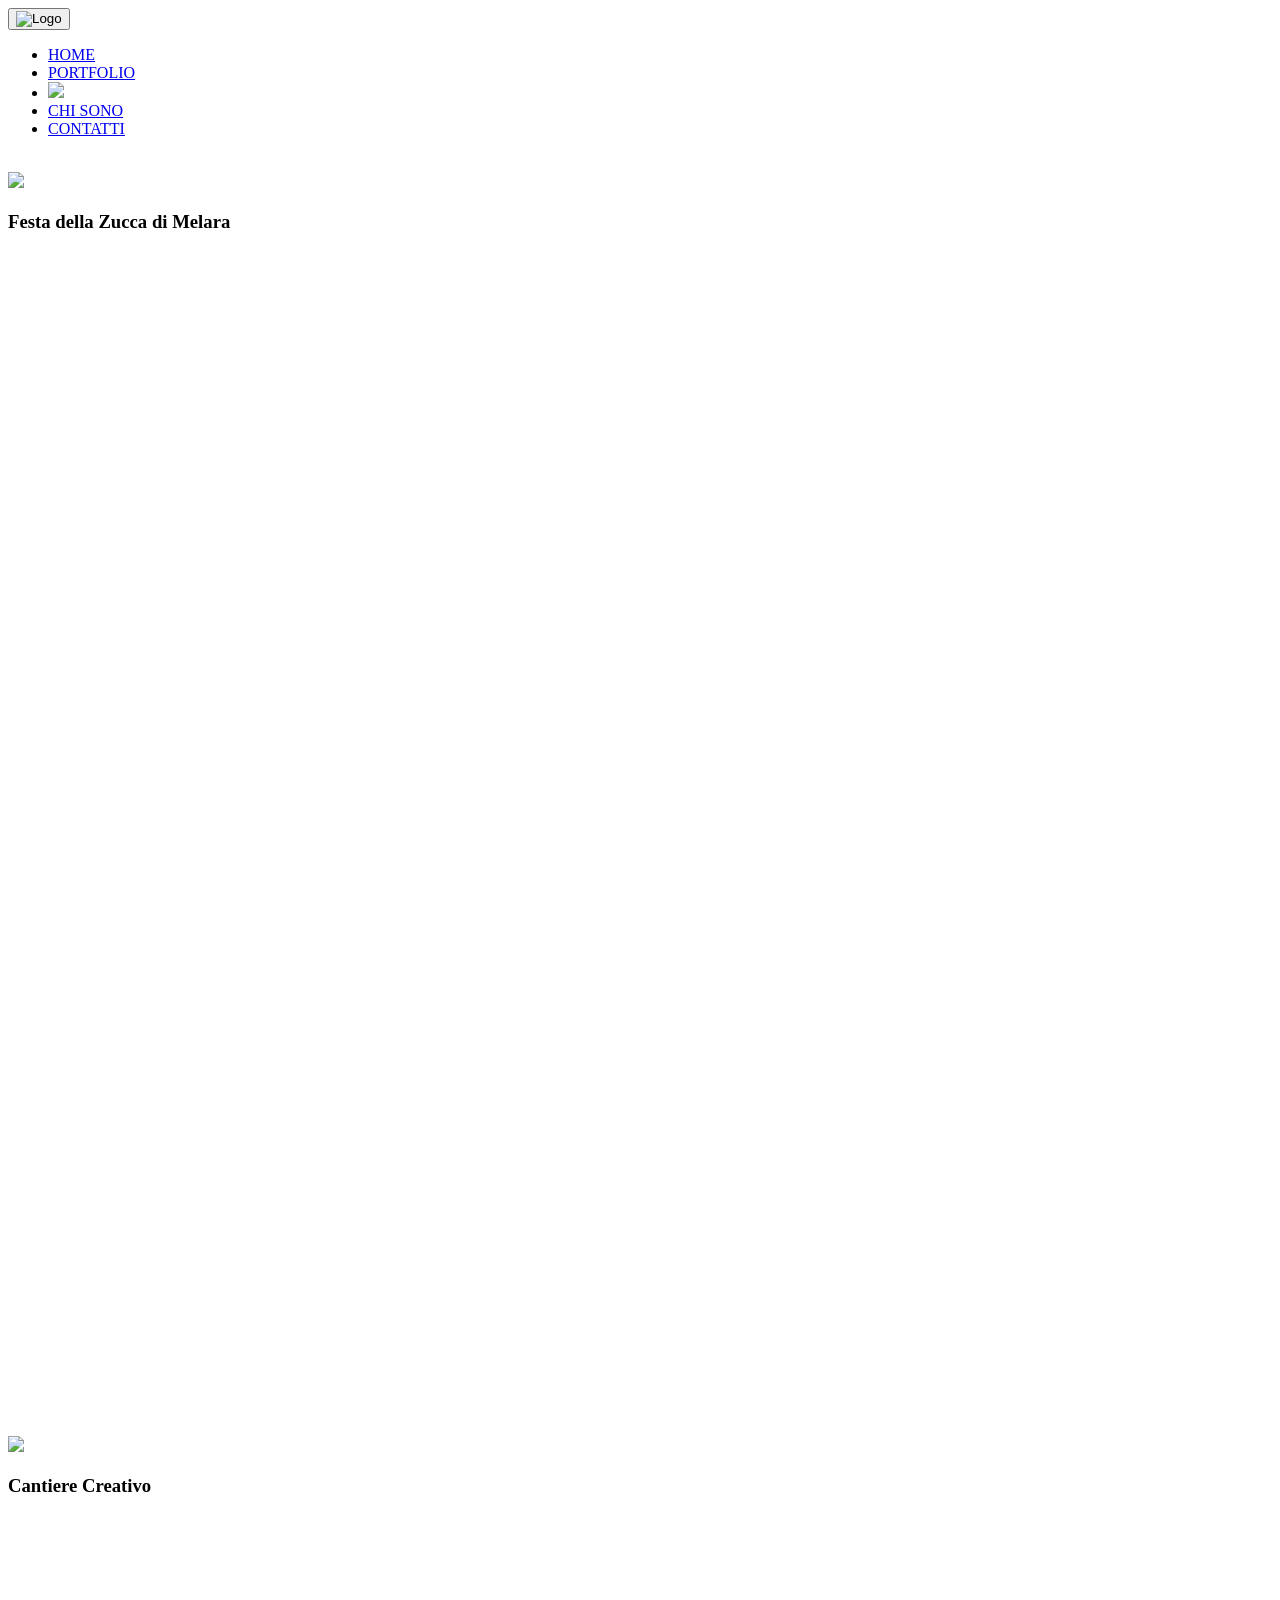
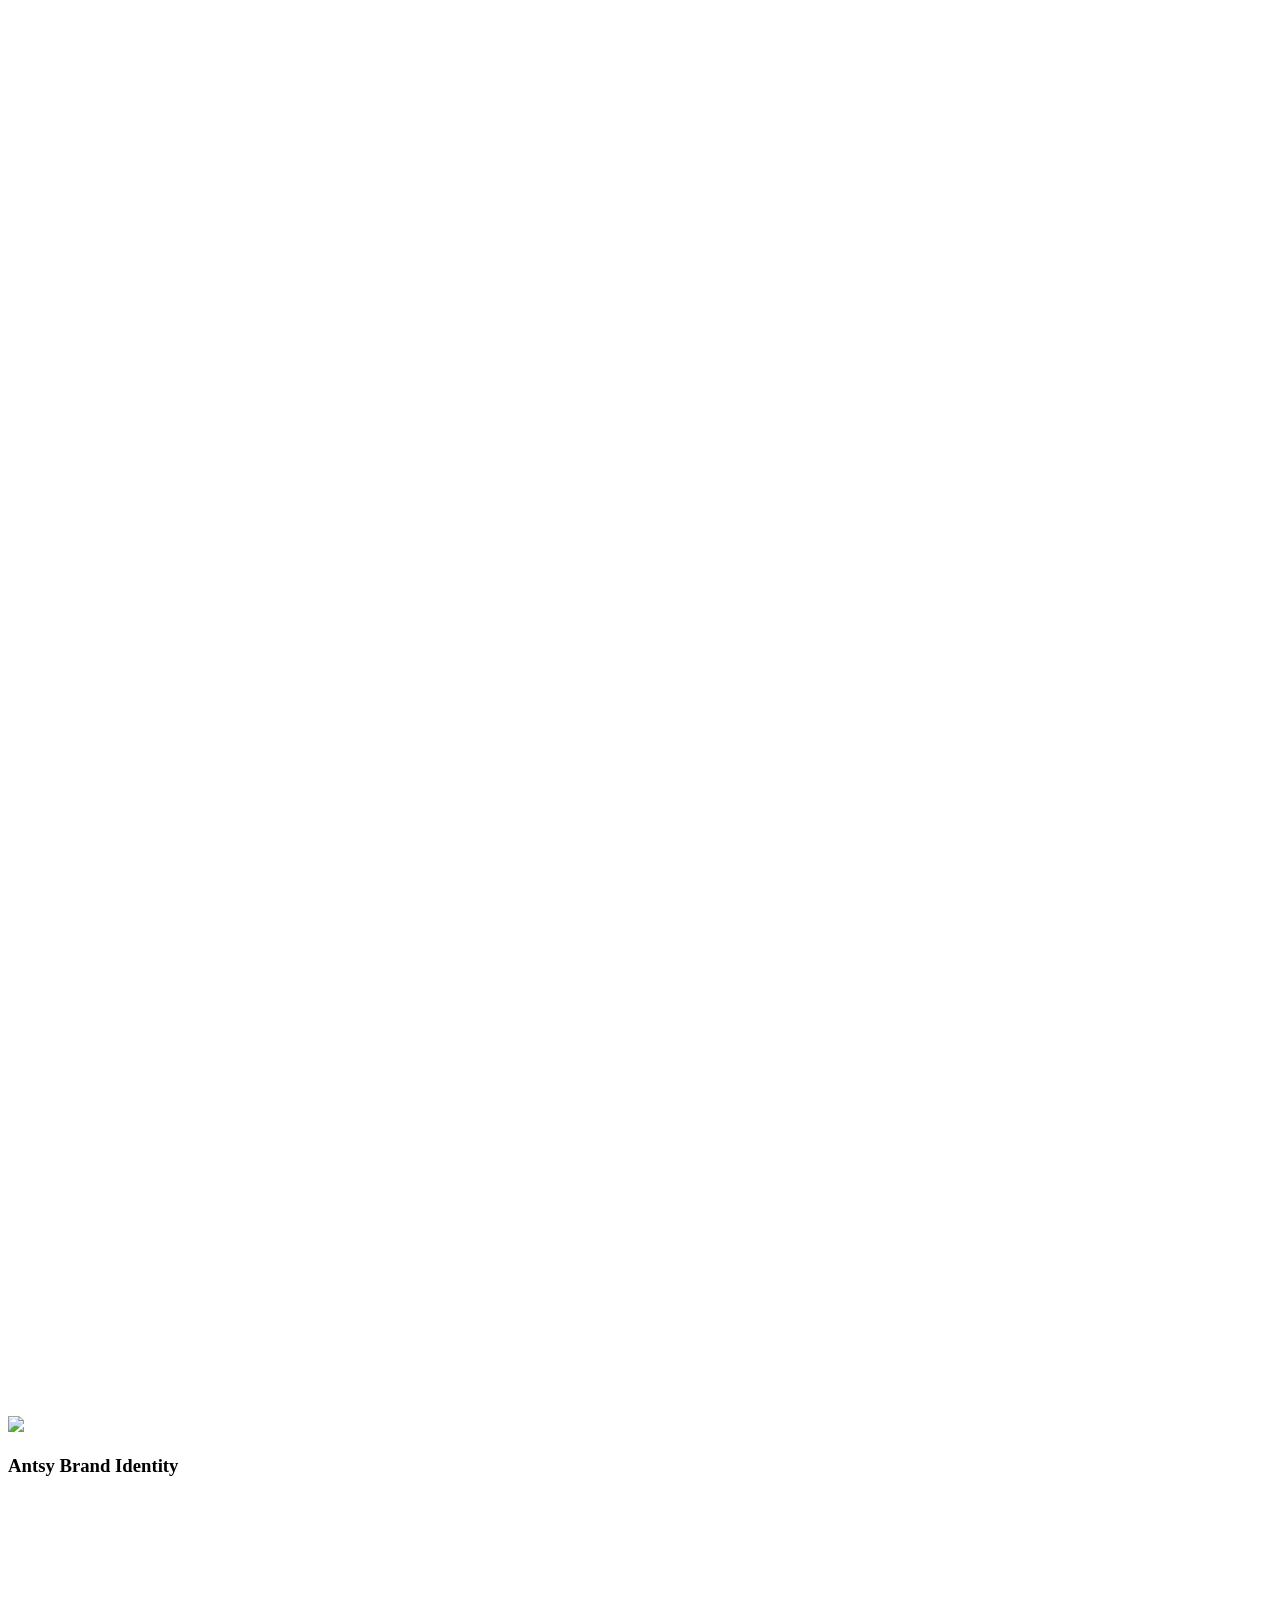
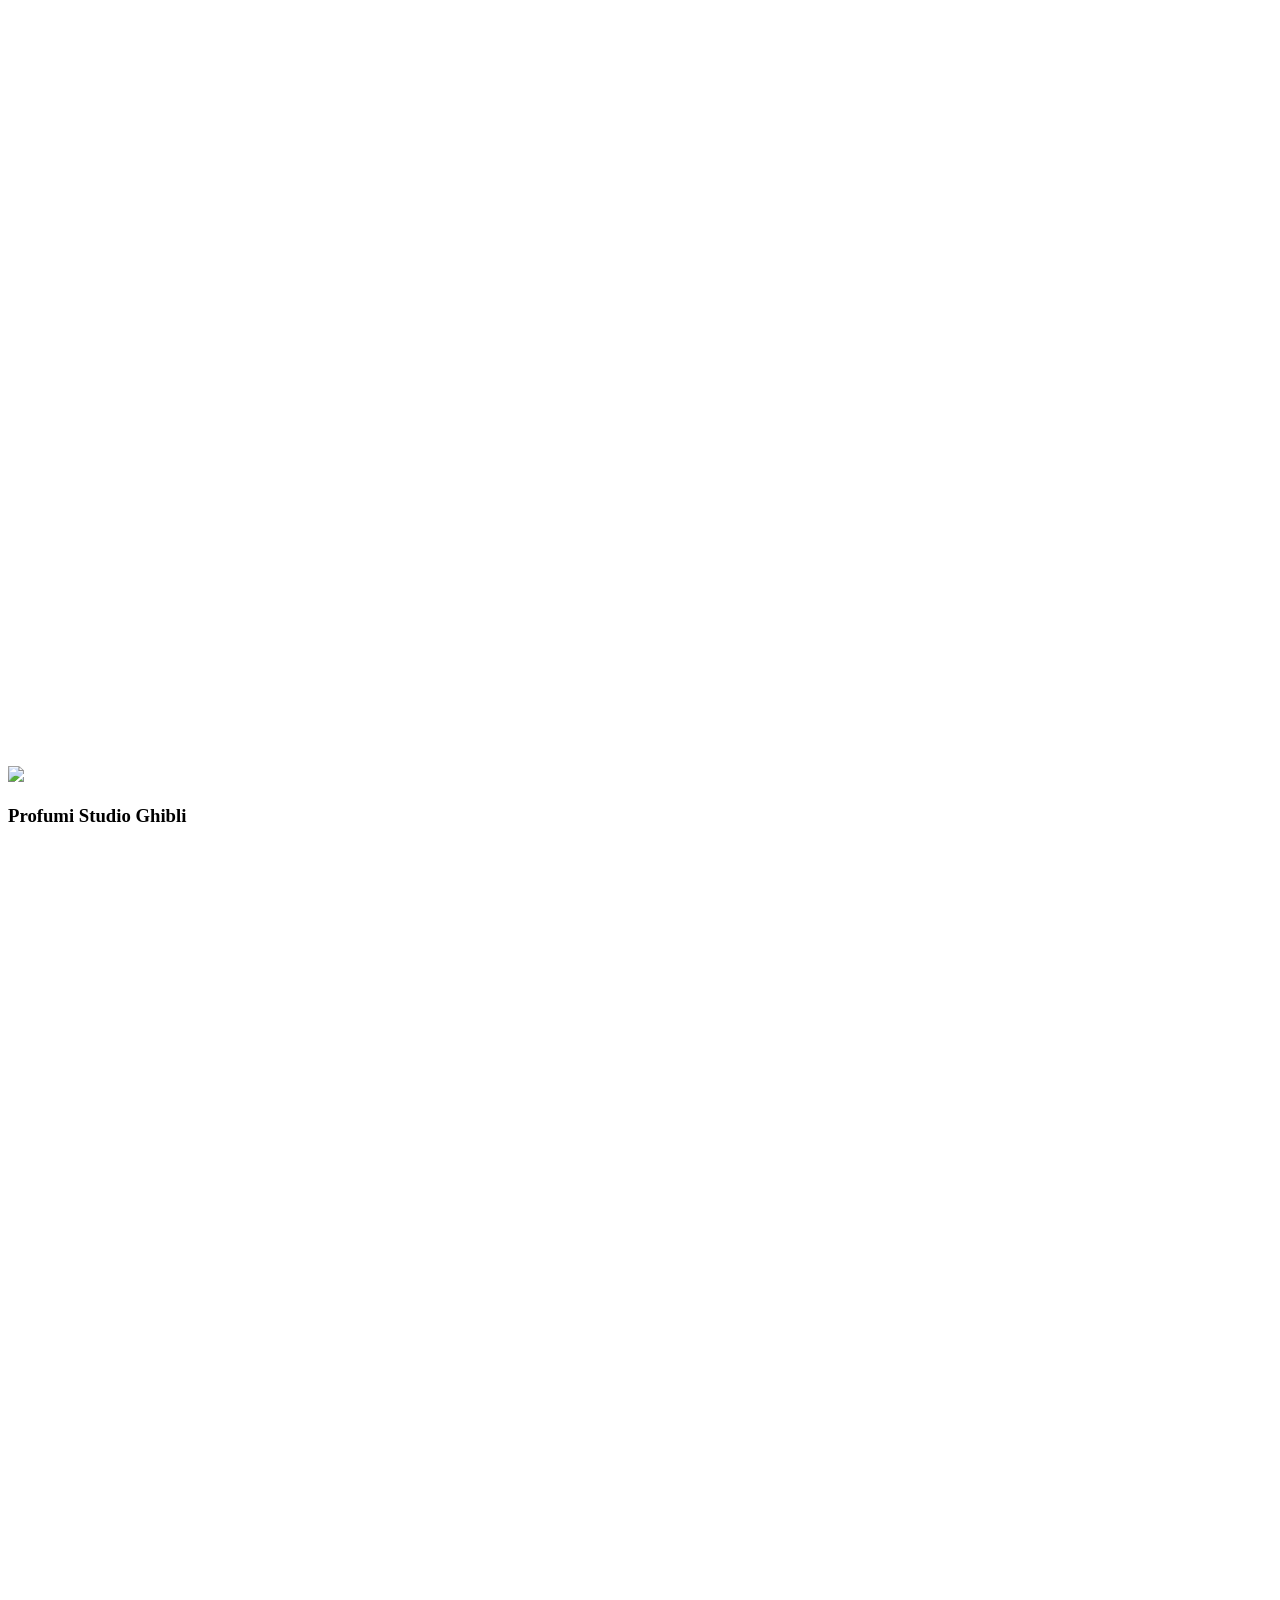
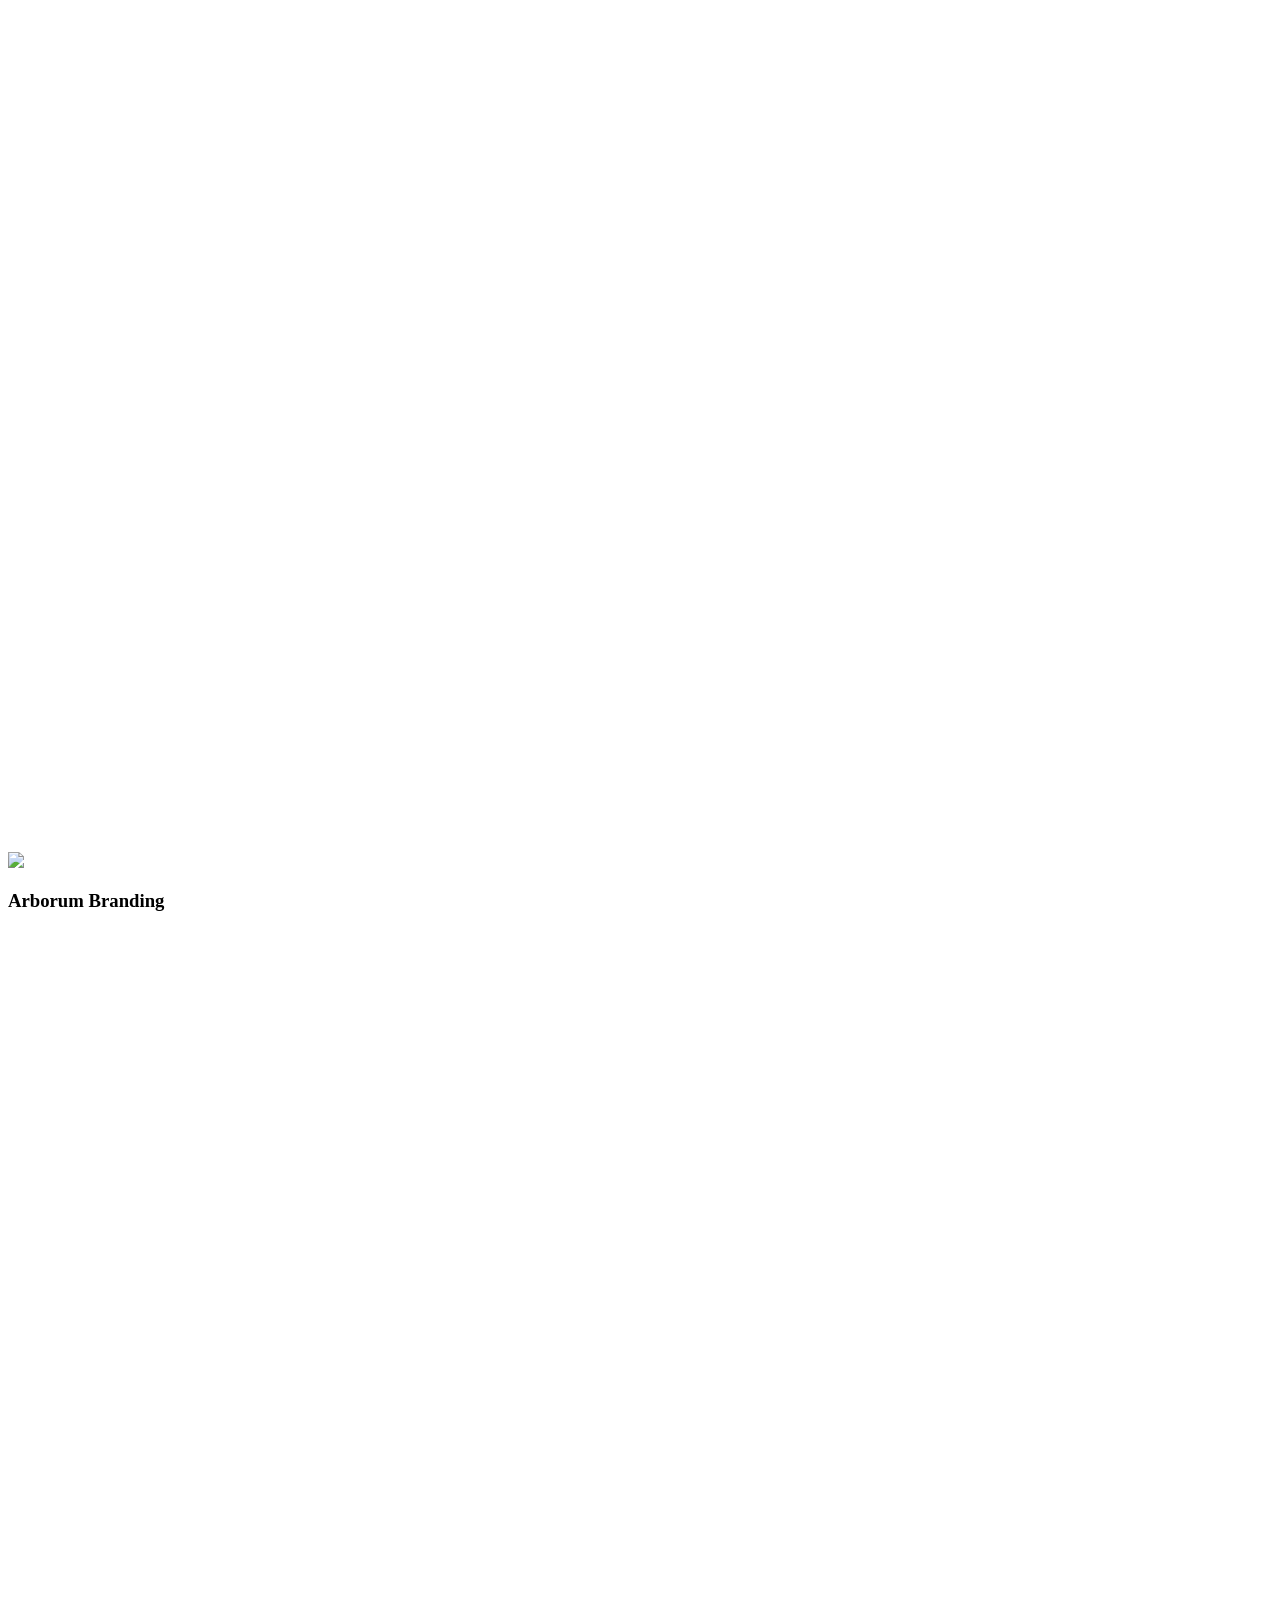
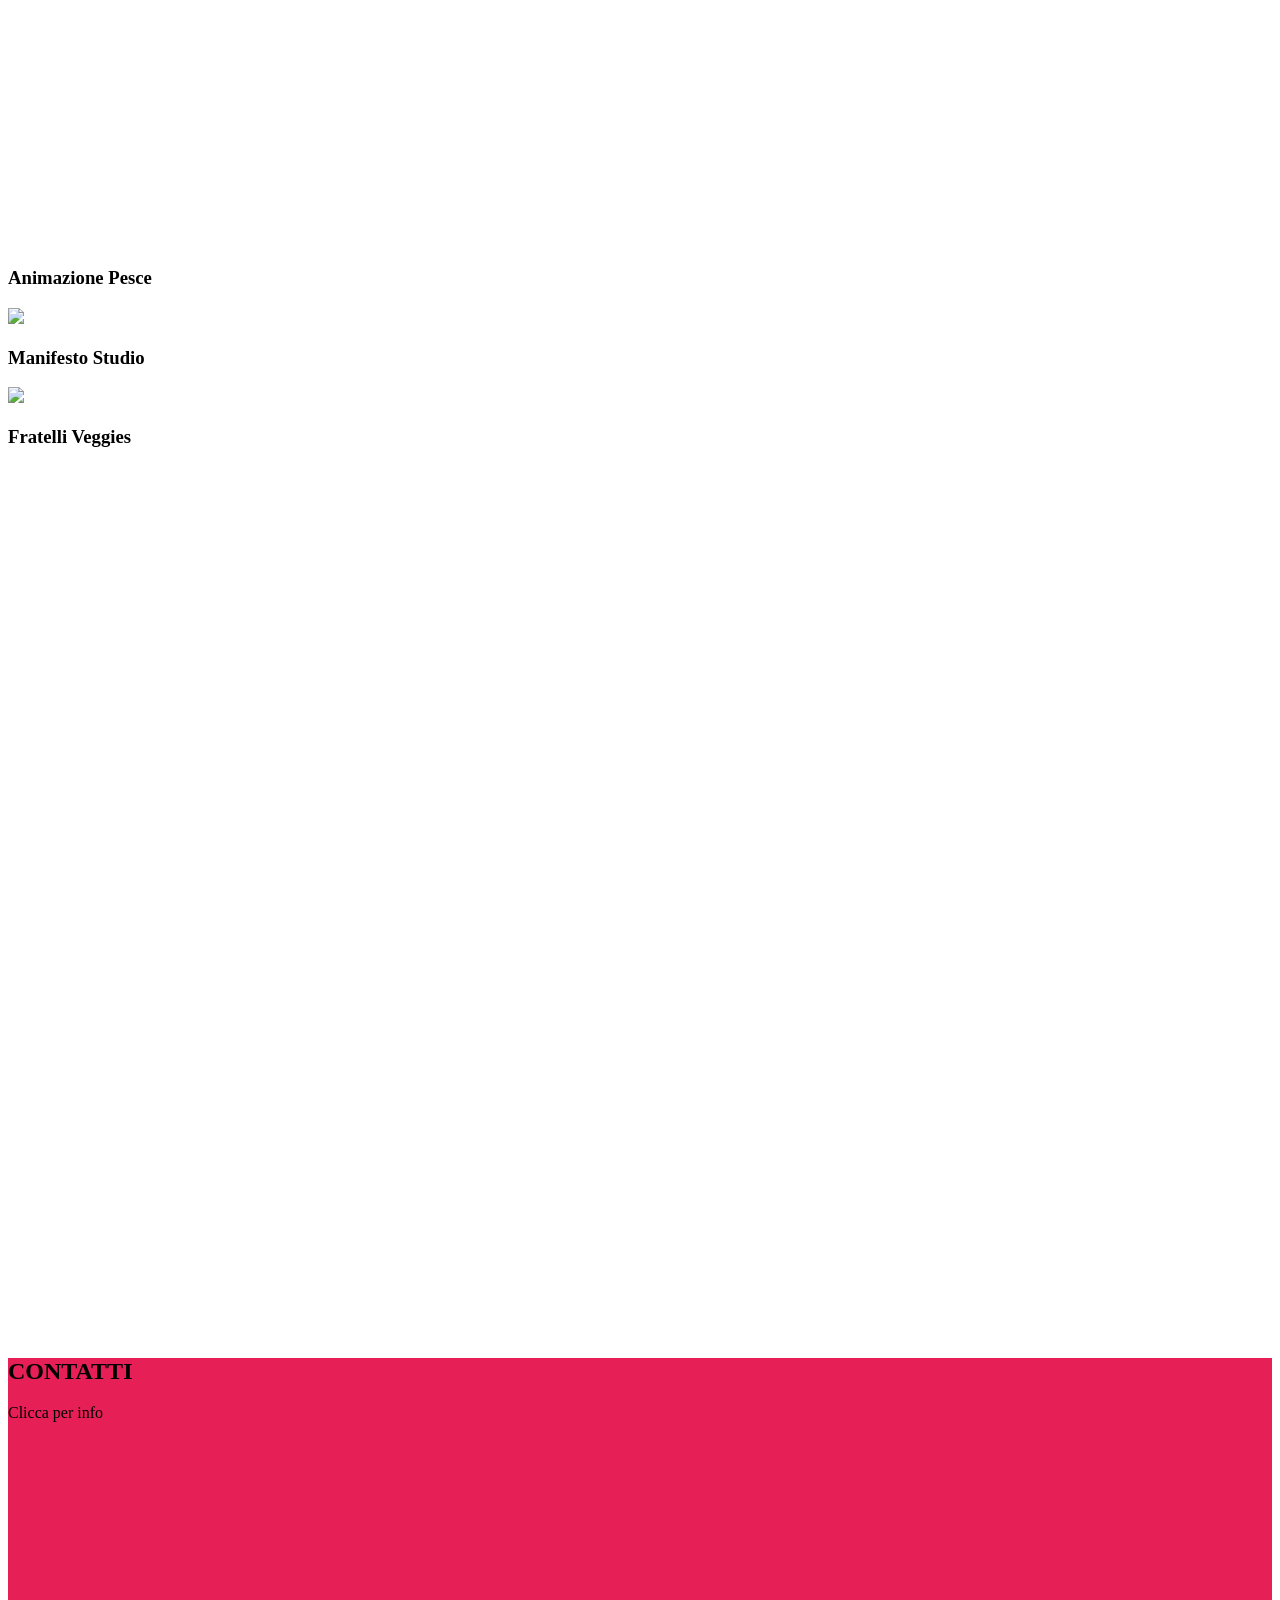
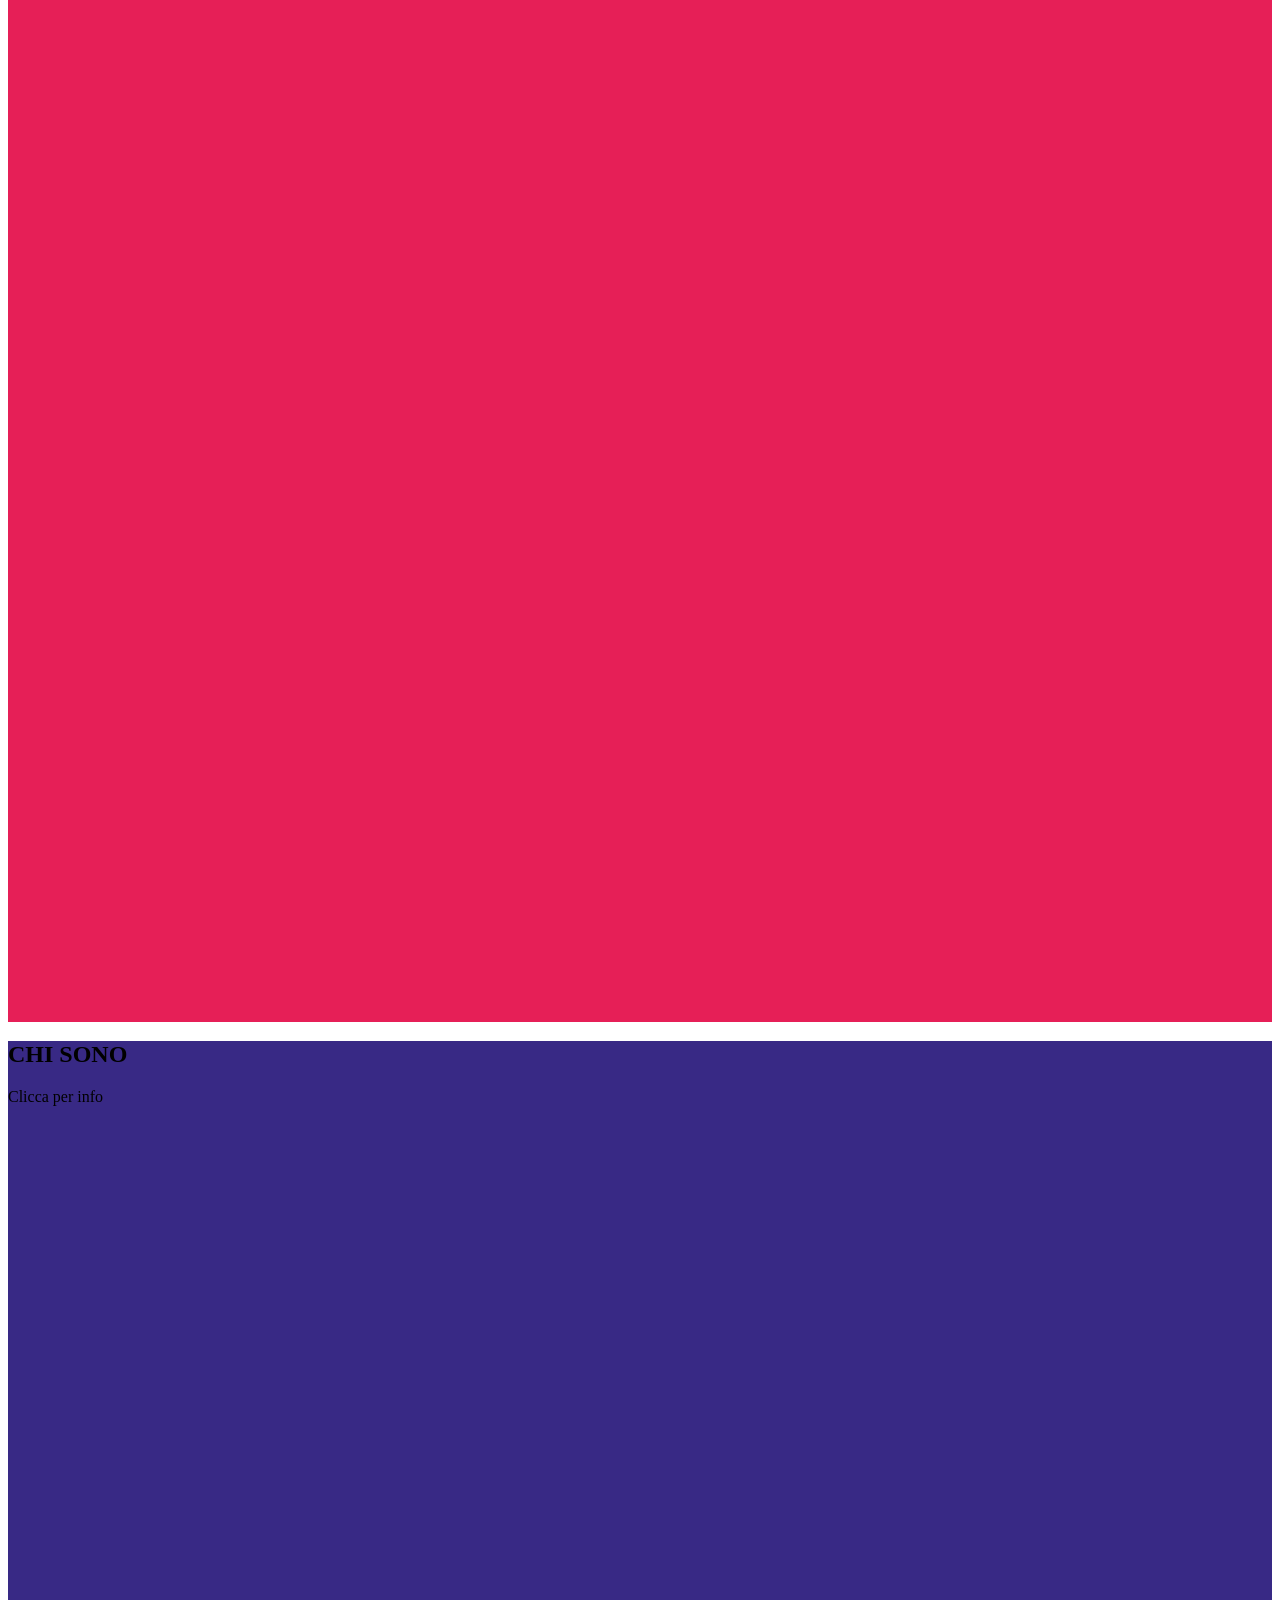
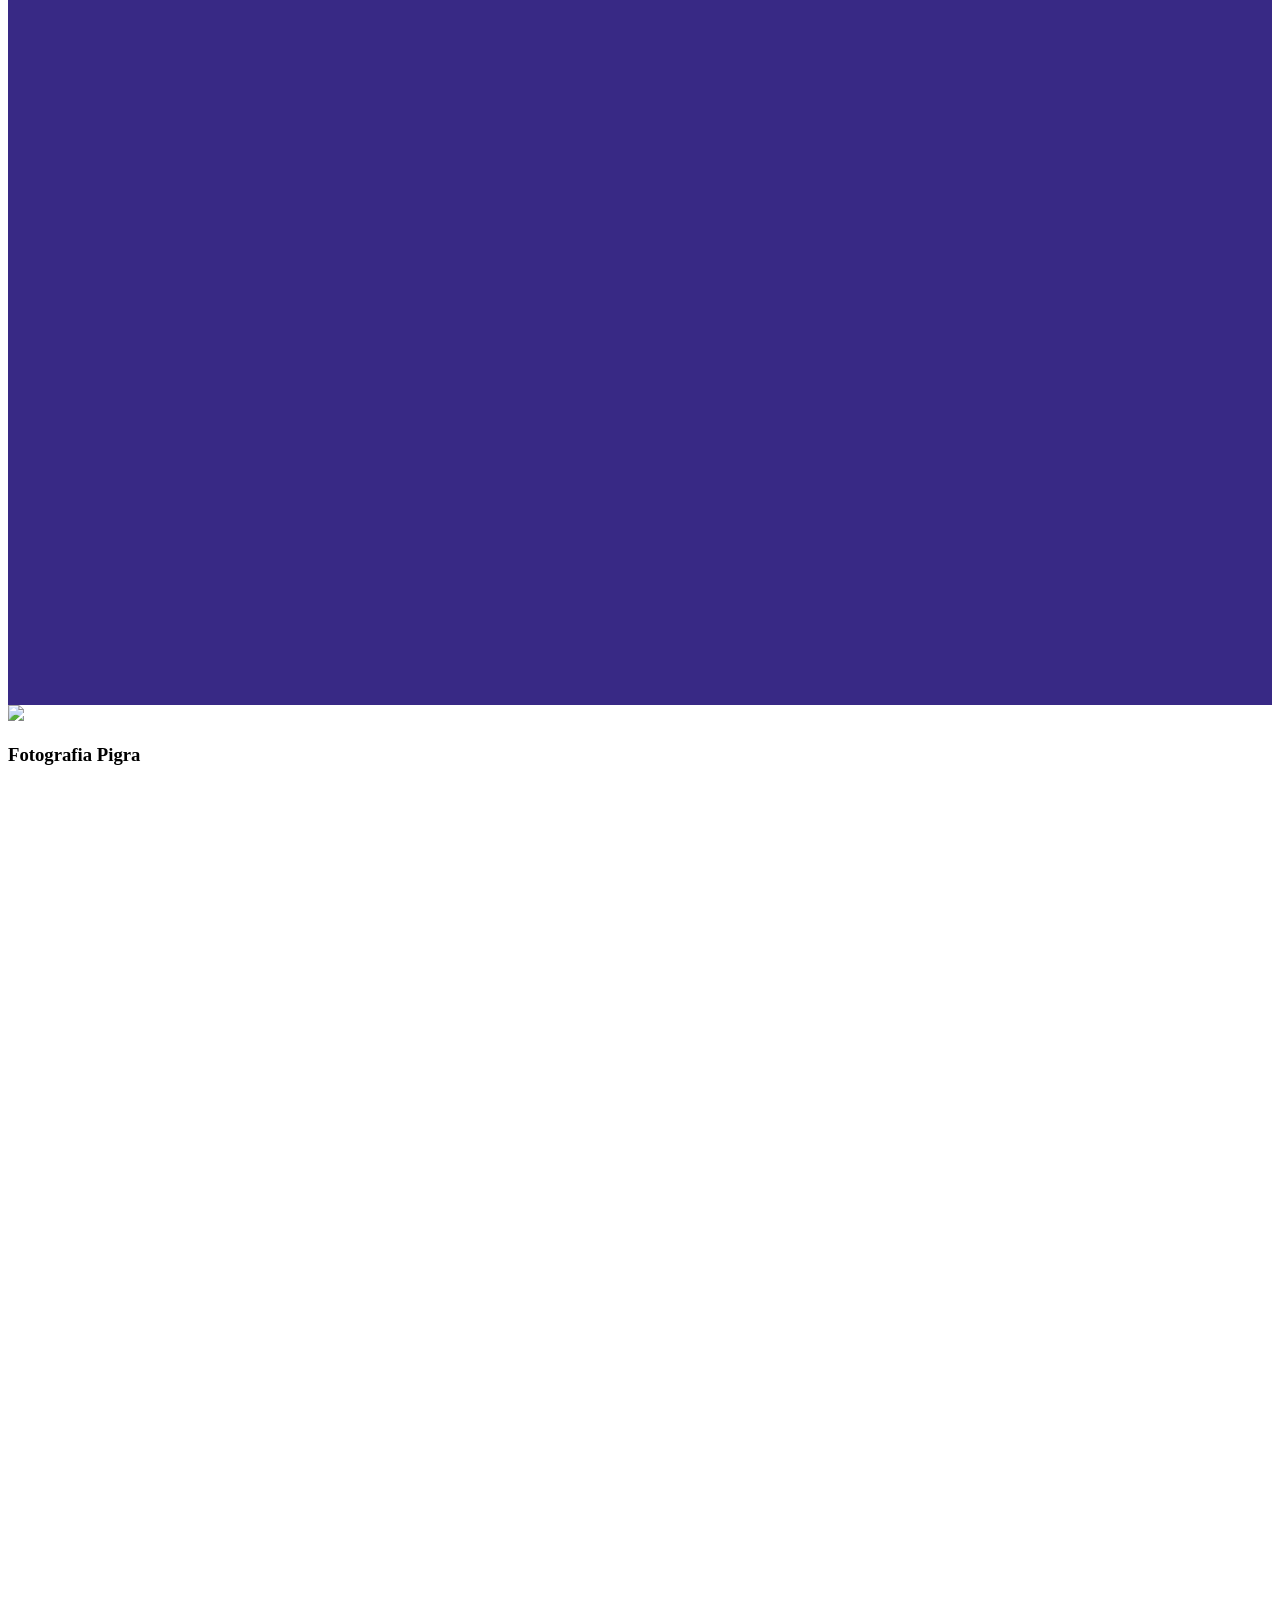
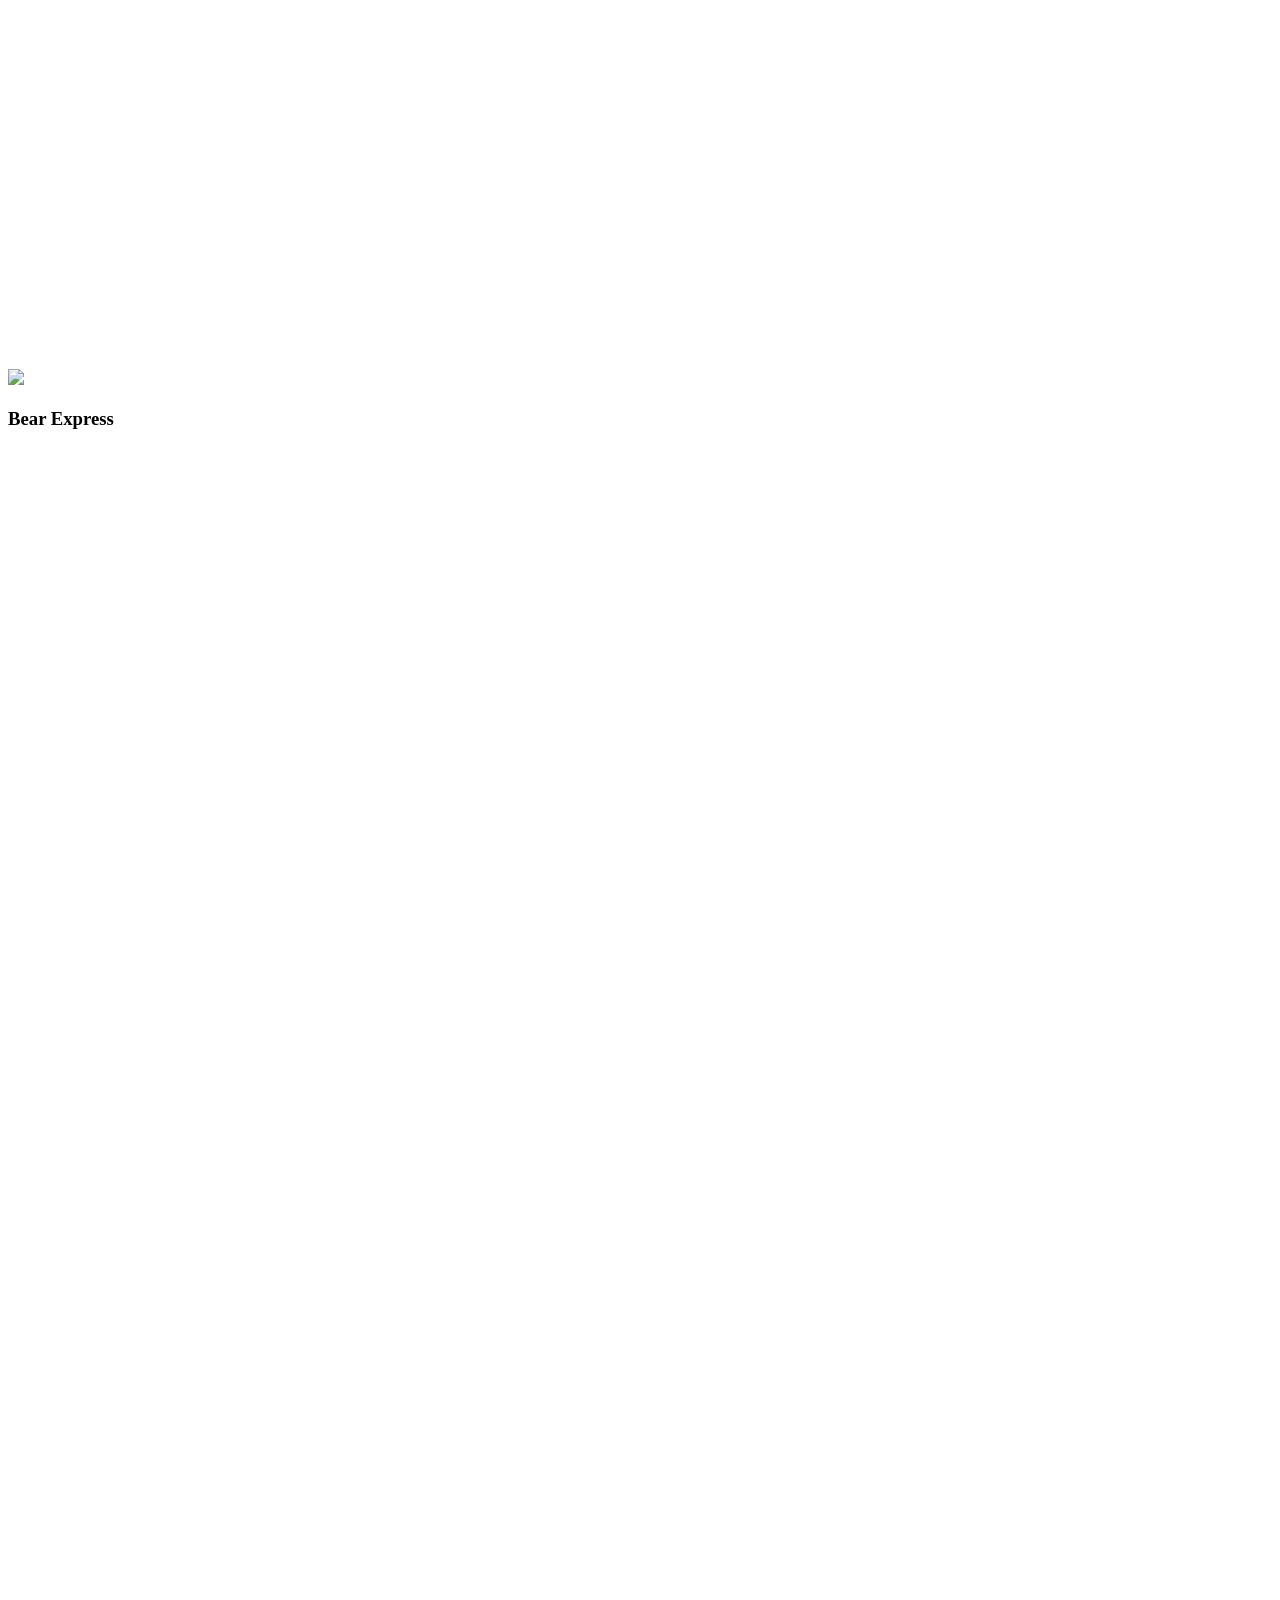
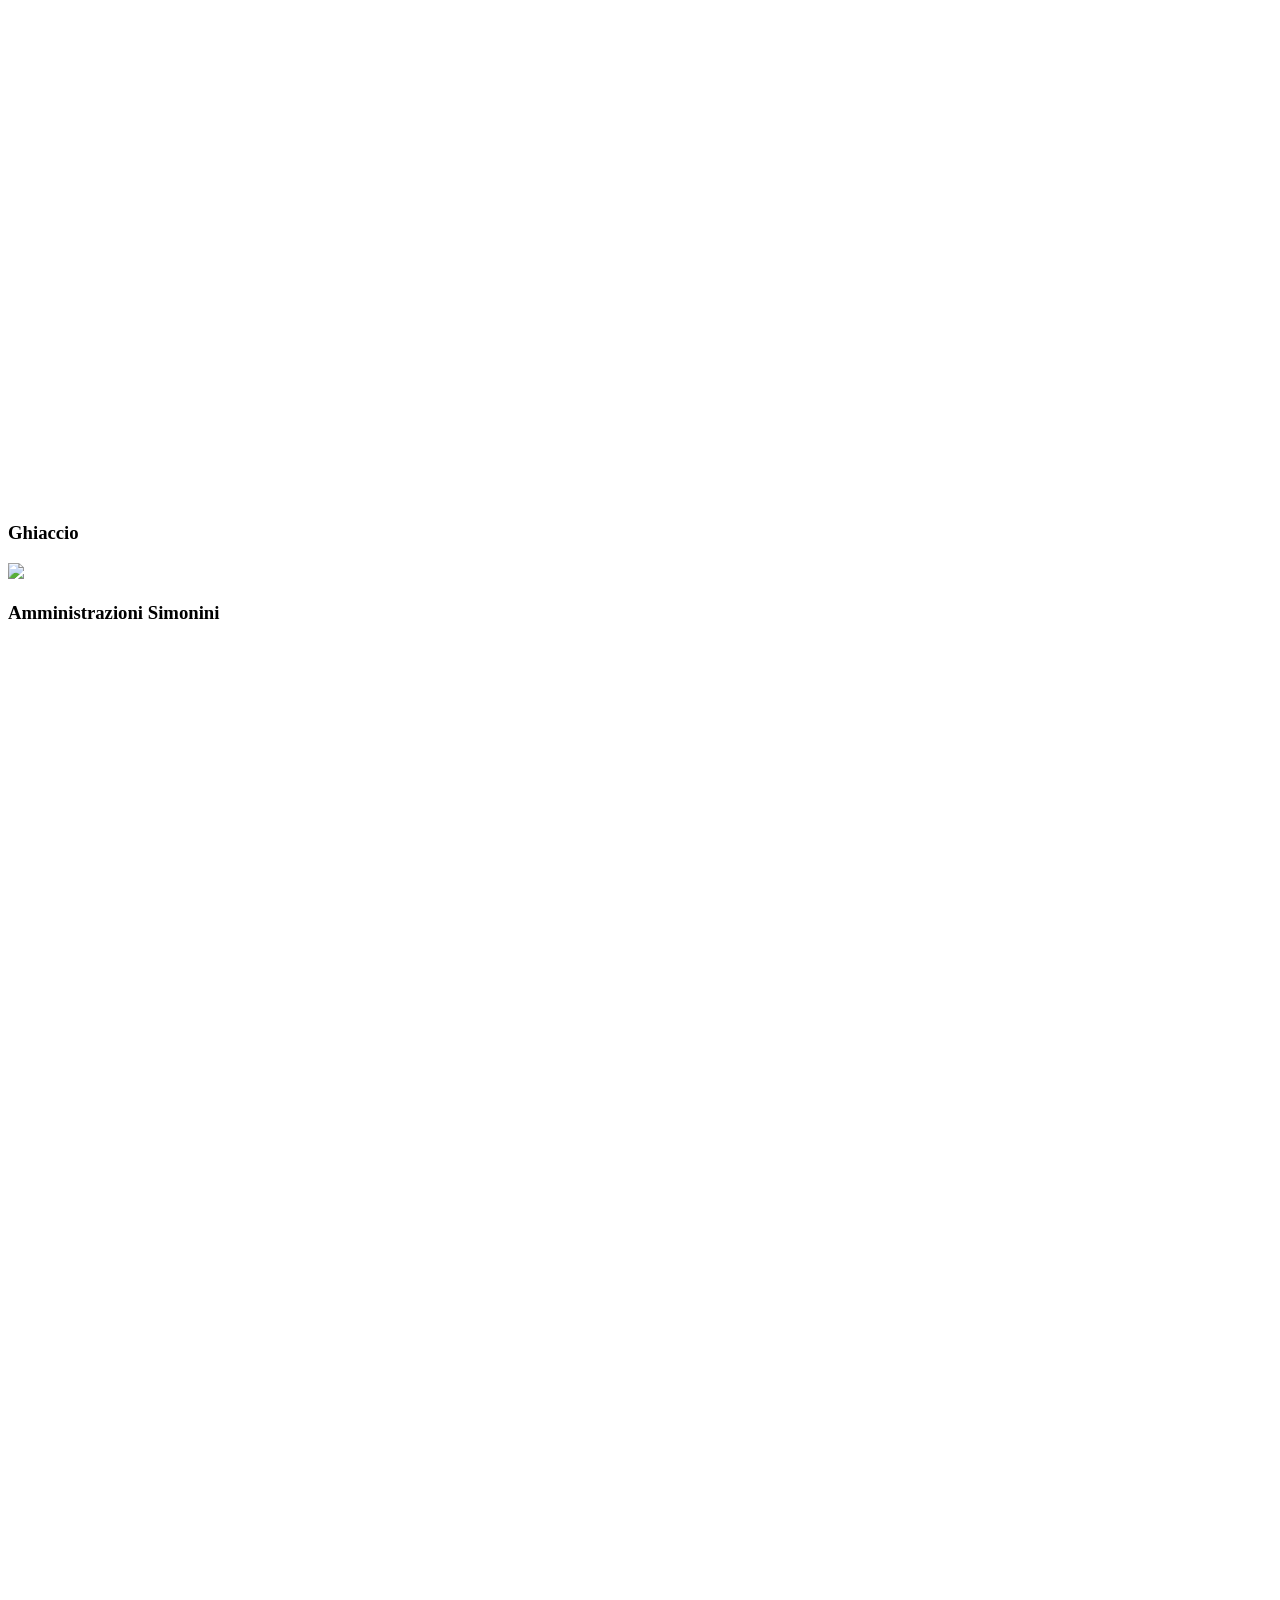
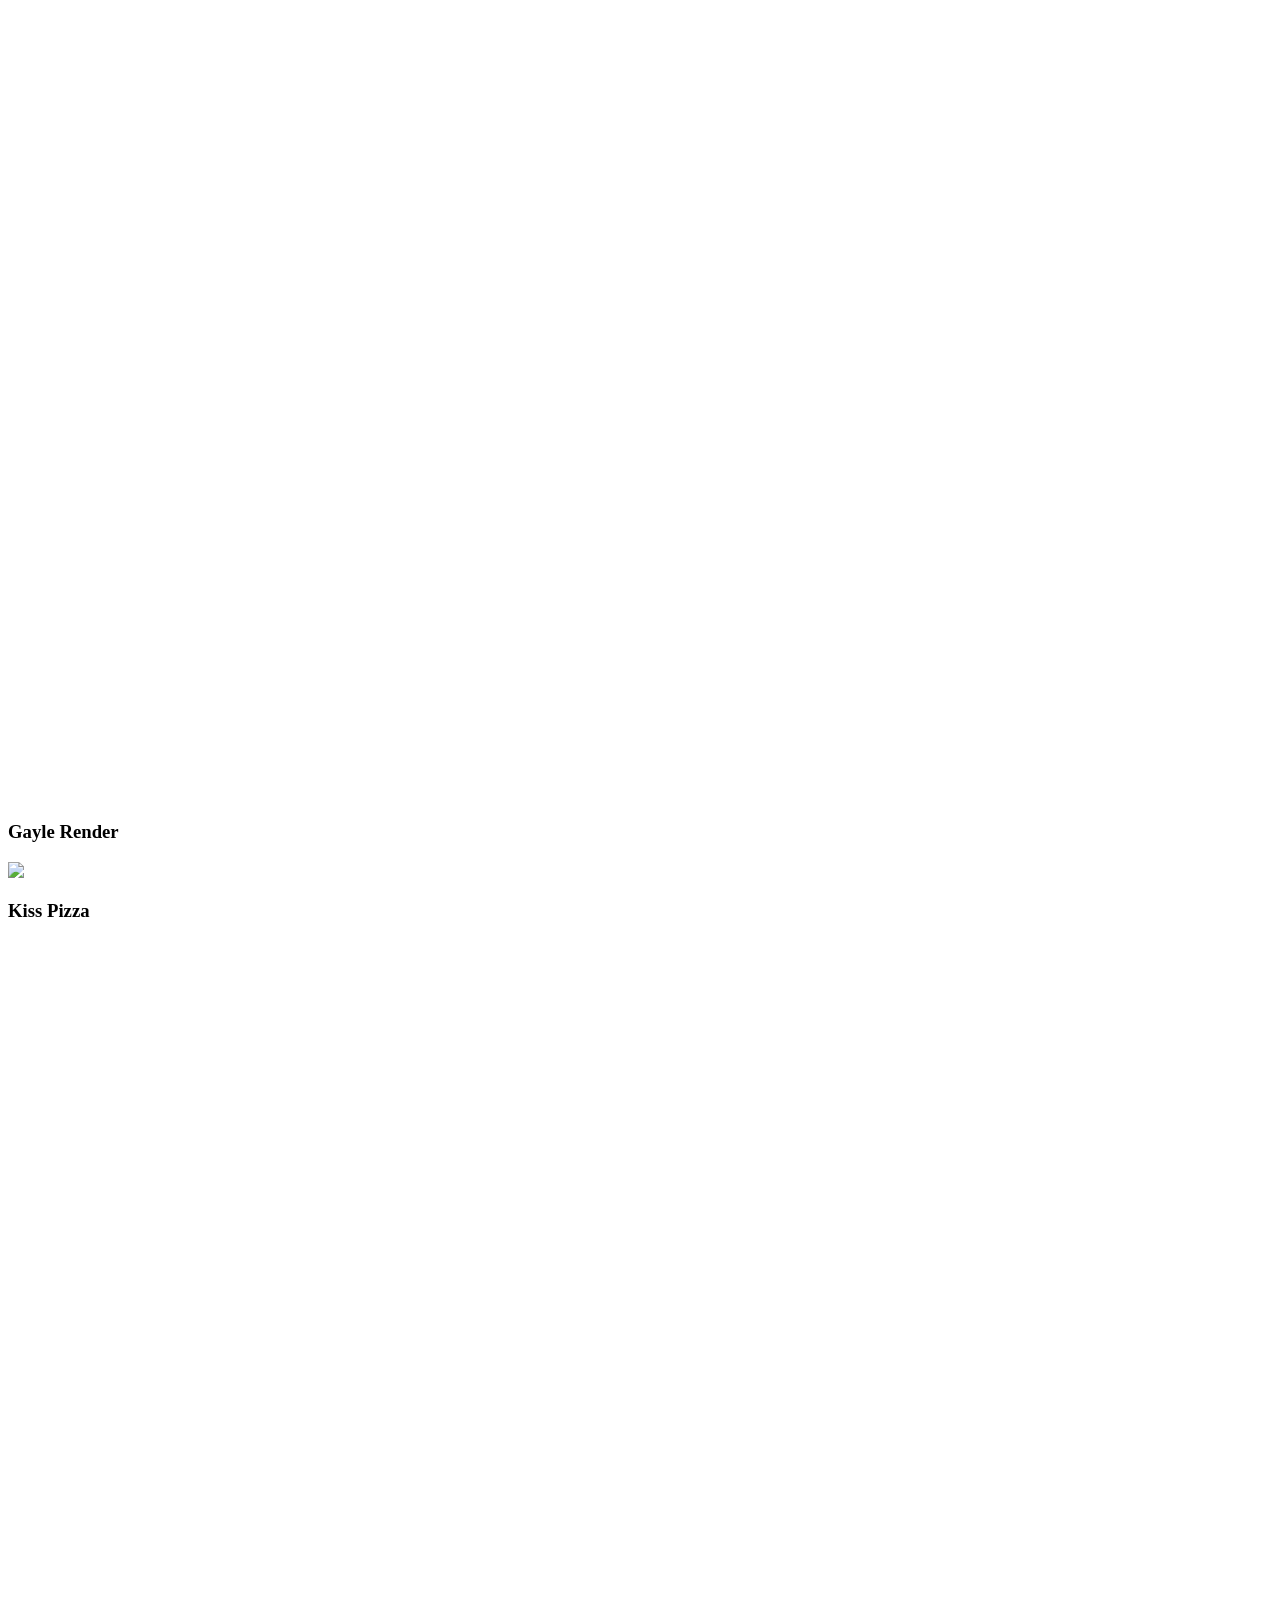
==== index.html @ b1133530 "Modali e pagine contatti nella masonary" ====
<!DOCTYPE html>
<html lang="it">
<head>
    <meta charset="UTF-8">
    <meta name="viewport" content="width=device-width, initial-scale=1.0">
    <title>Oden Graphic Design</title>
    <link rel="stylesheet" href="CSS/style.css">
    <script src="https://cdn.tailwindcss.com"></script>
    <script src="https://cdnjs.cloudflare.com/ajax/libs/gsap/3.12.2/gsap.min.js"></script>
</head>
<body>

    <header>
        <nav id="navbar">
            <button class="hamburger md:hidden block" id="menuBtn">
                <img src="Links/Risorsa 11.svg" alt="Logo" style="width: 32px;">
            </button>

            <ul class="menu" id="toggleMenu">
                <li><a href="index.html">HOME</a></li>
                <li><a href="portfolio.html">PORTFOLIO</a></li>
                <li class="symbol hidden md:block"><img src="Links/Risorsa 11.svg" style="width: 25px;"></li>
                <li><a href="chisono.html">CHI SONO</a></li>
                <li><a href="contatti.html">CONTATTI</a></li>
            </ul>
        </nav>
    </header>
    
        <div id="loading" class="h-screen w-screen absolute bg-white z-20">
            <div class="flex justify-center items-center h-full">
                <img src="/Links/Risorsa 11.svg" style="width: 32px;" alt="">
            </div>
        </div>

        <div class="container-fluid">
            <div class="container mx-auto z-1">
                <div id="columns" class=""></div>
            </div>
        </div>

        <script>
      const loading = document.getElementById('loading');
const columnsContainer = document.getElementById('columns');

// 1. DATABASE PROGETTI (Lavori + Card Speciali)
const myProjects = [
    { url: 'Links/Cantiere Icon.webp', title: 'Cantiere Creativo', link: 'progetto-1.html' },
    { url: '/Links/ANTSY Icon.webp', title: 'Antsy Brand Identity', link: 'progetto-2.html' },
    { url: '/Links/Fratelli Icon.webp', title: 'Fratelli Veggies', link: 'progetto-3.html' },
    { url: '/Links/Bear Express Icon.webp', title: 'Bear Express', link: 'progetto-3.html' },
    { url: '/Links/Kiss Pizza Icon.webp', title: 'Kiss Pizza', link: 'progetto-3.html' },
    { url: '/Links/Pigra Icon.webp', title: 'Fotografia Pigra', link: 'progetto-3.html' },
    { url: '/Links/Zucca Icon.webp', title: 'Festa della Zucca di Melara', link: 'progetto-3.html' },
    { url: '/Links/Manifesto 1.webp', title: 'Manifesto Studio', link: 'progetto-3.html', original: true },
    { url: '/Links/Gayle render.mp4', title: 'Gayle Render', link: 'progetto-3.html', original: true },
    { url: '/Links/Progetto Pesce V1.mp4', title: 'Animazione Pesce', link: 'progetto-3.html', original: true },
    { url: '/Links/Esercizio 3D.mp4', title: 'Ghiaccio', link: 'progetto-3.html', original: true },
    { url: '/Links/Simonini.jpg', title: 'Amministrazioni Simonini', link: 'progetto-3.html' },
    { url: '/Links/Ghibli.png', title: 'Profumi Studio Ghibli', link: 'progetto-3.html' },
    { url: '/Links/Arborum.jpg', title: 'Arborum Branding', link: 'progetto-3.html' },
    
    // CARD SPECIALI (Si mescolano ai lavori)
    { 
        type: 'special', 
        title: 'CHI SONO', 
        content: 'Sono uno studente di design appassionato di comunicazione visiva. Mi piace sperimentare con il 3D e l’animazione per creare esperienze digitali uniche.', 
        bgColor: '#382985' 
    },
    { 
        type: 'special', 
        title: 'CONTATTI', 
        content: 'Lavoriamo insieme! Puoi scrivermi via mail a: info@tuonome.it o cercarmi sui social come @tuousername.', 
        bgColor: '#E61F57' 
    }
];

const proportions = [1, 1.5, 0.75, 1.33, 0.8];

// 2. FUNZIONE PER APRIRE IL POP-UP (MODAL)
const aprireModal = (titolo, contenuto) => {
    const modal = document.createElement('div');
    modal.className = "fixed inset-0 z-[100] bg-black/80 backdrop-blur-md flex items-center justify-center p-4";
    modal.style.animation = "fadeIn 0.3s ease-out";
    
    modal.innerHTML = `
        <div class="bg-[#1a1a1a] p-10 rounded-3xl max-w-lg w-full border border-white/10 shadow-2xl relative">
            <button class="absolute top-5 right-5 text-white/50 hover:text-white text-2xl" id="closeModal">✕</button>
            <h2 class="text-3xl font-bold text-white mb-4 uppercase tracking-tighter font-[gothambold]">${titolo}</h2>
            <p class="text-white/70 leading-relaxed">${contenuto}</p>
        </div>
    `;

    document.body.appendChild(modal);

    // Funzione per chiudere
    const chiudi = () => modal.remove();
    modal.querySelector('#closeModal').onclick = chiudi;
    modal.querySelector('#closeBtn').onclick = chiudi;
    modal.onclick = (e) => { if(e.target === modal) chiudi(); };
};

// 3. FUNZIONE PRINCIPALE (SETUP)
const setup = () => {
    columnsContainer.innerHTML = '';
    myProjects.sort(() => Math.random() - 0.5); // Mischia l'array
    
    const count = Math.ceil(window.innerWidth / 360);

    // Crea le colonne
    for (let i = 0; i < count; i++) {
        const col = document.createElement('div');
        col.className = "flex flex-col gap-4";
        columnsContainer.appendChild(col);
    }

    myProjects.forEach((project, i) => {
        const card = document.createElement('div');
        card.className = "group relative block w-full overflow-hidden rounded-2xl transition-all duration-500 hover:scale-105 z-10 bg-[#1a1a1a] shadow-xl mb-4 cursor-pointer";

        // LOGICA CARD SPECIALE
        if (project.type === 'special') {
            card.style.aspectRatio = "1 / 1";
            card.style.backgroundColor = project.bgColor;
            card.className += " flex flex-col justify-center items-center p-8 text-white text-center";
            card.innerHTML = `<h2 class="font-bold text-2xl mb-2 uppercase font-[gothambold]">${project.title}</h2><p class="text-sm opacity-80">Clicca per info</p>`;
            card.onclick = () => aprireModal(project.title, project.content);
        } 
        
        // LOGICA PROGETTO NORMALE
        else {
            if (!project.original) {
                card.style.aspectRatio = proportions[i % proportions.length];
            }

            let media;
            const isVideo = project.url.toLowerCase().endsWith('.mp4');
            if (isVideo) {
                media = document.createElement('video');
                media.src = project.url;
                media.autoplay = media.loop = media.muted = true;
                media.setAttribute('playsinline', ''); 
            } else {
                media = document.createElement('img');
                media.src = project.url;
            }

            media.className = project.original ? "w-full h-auto block" : "w-full h-full object-cover block";
            media.classList.add("transition-transform", "duration-700", "group-hover:scale-110");

            const overlay = document.createElement('div');
            overlay.className = "absolute inset-0 bg-black/60 opacity-0 group-hover:opacity-100 transition-opacity duration-300 flex items-center justify-center p-6 text-center";
            overlay.innerHTML = `<h3 class="text-white font-bold text-lg uppercase tracking-widest translate-y-4 group-hover:translate-y-0 transition-transform duration-500 font-[gothambold]">${project.title}</h3>`;

            card.appendChild(media);
            card.appendChild(overlay);
            
            // Cliccando su un progetto vai al link
            card.onclick = () => window.location.href = project.link;
        }

        const targetCol = columnsContainer.children[i % count];
        targetCol.appendChild(card);
    });

    columnsContainer.className = `grid grid-cols-${count} gap-4 px-4 md:px-10`;
    loading.style.display = 'none';
};

// 4. AVVIO E RESIZE
setup();

let timer;
window.addEventListener('resize', () => {
    loading.style.display = 'block';
    clearTimeout(timer);
    timer = setTimeout(setup, 300);
});
    </script>
</body>
</html>
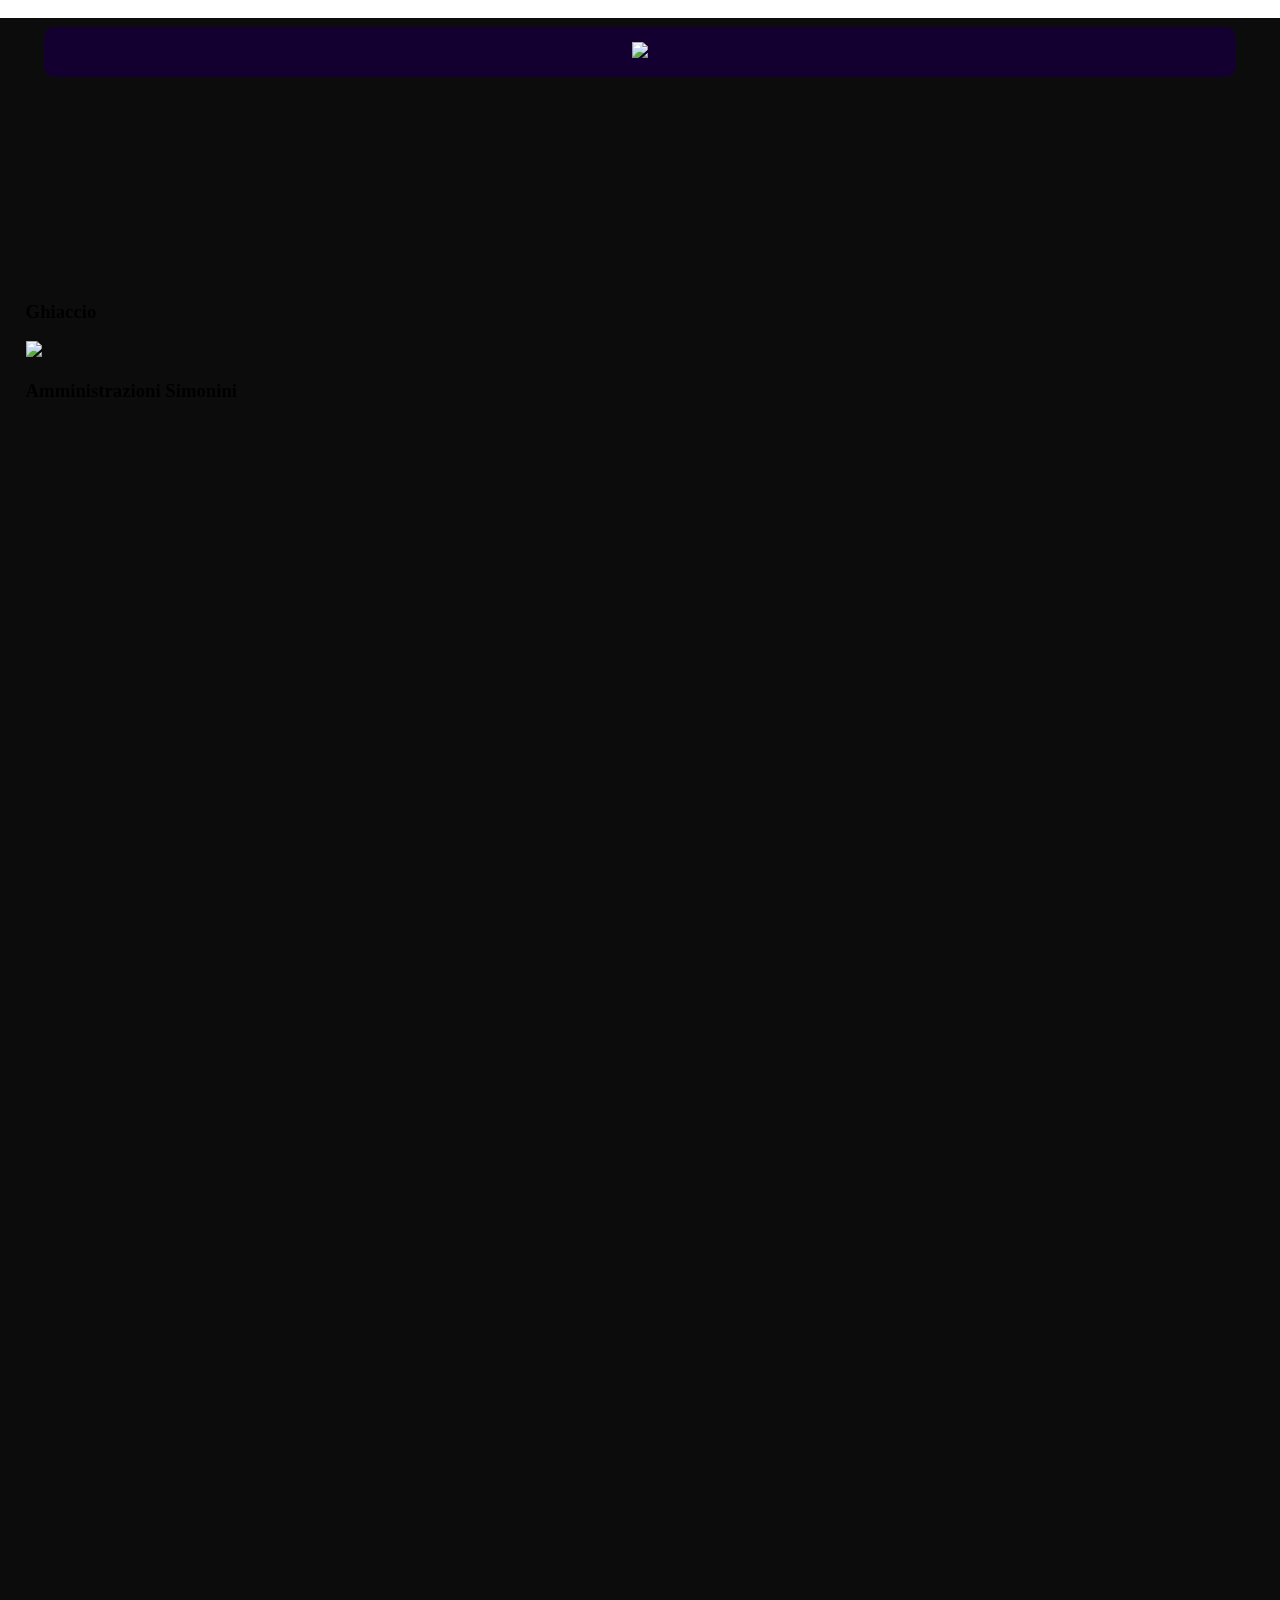
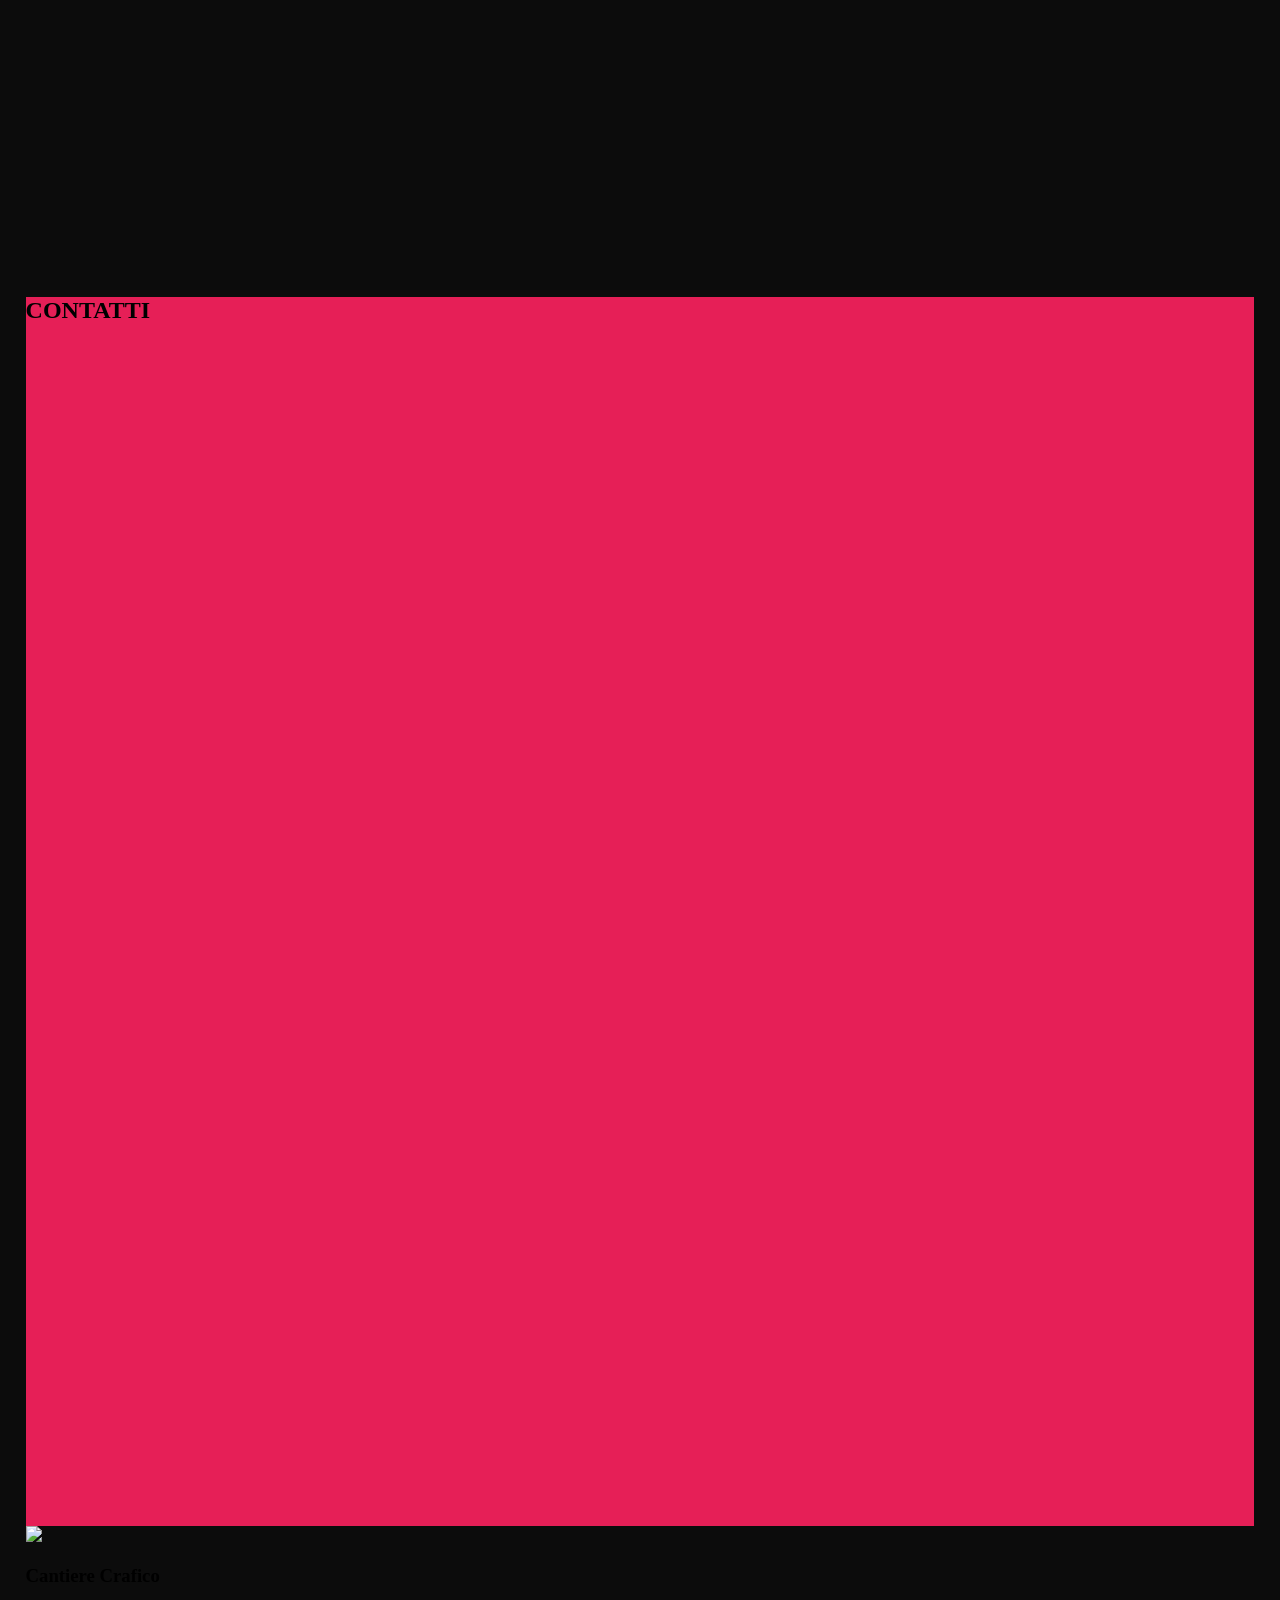
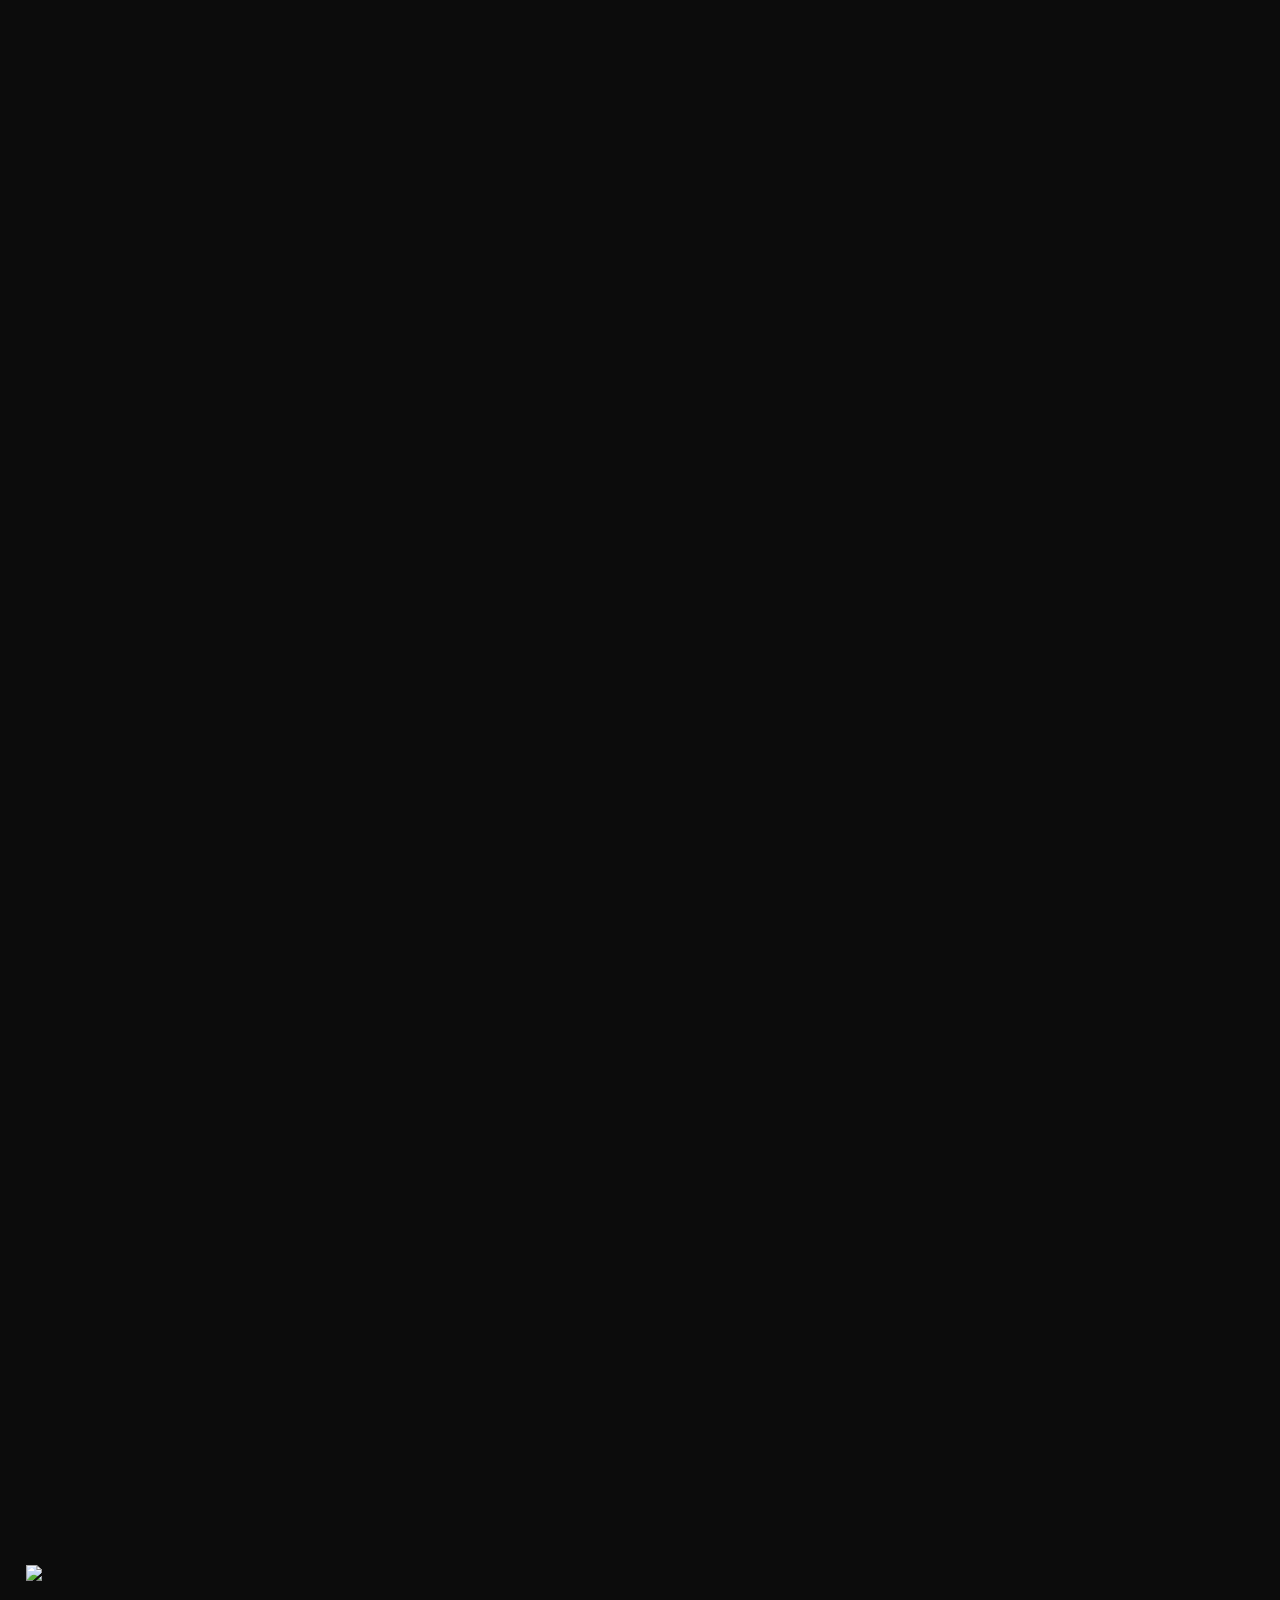
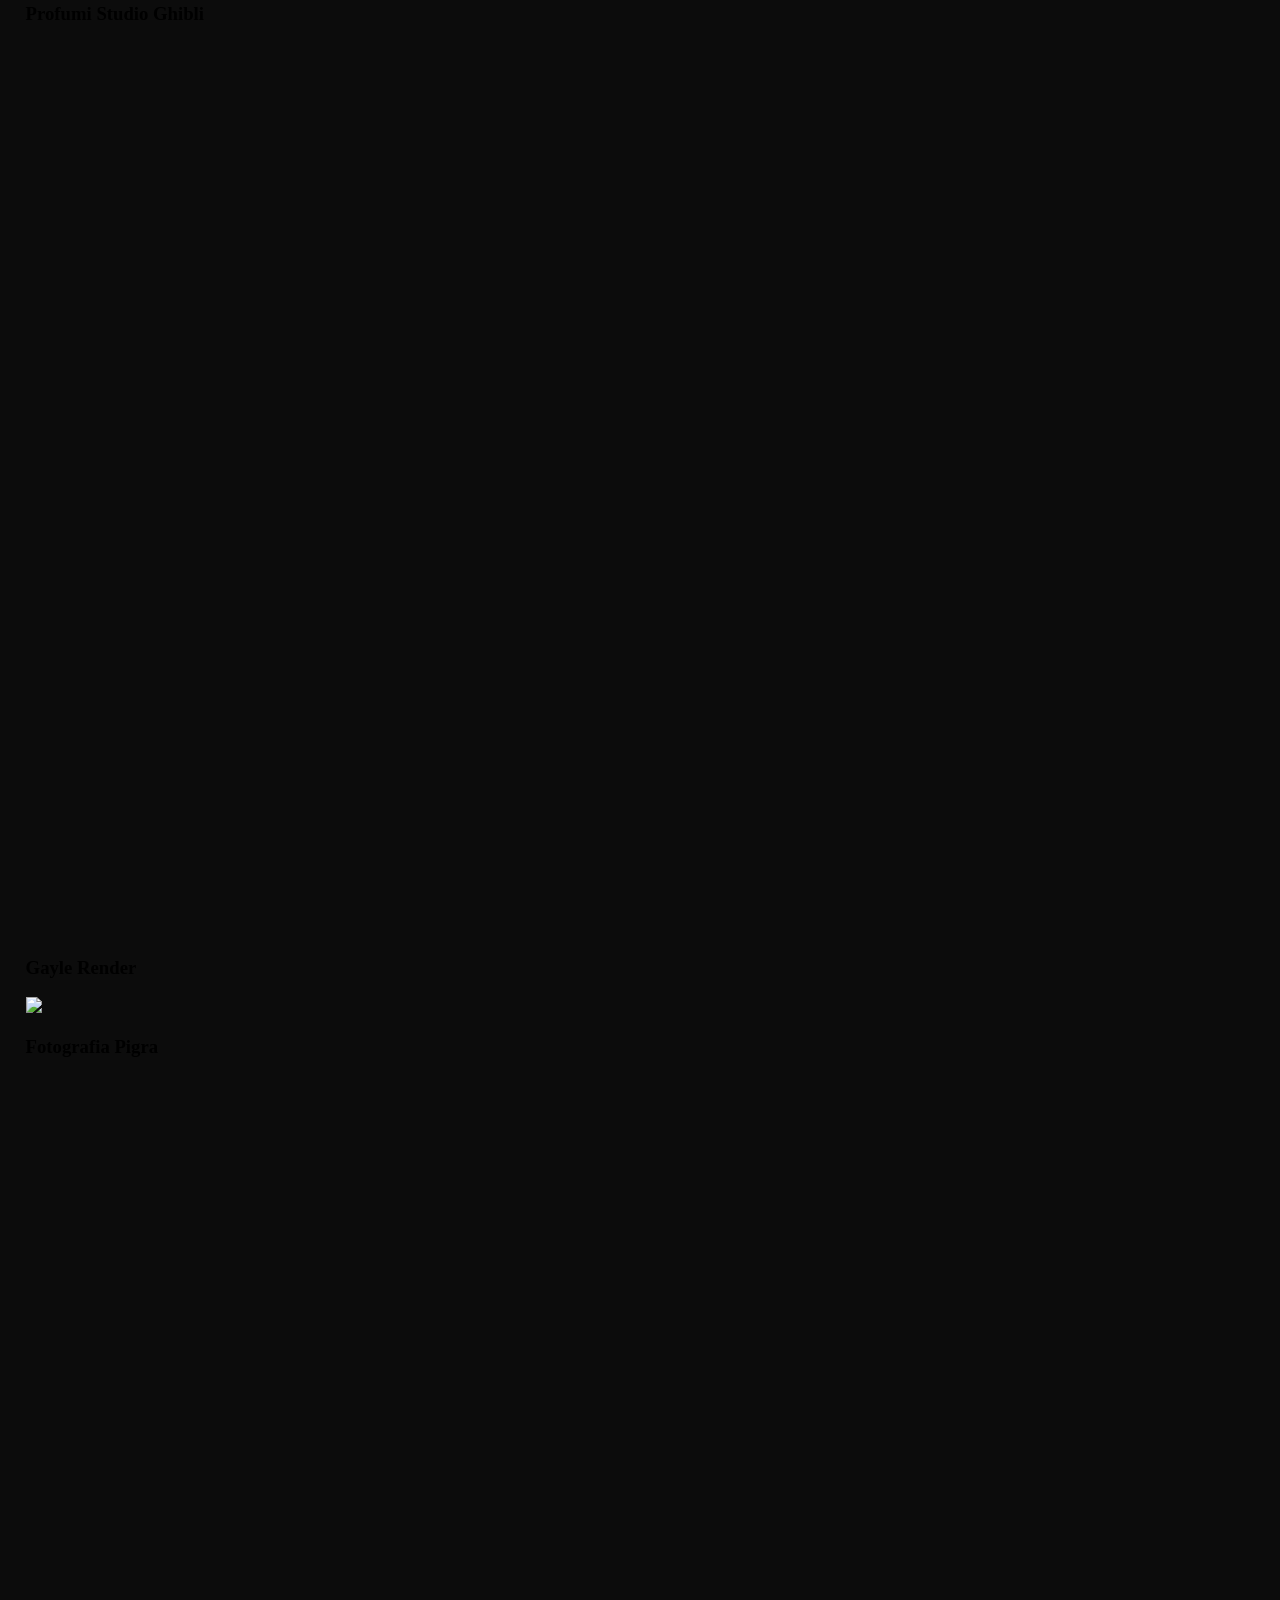
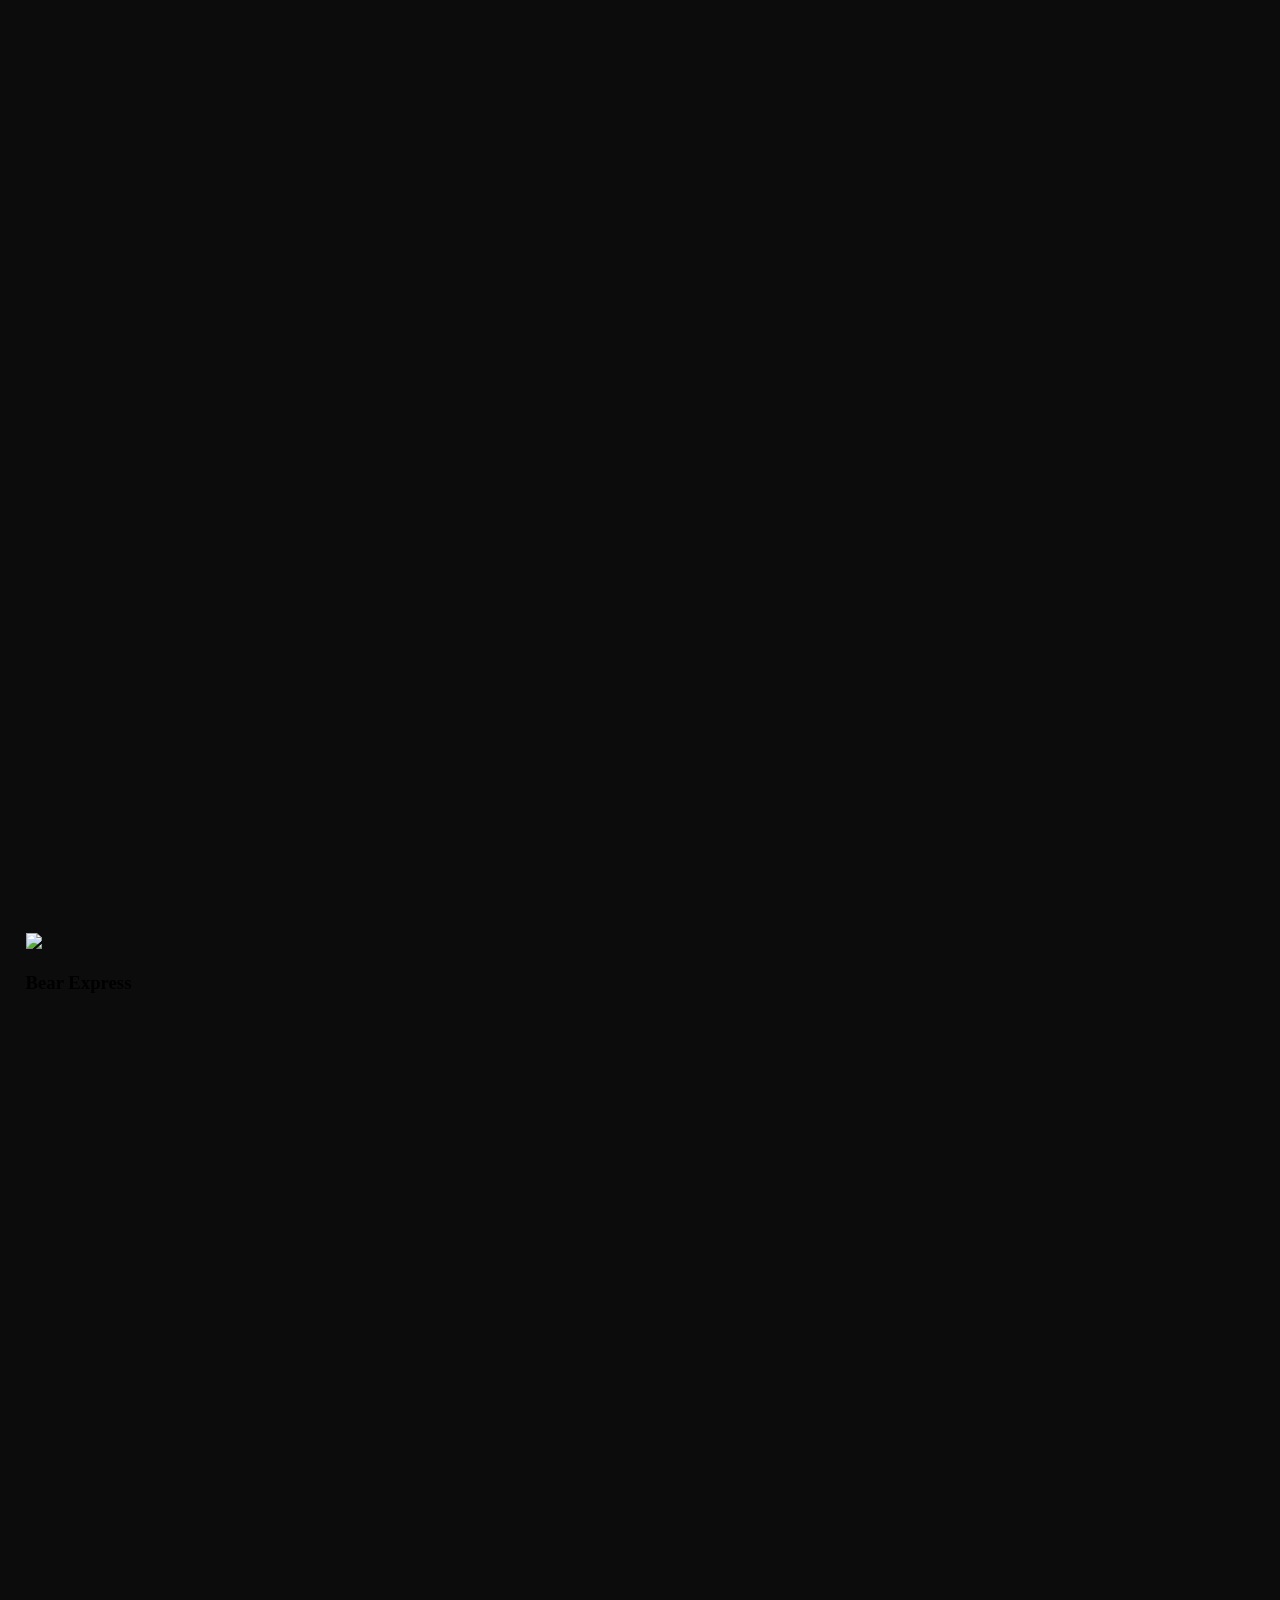
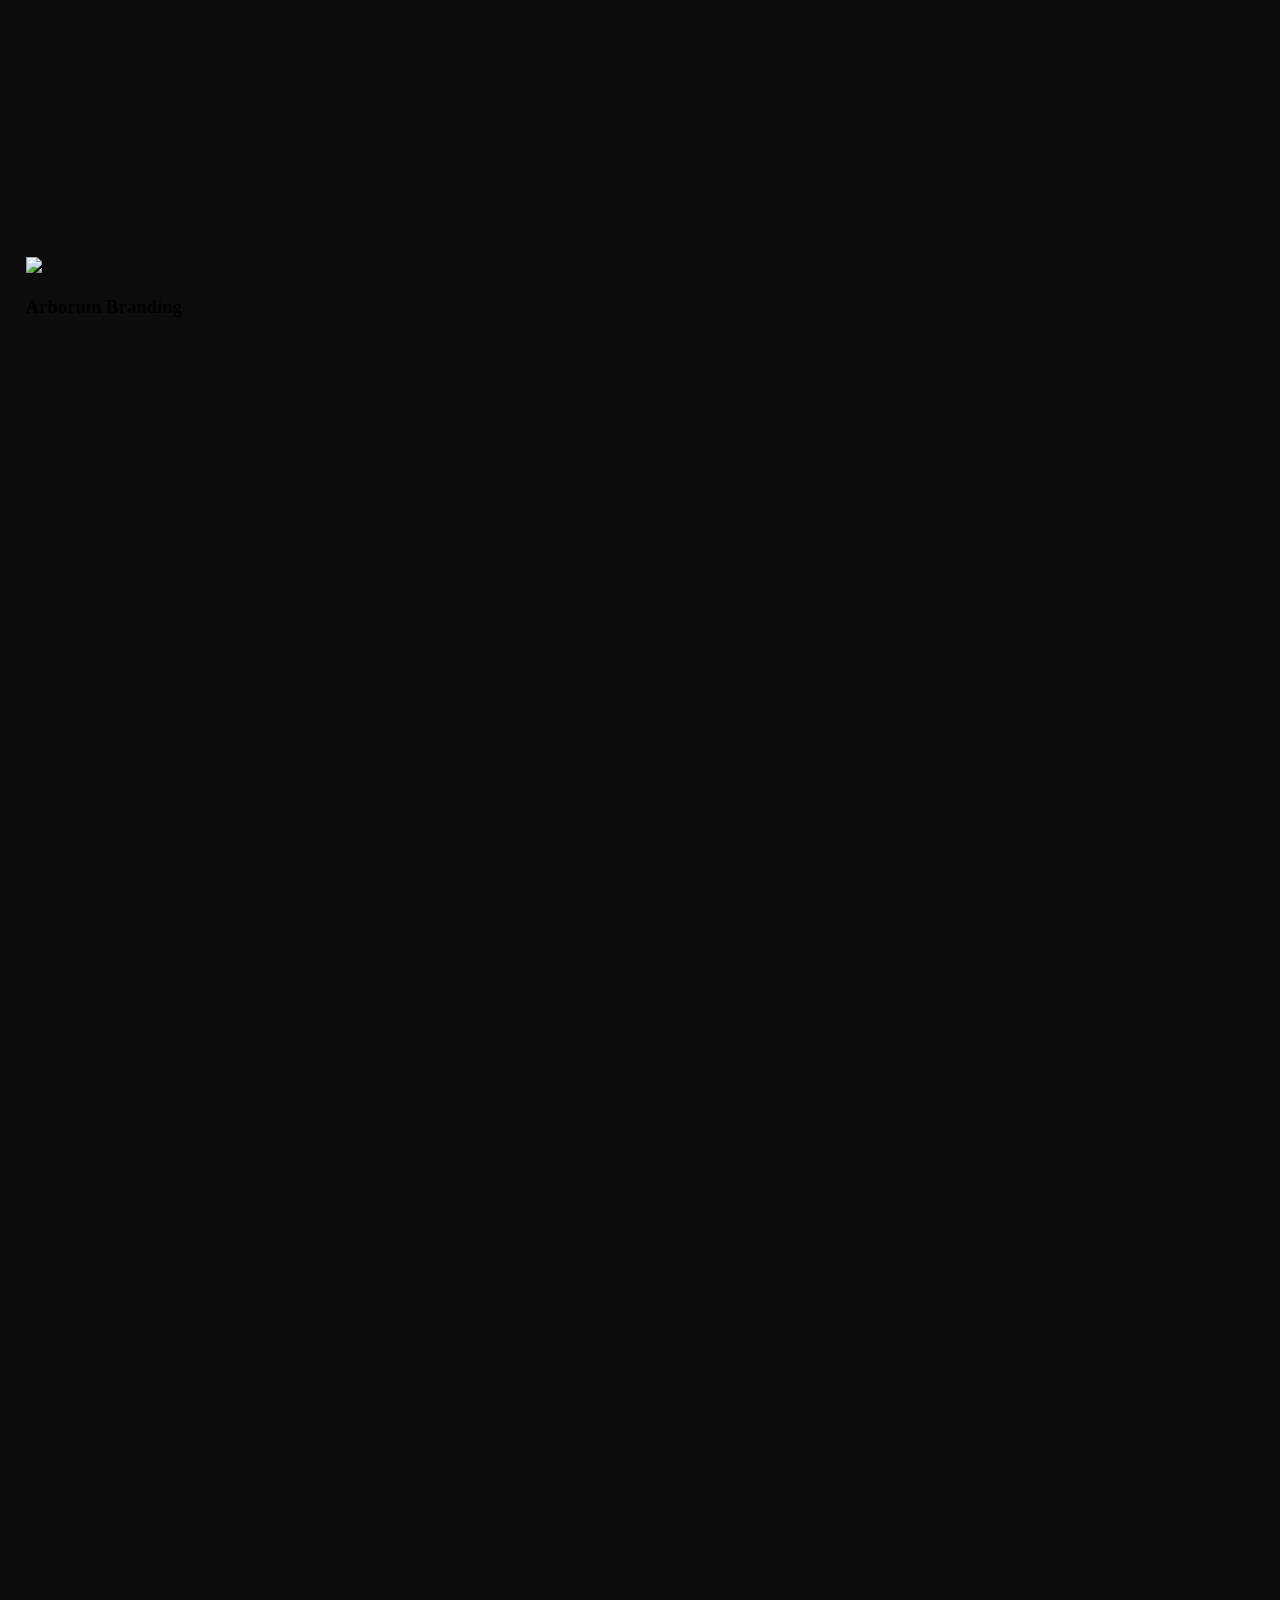
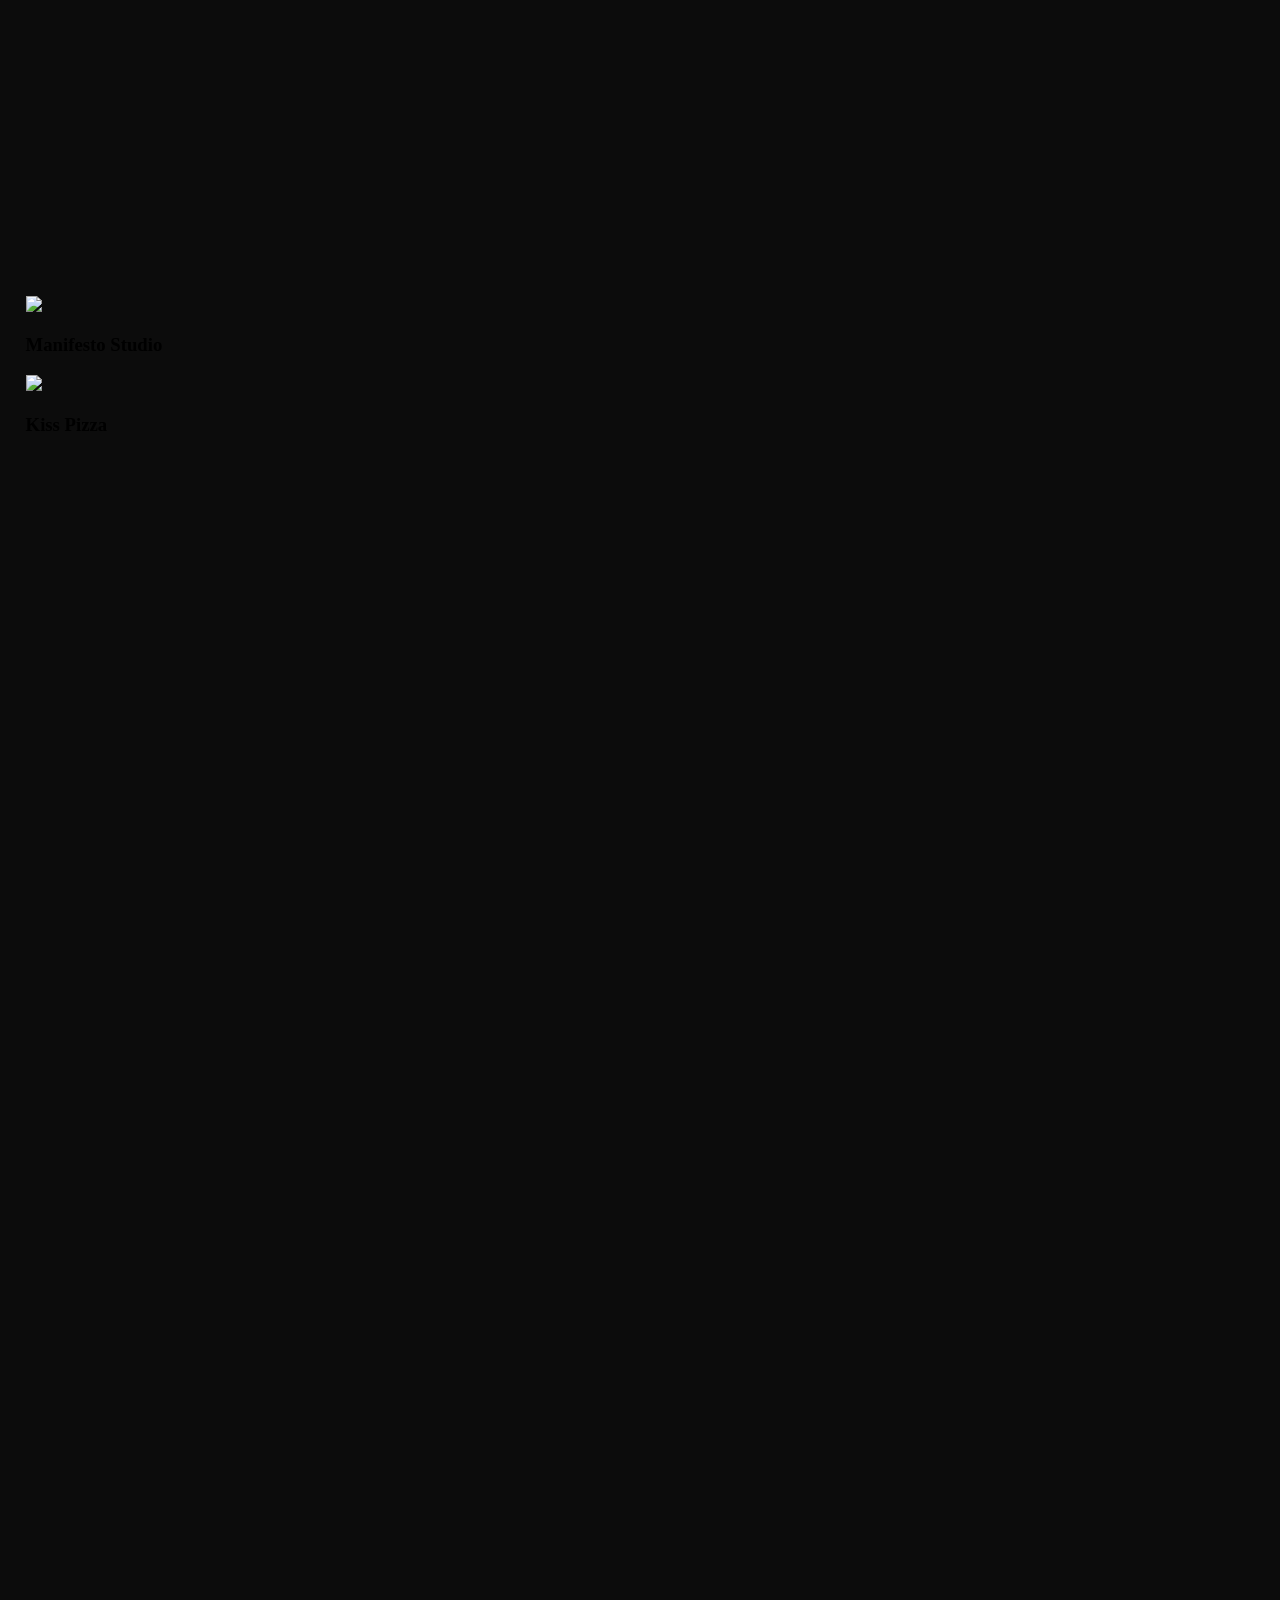
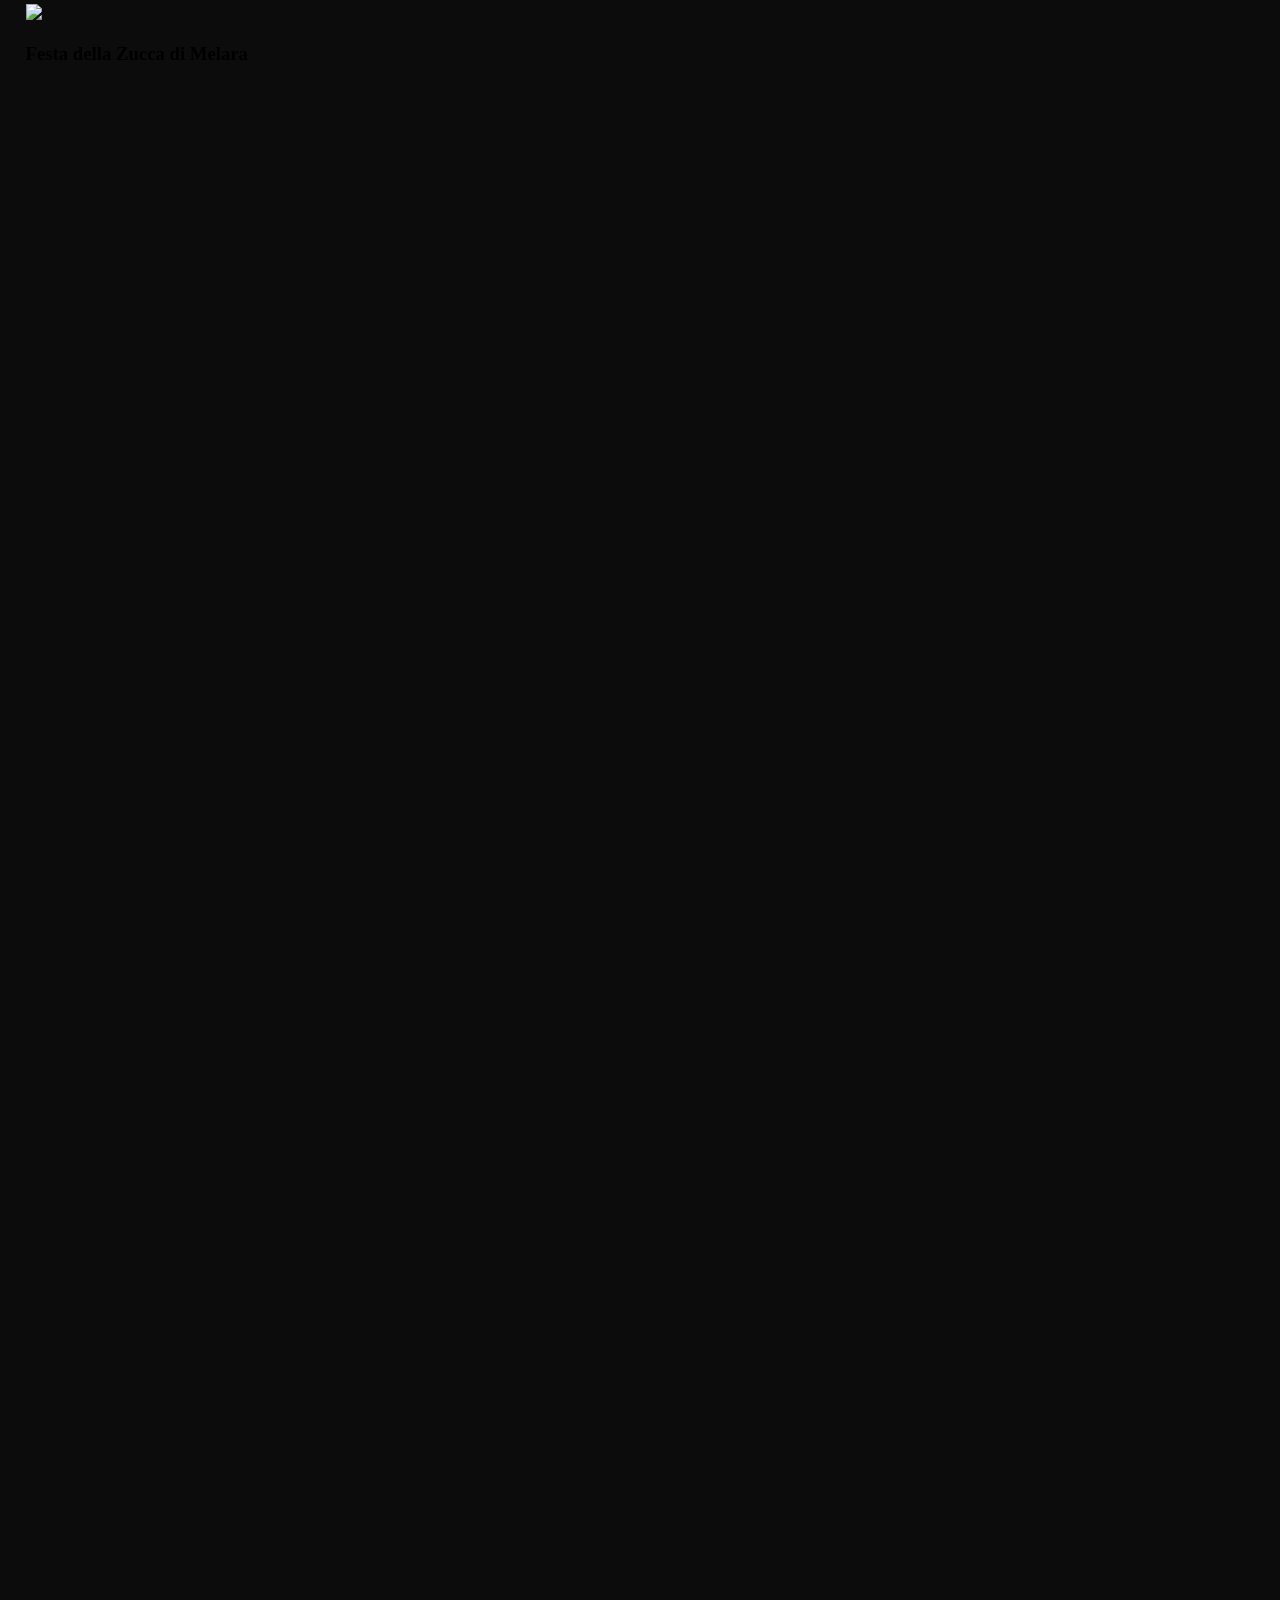
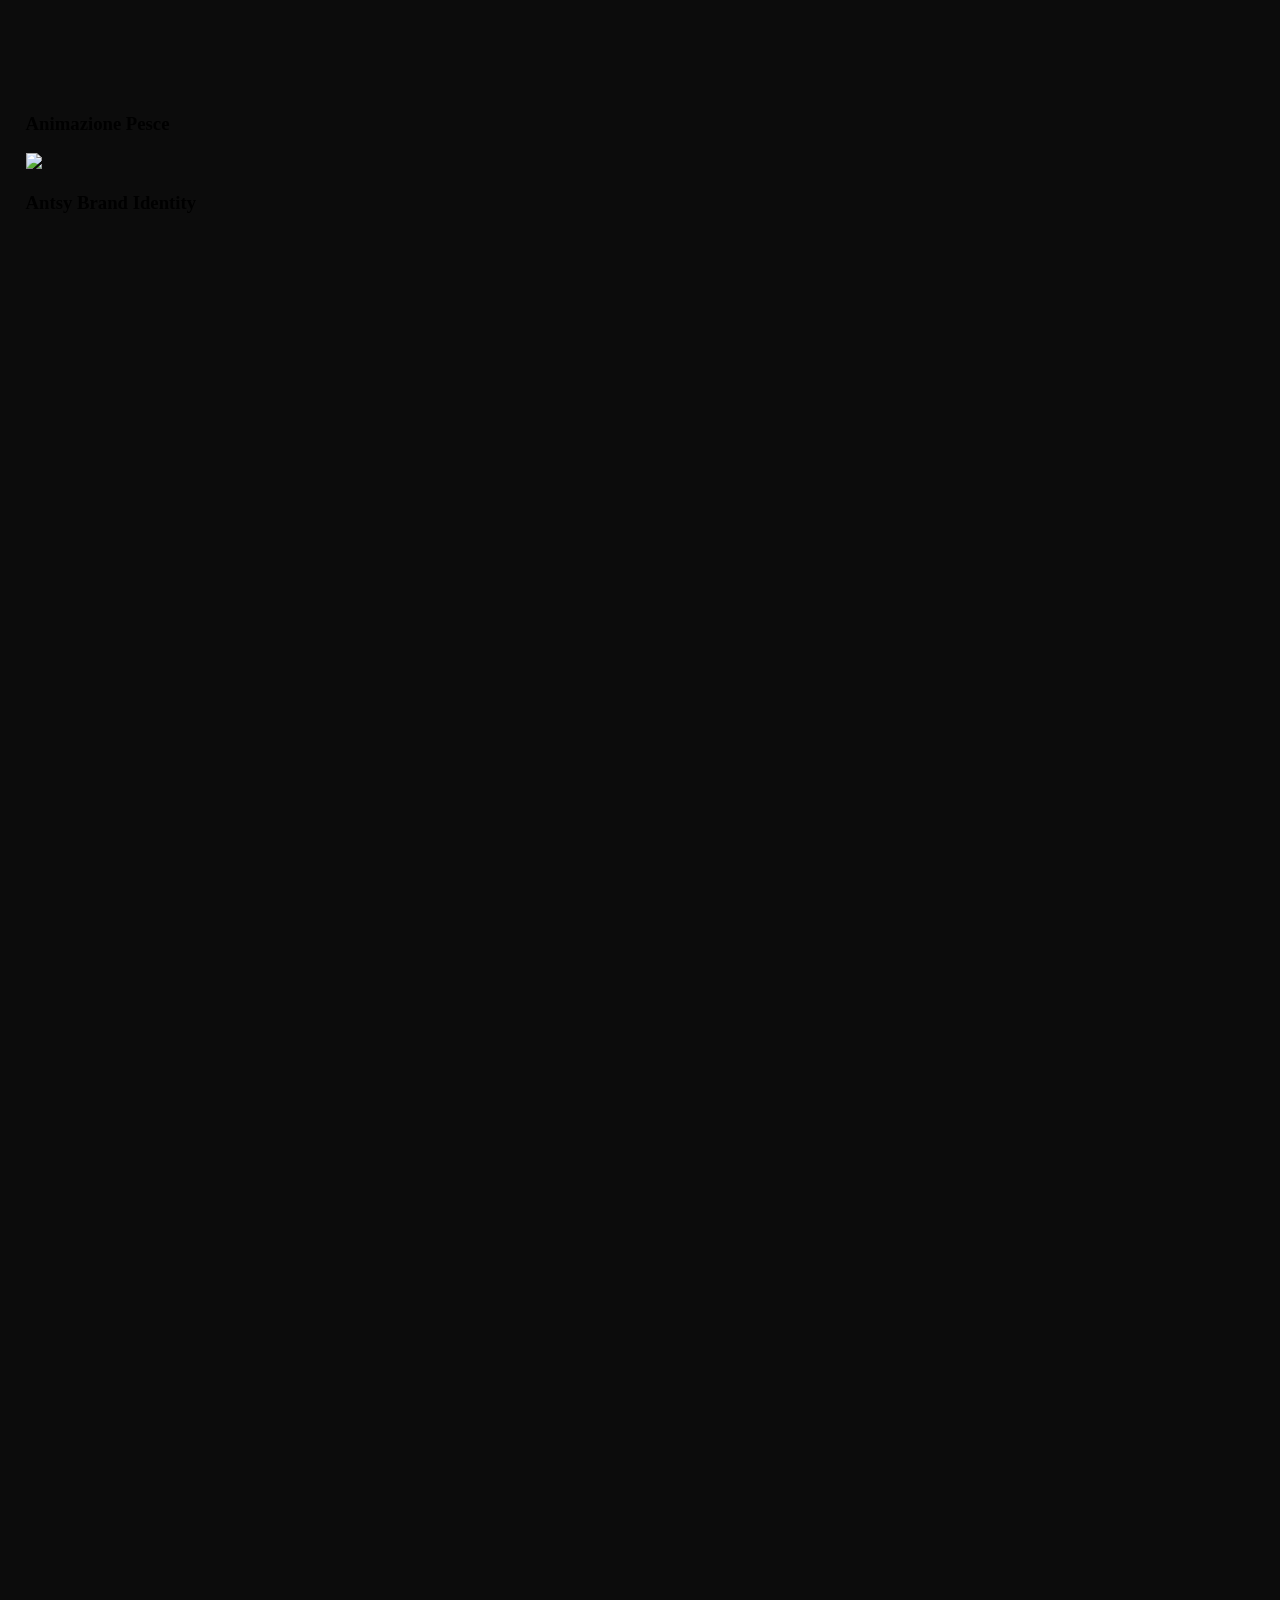
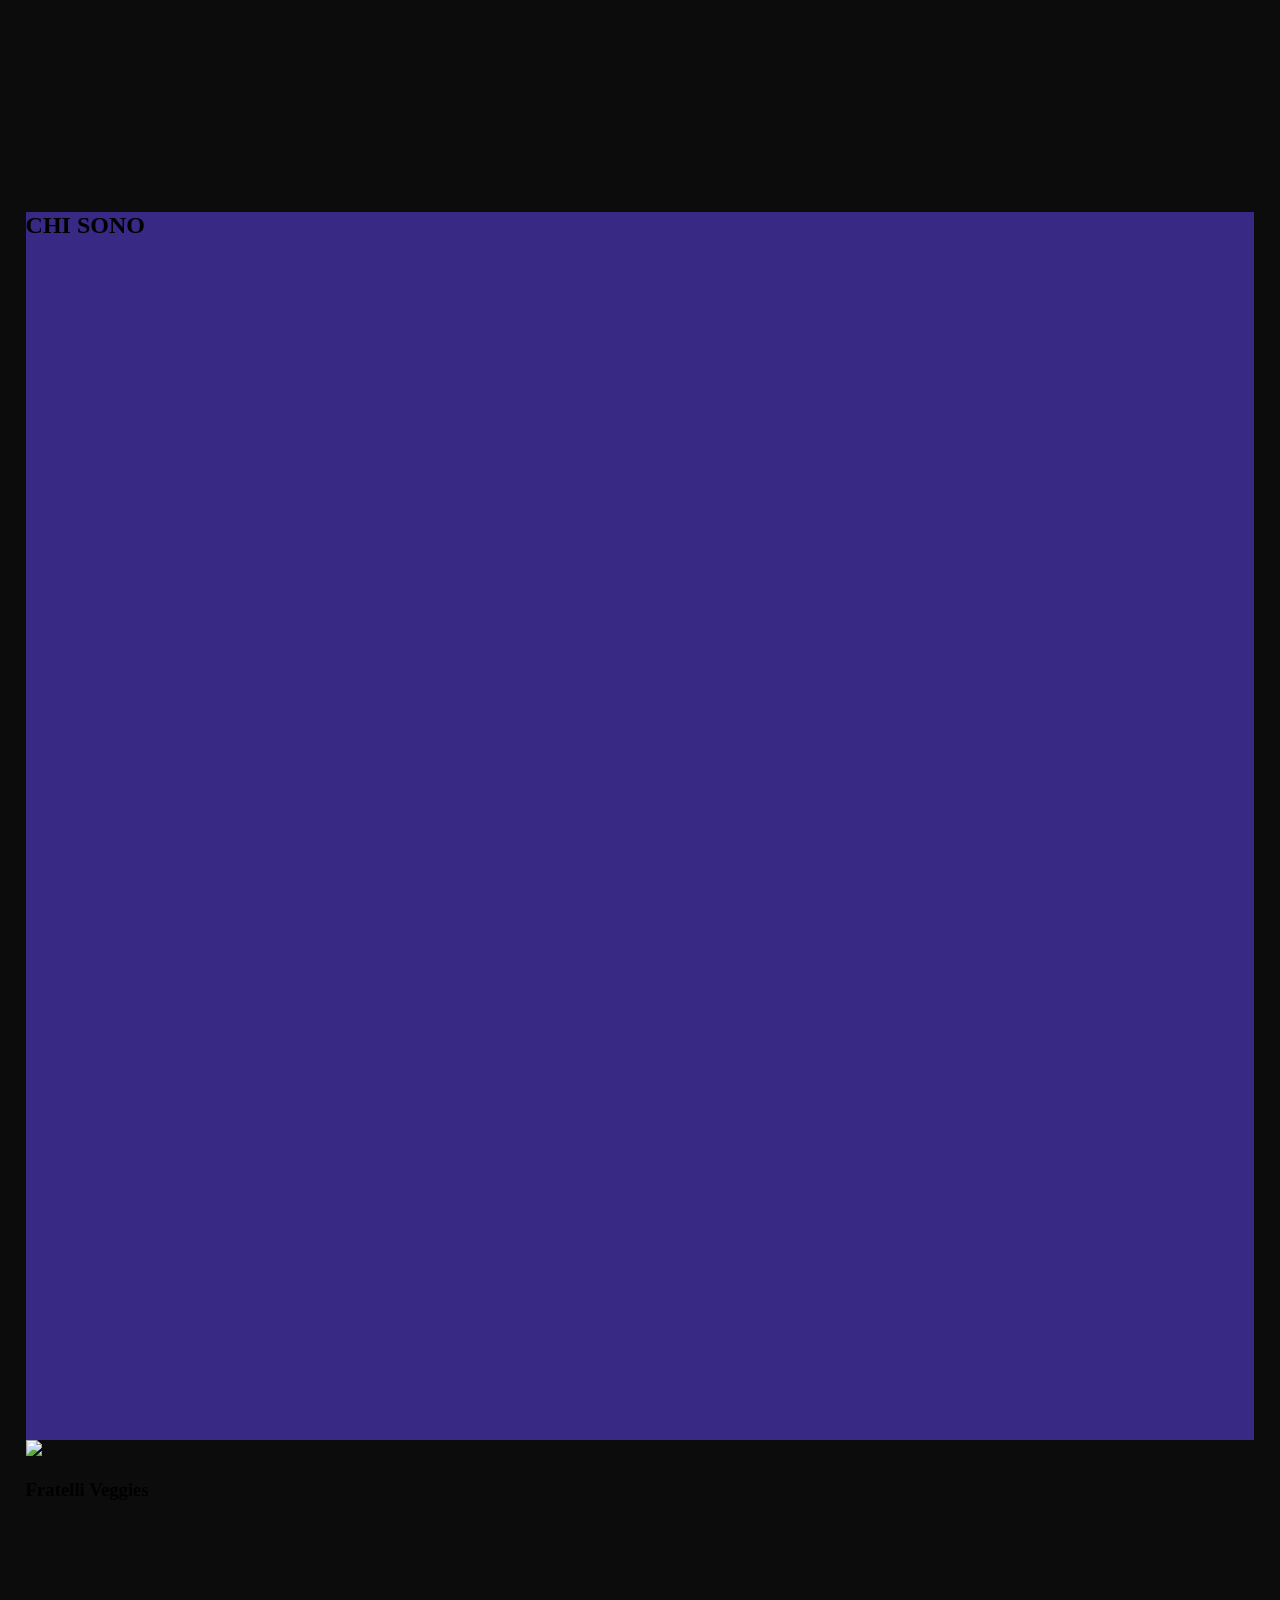
==== commit 9f638c25: "Versione 3" ====
--- a/index.html
+++ b/index.html
@@ -9,172 +9,376 @@
     <script src="https://cdnjs.cloudflare.com/ajax/libs/gsap/3.12.2/gsap.min.js"></script>
 </head>
 <body>
-
     <header>
         <nav id="navbar">
-            <button class="hamburger md:hidden block" id="menuBtn">
-                <img src="Links/Risorsa 11.svg" alt="Logo" style="width: 32px;">
-            </button>
-
-            <ul class="menu" id="toggleMenu">
-                <li><a href="index.html">HOME</a></li>
-                <li><a href="portfolio.html">PORTFOLIO</a></li>
-                <li class="symbol hidden md:block"><img src="Links/Risorsa 11.svg" style="width: 25px;"></li>
-                <li><a href="chisono.html">CHI SONO</a></li>
-                <li><a href="contatti.html">CONTATTI</a></li>
+            <ul class="menu">
+                <li class="symbol"><img src="Links/Risorsa 11.svg" style="width: 25px;"></li>
             </ul>
         </nav>
     </header>
     
-        <div id="loading" class="h-screen w-screen absolute bg-white z-20">
-            <div class="flex justify-center items-center h-full">
-                <img src="/Links/Risorsa 11.svg" style="width: 32px;" alt="">
+    <div id="loading" class="h-screen w-screen absolute bg-white z-20">
+        <div class="flex justify-center items-center h-full">
+            <img src="/Links/Risorsa 11.svg" style="width: 32px;" alt="">
+        </div>
+    </div>
+
+    <div class="container-fluid md:pt-[140px]">
+        <div class="container mx-auto z-1">
+            <div id="columns" class=""></div>
+        </div>
+    </div>
+
+    <script>
+        const loading = document.getElementById('loading');
+        const columnsContainer = document.getElementById('columns');
+
+        // 1. DATABASE PROGETTI
+        // Per ogni progetto puoi definire: url, title, original (true/false) e il tuo HTML/CSS personalizzato
+        const myProjects = [
+            //CANTIERE
+            { 
+                url: 'Links/Cantiere Icon.webp', 
+                title: 'Cantiere Crafico', 
+                original: false,
+                html: `
+                    <img src="Links/Cantiere/Brand Guidlines2.webp"  loading="lazy">
+                <img src="Links/Cantiere/Brand Guidlines3.webp" class="w-full block" loading="lazy">
+                <img src="Links/Cantiere/Brand Guidlines4.webp" class="w-full block" loading="lazy">
+                <img src="Links/Cantiere/Brand Guidlines5.webp" class="w-full block" loading="lazy">
+                <img src="Links/Cantiere/Brand Guidlines6.webp" class="w-full block" loading="lazy">
+                <img src="Links/Cantiere/Brand Guidlines7.webp" class="w-full block" loading="lazy">
+                <img src="Links/Cantiere/Brand Guidlines8.webp" class="w-full block" loading="lazy">
+                <img src="Links/Cantiere/Brand Guidlines9.webp" class="w-full block" loading="lazy">
+                <img src="Links/Cantiere/Brand Guidlines10.webp" class="w-full block" loading="lazy">
+                <img src="Links/Cantiere/Brand Guidlines11.webp" class="w-full block" loading="lazy">
+                <img src="Links/Cantiere/Brand Guidlines12.webp" class="w-full block" loading="lazy">
+                <img src="Links/Cantiere/Brand Guidlines13.webp" class="w-full block" loading="lazy">
+                <img src="Links/Cantiere/Brand Guidlines14.webp" class="w-full block" loading="lazy">
+                <img src="Links/Cantiere/Brand Guidlines15.webp" class="w-full block" loading="lazy">
+                <img src="Links/Cantiere/Brand Guidlines16.webp" class="w-full block" loading="lazy">
+                <img src="Links/Cantiere/Brand Guidlines17.webp" class="w-full block" loading="lazy">
+                <img src="Links/Cantiere/Brand Guidlines18.webp" class="w-full block" loading="lazy">
+                <img src="Links/Cantiere/Brand Guidlines19.webp" class="w-full block" loading="lazy">
+                <img src="Links/Cantiere/Brand Guidlines20.webp" class="w-full block" loading="lazy">
+                <img src="Links/Cantiere/Brand Guidlines21.webp" class="w-full block" loading="lazy">
+                <img src="Links/Cantiere/Brand Guidlines22.webp" class="w-full block" loading="lazy">
+                <img src="Links/Cantiere/Brand Guidlines23.webp" class="w-full block" loading="lazy">
+                <img src="Links/Cantiere/Brand Guidlines24.webp" class="w-full block" loading="lazy">
+                <img src="Links/Cantiere/Brand Guidlines25.webp" class="w-full block" loading="lazy">
+                <img src="Links/Cantiere/Brand Guidlines26.webp" class="w-full block" loading="lazy">
+                <img src="Links/Cantiere/Brand Guidlines27.webp" class="w-full block" loading="lazy">
+                <img src="Links/Cantiere/Brand Guidlines28.webp" class="w-full block" loading="lazy">
+                <img src="Links/Cantiere/Brand Guidlines29.webp" class="w-full block" loading="lazy">
+                <img src="Links/Cantiere/Brand Guidlines30.webp" class="w-full block" loading="lazy">
+                <img src="Links/Cantiere/Brand Guidlines31.webp" class="w-full block" loading="lazy">
+                `
+            },
+            //ANTSY
+            { 
+                url: '/Links/ANTSY Icon.webp', 
+                title: 'Antsy Brand Identity', 
+                original: false,
+                html: `
+                <img src="Links/ANTSY/presentazione_Tavola disegno 1.webp"  loading="lazy">
+                <img src="Links/ANTSY/presentazione_Tavola disegno 1 copia 2.webp"  loading="lazy">
+                <img src="Links/ANTSY/presentazione_Tavola disegno 1 copia 3.webp"  loading="lazy">
+                <img src="Links/ANTSY/presentazione_Tavola disegno 1 copia 4.webp"  loading="lazy">
+                <img src="Links/ANTSY/Free_Stationery_Mockup_2.webp"  loading="lazy">
+                <img src="Links/ANTSY/presentazione_Tavola disegno 1 copia 5.webp"  loading="lazy">
+                <img src="Links/ANTSY/presentazione_Tavola disegno 1 copia 6.webp"  loading="lazy">
+                <img src="Links/ANTSY/presentazione_Tavola disegno 1 copia 7.webp"  loading="lazy">
+                <img src="Links/ANTSY/presentazione_Tavola disegno 1 copia 9.webp"  loading="lazy">
+                <img src="Links/ANTSY/presentazione_Tavola disegno 1 copia 19.webp"  loading="lazy">
+                `
+            },
+            //MANIFESTO
+            { 
+                url: '/Links/Manifesto 1.webp', 
+                title: 'Manifesto Studio', 
+                original: true,
+                html: `<h2>MANIFESTO</h2><p>Dettagli del manifesto...</p>`
+            },
+            //GAYLE
+            { 
+                url: '/Links/Gayle render.mp4', 
+                title: 'Gayle Render', 
+                original: true,
+                html: `
+            <div class="flex justify-center items-center">
+                <video width="320" height="240" class="rounded-xl" autoplay loop>
+                    <source src="/Links/Gayle render.mp4" type="video/mp4">
+                </video>
             </div>
-        </div>
-
-        <div class="container-fluid">
-            <div class="container mx-auto z-1">
-                <div id="columns" class=""></div>
-            </div>
-        </div>
-
-        <script>
-      const loading = document.getElementById('loading');
-const columnsContainer = document.getElementById('columns');
-
-// 1. DATABASE PROGETTI (Lavori + Card Speciali)
-const myProjects = [
-    { url: 'Links/Cantiere Icon.webp', title: 'Cantiere Creativo', link: 'progetto-1.html' },
-    { url: '/Links/ANTSY Icon.webp', title: 'Antsy Brand Identity', link: 'progetto-2.html' },
-    { url: '/Links/Fratelli Icon.webp', title: 'Fratelli Veggies', link: 'progetto-3.html' },
-    { url: '/Links/Bear Express Icon.webp', title: 'Bear Express', link: 'progetto-3.html' },
-    { url: '/Links/Kiss Pizza Icon.webp', title: 'Kiss Pizza', link: 'progetto-3.html' },
-    { url: '/Links/Pigra Icon.webp', title: 'Fotografia Pigra', link: 'progetto-3.html' },
-    { url: '/Links/Zucca Icon.webp', title: 'Festa della Zucca di Melara', link: 'progetto-3.html' },
-    { url: '/Links/Manifesto 1.webp', title: 'Manifesto Studio', link: 'progetto-3.html', original: true },
-    { url: '/Links/Gayle render.mp4', title: 'Gayle Render', link: 'progetto-3.html', original: true },
-    { url: '/Links/Progetto Pesce V1.mp4', title: 'Animazione Pesce', link: 'progetto-3.html', original: true },
-    { url: '/Links/Esercizio 3D.mp4', title: 'Ghiaccio', link: 'progetto-3.html', original: true },
-    { url: '/Links/Simonini.jpg', title: 'Amministrazioni Simonini', link: 'progetto-3.html' },
-    { url: '/Links/Ghibli.png', title: 'Profumi Studio Ghibli', link: 'progetto-3.html' },
-    { url: '/Links/Arborum.jpg', title: 'Arborum Branding', link: 'progetto-3.html' },
-    
-    // CARD SPECIALI (Si mescolano ai lavori)
-    { 
-        type: 'special', 
-        title: 'CHI SONO', 
-        content: 'Sono uno studente di design appassionato di comunicazione visiva. Mi piace sperimentare con il 3D e l’animazione per creare esperienze digitali uniche.', 
-        bgColor: '#382985' 
-    },
-    { 
-        type: 'special', 
-        title: 'CONTATTI', 
-        content: 'Lavoriamo insieme! Puoi scrivermi via mail a: info@tuonome.it o cercarmi sui social come @tuousername.', 
-        bgColor: '#E61F57' 
-    }
-];
-
-const proportions = [1, 1.5, 0.75, 1.33, 0.8];
-
-// 2. FUNZIONE PER APRIRE IL POP-UP (MODAL)
-const aprireModal = (titolo, contenuto) => {
-    const modal = document.createElement('div');
-    modal.className = "fixed inset-0 z-[100] bg-black/80 backdrop-blur-md flex items-center justify-center p-4";
-    modal.style.animation = "fadeIn 0.3s ease-out";
-    
-    modal.innerHTML = `
-        <div class="bg-[#1a1a1a] p-10 rounded-3xl max-w-lg w-full border border-white/10 shadow-2xl relative">
-            <button class="absolute top-5 right-5 text-white/50 hover:text-white text-2xl" id="closeModal">✕</button>
-            <h2 class="text-3xl font-bold text-white mb-4 uppercase tracking-tighter font-[gothambold]">${titolo}</h2>
-            <p class="text-white/70 leading-relaxed">${contenuto}</p>
-        </div>
-    `;
-
-    document.body.appendChild(modal);
-
-    // Funzione per chiudere
-    const chiudi = () => modal.remove();
-    modal.querySelector('#closeModal').onclick = chiudi;
-    modal.querySelector('#closeBtn').onclick = chiudi;
-    modal.onclick = (e) => { if(e.target === modal) chiudi(); };
-};
-
-// 3. FUNZIONE PRINCIPALE (SETUP)
-const setup = () => {
-    columnsContainer.innerHTML = '';
-    myProjects.sort(() => Math.random() - 0.5); // Mischia l'array
-    
-    const count = Math.ceil(window.innerWidth / 360);
-
-    // Crea le colonne
-    for (let i = 0; i < count; i++) {
-        const col = document.createElement('div');
-        col.className = "flex flex-col gap-4";
-        columnsContainer.appendChild(col);
-    }
-
-    myProjects.forEach((project, i) => {
-        const card = document.createElement('div');
-        card.className = "group relative block w-full overflow-hidden rounded-2xl transition-all duration-500 hover:scale-105 z-10 bg-[#1a1a1a] shadow-xl mb-4 cursor-pointer";
-
-        // LOGICA CARD SPECIALE
-        if (project.type === 'special') {
-            card.style.aspectRatio = "1 / 1";
-            card.style.backgroundColor = project.bgColor;
-            card.className += " flex flex-col justify-center items-center p-8 text-white text-center";
-            card.innerHTML = `<h2 class="font-bold text-2xl mb-2 uppercase font-[gothambold]">${project.title}</h2><p class="text-sm opacity-80">Clicca per info</p>`;
-            card.onclick = () => aprireModal(project.title, project.content);
-        } 
-        
-        // LOGICA PROGETTO NORMALE
-        else {
-            if (!project.original) {
-                card.style.aspectRatio = proportions[i % proportions.length];
+                `
+            },
+            // CONTATTI
+            { 
+                type: 'special', 
+                title: 'CHI SONO', 
+                bgColor: '#382985',
+                html: `
+                
+                <div class="hero-wrapper" id="hero">
+                <img src="Links/DAN1906-1.webp" class="heroimage rounded-xl" alt="Immagine Hero">
+                    <div class="home-content pb-20">
+                        <div class="grid grid-cols-1 md:grid-cols-2">
+                            <div>
+                                <h2>TRASFORMO <br> LE TUE IDEE <br> IN GRAFICHE ACCATTIVANTI</h2>
+                                <a href="mailto:danielgraosi@gmail.com" class="home-btn">SCRIVIMI</a>
+                            </div>
+                        </div>
+                    </div>
+                </div>
+
+                <div class="container-fluid p-0 bg-transparent">
+                    <h1 class="section-title text-blue"  id="target">CHI SONO</h1>
+                    <div class="grid grid-cols-1 md:grid-cols-2 gap-10 items-center">
+                        <div>
+                            <p style="font-size: 1.1rem; line-height: 1.6;">
+                                Ciao, sono un creativo appassionato di design e tecnologia. In questo spazio puoi scoprire chi sono, cosa faccio e dare uno sguardo al mio portfolio.
+                            </p>
+                        </div>
+                        <div class="profilebox">
+                            <img src="Links/DAN1906-1.webp" alt="Profilo">
+                        </div>
+                    </div>
+                </div>
+
+                <div class="container-fluid p-0 bg-transparent">
+                    <h1 class="section-title text-red">COSA OFFRO</h1>
+                    <div class="grid grid-cols-1 md:grid-cols-3 gap-8">
+                        <div class="service-card bg-branding">
+                            <h2>BRANDING</h2>
+                        </div>
+                        <div class="service-card bg-grafica">
+                            <h2>GRAFICA</h2>
+                        </div>
+                        <div class="service-card bg-web">
+                            <h2>WEB DESIGN</h2>
+                        </div>
+                    </div>
+                </div>`
+            },
+            { 
+                type: 'special', 
+                title: 'CONTATTI', 
+                bgColor: '#E61F57',
+                html: `
+                <div id="contatti" class="container-fluid p-0 bg-transparent">
+                <h1 class="section-title text-red">CONTATTI</h1>
+                <p style="margin-bottom: 40px; line-height: 1.8;">
+                    <strong>ODEN GRAPHIC DESIGN</strong> <br>
+                    Via Saletto 11, 45037, Melara (RO)<br>
+                    @odengraphicdesign<br>
+                    www.odengraphicdesign.it<br>
+                    +39 3483116936
+                </p>
+
+                <div class="mapsbox">
+                    <iframe src="https://www.google.com/maps/embed?pb=!1m18!1m12!1m3!1d1184.8263575027556!2d11.197453493091478!3d45.06535145640218!2m3!1f0!2f0!3f0!3m2!1i1024!2i768!4f13.1!3m3!1m2!1s0x477f75468d77579d%3A0x7a33b452793780be!2sVia%20Saletto%2C%2011%2C%2045037%20Melara%20RO!5e0!3m2!1sit!2sit!4v1743078629594!5m2!1sit!2sit" allowfullscreen="" loading="lazy"></iframe>
+                </div>
+
+                <form action="https://formspree.io/f/mpwpjvew" method="POST" class="form-group">
+                    <div class="grid grid-cols-1 md:grid-cols-2 gap-6">
+                        <input type="text" name="name" reequired placeholder="Inserisci il tuo nome">
+                        <input type="email" name="email" placeholder="Inserisci la tua mail">
+                    </div>
+                    <textarea name="messagge" placeholder="Scrivi qui il tuo messaggio" id="textarea"></textarea>
+                    <button type="submit" class="submit-btn">INVIA MAIL</button>
+                </form>
+            </div>`
+            },
+            // FRATELLI VEGGIES
+            { 
+            url: '/Links/Fratelli.png', 
+            title: 'Fratelli Veggies', 
+            link: 'progetto-1.html',
+            html: `
+                <img src="Links/Fratelli Veggies/pres1_Tavola disegno 1.webp"  loading="lazy">
+                <img src="Links/Fratelli Veggies/pres1_Tavola disegno 1 copia.webp" loading="lazy">
+                <img src="Links/Fratelli Veggies/pres1_Tavola disegno 1 copia 2.webp"  loading="lazy">
+                <img src="Links/Fratelli Veggies/pres1_Tavola disegno 1 copia 5.webp"  loading="lazy">
+                <img src="Links/Fratelli Veggies/pres1_Tavola disegno 1 copia 6.webp"  loading="lazy">
+                <img src="Links/Fratelli Veggies/pres1_Tavola disegno 1 copia 7.webp"  loading="lazy">
+                <img src="Links/Fratelli Veggies/pres1_Tavola disegno 1 copia 8.webp"  loading="lazy">
+                <img src="Links/Fratelli Veggies/pres1_Tavola disegno 1 copia 9.webp"  loading="lazy">
+                <img src="Links/Fratelli Veggies/pres1-12.webp"  loading="lazy">
+                <img src="Links/Fratelli Veggies/pres1-13.webp"  loading="lazy">
+                <img src="Links/Fratelli Veggies/pres1-14.webp"  loading="lazy">
+                <img src="Links/Fratelli Veggies/pres1-16.webp"  loading="lazy">
+                <img src="Links/Fratelli Veggies/pres1-18.webp"  loading="lazy">
+                <img src="Links/Fratelli Veggies/pres1-11.webp"  loading="lazy">
+                <img src="Links/Fratelli Veggies/pres1-17.webp"  loading="lazy">
+            `
+            },
+            // BEAR EXPRESS
+            { 
+                url: '/Links/Bear Express Icon.webp', 
+                title: 'Bear Express', 
+                link: 'progetto-3.html',
+                html: `
+                <img src="Links/Bear Express/pRESENTAZIONE.webp"  loading="lazy" class="w-full block rounded-t-2xl">
+                <img src="Links/Bear Express/pRESENTAZIONE5.webp" class="w-full block" loading="lazy">
+                <img src="Links/Bear Express/pRESENTAZIONE6.webp" class="w-full block" loading="lazy">
+                <img src="Links/Bear Express/pRESENTAZIONE7.webp" class="w-full block" loading="lazy">
+                <img src="Links/Bear Express/pRESENTAZIONE8.webp" class="w-full block" loading="lazy">
+                <img src="Links/Bear Express/pRESENTAZIONE9.webp" class="w-full block" loading="lazy">
+                <img src="Links/Bear Express/pRESENTAZIONE10.webp" class="w-full block" loading="lazy">
+                <img src="Links/Bear Express/pRESENTAZIONE11.webp" class="w-full block" loading="lazy">
+                <img src="Links/Bear Express/pRESENTAZIONE12.webp" class="w-full block" loading="lazy">
+                <img src="Links/Bear Express/pRESENTAZIONE13.webp" class="w-full block" loading="lazy">
+                <img src="Links/Bear Express/pRESENTAZIONE14.webp" class="w-full block" loading="lazy">
+                <img src="Links/Bear Express/pRESENTAZIONE15.webp" class="w-full block" loading="lazy">
+                <img src="Links/Bear Express/pRESENTAZIONE16.webp" class="w-full block" loading="lazy">
+                <img src="Links/Bear Express/pRESENTAZIONE17.webp" class="w-full block rounded-b-2xl" loading="lazy">
+                `
+
+            },
+            // KISS PIZZA
+            { 
+                url: '/Links/Kiss Pizza Icon.webp', 
+                title: 'Kiss Pizza', 
+                link: 'progetto-3.html',
+                html:  ` `,
+            },
+            { url: '/Links/Pigra Icon.webp', title: 'Fotografia Pigra', link: 'progetto-3.html' },
+            { url: '/Links/Zucca Icon.webp', title: 'Festa della Zucca di Melara', link: 'progetto-3.html' },
+            //PROGETTO PESCE
+            { 
+                url: '/Links/Progetto Pesce V1.mp4', 
+                title: 'Animazione Pesce', 
+                link: 'progetto-3.html', 
+                original: true,
+                html: `
+                <video autoplay class="w-full h-auto rounded-xl">
+                    <source src="/Links/Progetto Pesce V1.mp4" type="video/mp4">
+                </video>
+                `
+            },
+            //ESERCIZIO 3D
+            { 
+                url: '/Links/Esercizio 3D.mp4', 
+                title: 'Ghiaccio', 
+                link: 'progetto-3.html', 
+                original: true,
+                html: `
+                <video autoplay class="w-full h-auto rounded-xl">
+                    <source src="/Links/Esercizio 3D.mp4" type="video/mp4">
+                </video>
+                `
+            },
+            { url: '/Links/Simonini.jpg', title: 'Amministrazioni Simonini', link: 'progetto-3.html'},
+            { url: '/Links/Ghibli.png', title: 'Profumi Studio Ghibli', link: 'progetto-3.html'},
+            { url: '/Links/Arborum.jpg', title: 'Arborum Branding', link: 'progetto-3.html'},
+        ];
+
+        const proportions = [1, 1.5, 0.75, 1.33, 0.8];
+
+        // 2. FUNZIONE PER APRIRE IL MODALE UNIVERSALE
+        const aprireModal = (contenutoHtml) => {
+            const modal = document.createElement('div');
+            modal.className = "fixed inset-0 z-[100] bg-black/95 backdrop-blur-xl flex items-center justify-center p-4 md:p-10";
+            modal.style.animation = "fadeIn 0.4s ease-out";
+            
+            modal.innerHTML = `
+                <div class="bg-[#0a0a0a] text-white w-full max-w-6xl max-h-[90vh] overflow-y-auto rounded-[2.5rem] border border-white/5 shadow-2xl relative mt-[150px]">
+                    <button id="closeModal" class="sticky top-6 float-right mr-6 z-50 bg-white/10 hover:bg-white text-white hover:text-black p-3 rounded-full transition-all">
+                        <svg width="24" height="24" viewBox="0 0 24 24" fill="none" stroke="currentColor" stroke-width="2.5"><path d="M18 6L6 18M6 6l12 12"/></svg>
+                    </button>
+                    
+                    <div class="p-10 md:p-20">
+                        ${contenutoHtml}
+                    </div>
+                </div>
+            `;
+
+            document.body.appendChild(modal);
+            document.body.style.overflow = 'hidden';
+
+            const chiudi = () => {
+                modal.remove();
+                document.body.style.overflow = 'auto';
+            };
+
+            modal.querySelector('#closeModal').onclick = chiudi;
+            modal.onclick = (e) => { if(e.target === modal) chiudi(); };
+        };
+
+        // 3. FUNZIONE SETUP GRIGLIA
+        const setup = () => {
+            columnsContainer.innerHTML = '';
+            myProjects.sort(() => Math.random() - 0.5);
+            
+            const count = Math.ceil(window.innerWidth / 360);
+
+            for (let i = 0; i < count; i++) {
+                const col = document.createElement('div');
+                col.className = "flex flex-col gap-4";
+                columnsContainer.appendChild(col);
             }
 
-            let media;
-            const isVideo = project.url.toLowerCase().endsWith('.mp4');
-            if (isVideo) {
-                media = document.createElement('video');
-                media.src = project.url;
-                media.autoplay = media.loop = media.muted = true;
-                media.setAttribute('playsinline', ''); 
-            } else {
-                media = document.createElement('img');
-                media.src = project.url;
-            }
-
-            media.className = project.original ? "w-full h-auto block" : "w-full h-full object-cover block";
-            media.classList.add("transition-transform", "duration-700", "group-hover:scale-110");
-
-            const overlay = document.createElement('div');
-            overlay.className = "absolute inset-0 bg-black/60 opacity-0 group-hover:opacity-100 transition-opacity duration-300 flex items-center justify-center p-6 text-center";
-            overlay.innerHTML = `<h3 class="text-white font-bold text-lg uppercase tracking-widest translate-y-4 group-hover:translate-y-0 transition-transform duration-500 font-[gothambold]">${project.title}</h3>`;
-
-            card.appendChild(media);
-            card.appendChild(overlay);
-            
-            // Cliccando su un progetto vai al link
-            card.onclick = () => window.location.href = project.link;
-        }
-
-        const targetCol = columnsContainer.children[i % count];
-        targetCol.appendChild(card);
-    });
-
-    columnsContainer.className = `grid grid-cols-${count} gap-4 px-4 md:px-10`;
-    loading.style.display = 'none';
-};
-
-// 4. AVVIO E RESIZE
-setup();
-
-let timer;
-window.addEventListener('resize', () => {
-    loading.style.display = 'block';
-    clearTimeout(timer);
-    timer = setTimeout(setup, 300);
-});
+            myProjects.forEach((project, i) => {
+                const card = document.createElement('div');
+                card.className = "group relative block w-full overflow-hidden rounded-2xl transition-all duration-500 hover:scale-105 z-10 bg-[#0c0c0c] shadow-xl cursor-pointer";
+
+                // Se è una card speciale (Chi sono / Contatti)
+                if (project.type === 'special') {
+                    card.style.aspectRatio = "1 / 1";
+                    card.style.backgroundColor = project.bgColor;
+                    card.className += " flex flex-col justify-center items-center p-8 text-white text-center";
+                    card.innerHTML = `<h2 class="font-bold text-2xl uppercase" style="font-family:'gothambold'">${project.title}</h2>`;
+                    card.onclick = () => aprireModal(project.html);
+                } 
+                // Se è un progetto normale (Media)
+                else {
+                    if (!project.original) {
+                        card.style.aspectRatio = proportions[i % proportions.length];
+                    }
+
+                    let media;
+                    const isVideo = project.url.toLowerCase().endsWith('.mp4');
+                    if (isVideo) {
+                        media = document.createElement('video');
+                        media.src = project.url;
+                        media.autoplay = media.loop = media.muted = true;
+                        media.setAttribute('playsinline', ''); 
+                    } else {
+                        media = document.createElement('img');
+                        media.src = project.url;
+                    }
+
+                    media.className = project.original ? "w-full h-auto block" : "w-full h-full object-cover block";
+                    media.classList.add("transition-transform", "duration-700", "group-hover:scale-110");
+
+                    const overlay = document.createElement('div');
+                    overlay.className = "absolute inset-0 bg-black/60 opacity-0 group-hover:opacity-100 transition-opacity duration-300 flex items-center justify-center p-6 text-center";
+                    overlay.innerHTML = `<h3 class="text-white font-bold text-lg uppercase tracking-widest translate-y-4 group-hover:translate-y-0 transition-transform duration-500" style="font-family:'gothambold'">${project.title}</h3>`;
+
+                    card.appendChild(media);
+                    card.appendChild(overlay);
+                    
+                    // Ogni card apre il modale
+                    card.onclick = () => aprireModal(project.html);
+                }
+
+                const targetColumn = columnsContainer.children[i % count];
+                targetColumn.appendChild(card);
+            });
+
+            columnsContainer.className = `grid grid-cols-${count} gap-4 px-4 md:px-10`;
+            loading.style.display = 'none';
+        };
+
+        // 4. ESECUZIONE
+        setup();
+
+        let timer;
+        window.addEventListener('resize', () => {
+            loading.style.display = 'block';
+            clearTimeout(timer);
+            timer = setTimeout(setup, 300);
+        });
     </script>
 </body>
 </html>
--- a/CSS/style.css
+++ b/CSS/style.css
@@ -0,0 +1,289 @@
+
+/* --- FONT --- */
+@font-face { font-family: gothamblack; src: url('../Fonts/Gotham-Black.otf'); }
+@font-face { font-family: gothambook; src: url('../Fonts/GothamBook.ttf'); }
+@font-face { font-family: gothambold; src: url('../Fonts/Gotham-Bold.otf'); }
+@font-face { font-family: mon; src: url('../Fonts/Montserrat-Regular.ttf'); }
+@font-face { font-family: monmed; src: url('../Fonts/Montserrat-Medium.ttf'); }
+
+html, body {
+    scroll-behavior: smooth;
+    margin: 0;
+    box-sizing: border-box;
+    font-family: mon, sans-serif;
+}
+
+a { 
+    text-decoration: none; 
+    color: rgb(240, 240, 240); 
+}
+ul { 
+    list-style: none; 
+    padding: 0; 
+    margin: 0; 
+}
+
+/* --- HEADER & NAV --- */
+
+header {
+    position: fixed;
+    top: 3%;
+    width: 100%;
+    z-index: 1000;
+    display: flex;
+    justify-content: center;
+}
+
+nav {
+    background-color: rgb(20, 0, 48);
+    padding: 15px 20px;
+    width: 90%;
+    border-radius: 10px;
+    transition: background-color 0.3s ease-in-out;
+    display: flex;
+    justify-content: center; 
+    align-items: center;
+}
+
+/* Gestione Menu Desktop */
+.menu {
+    display: flex;
+    align-items: center;
+    gap: 30px; 
+}
+
+.menu li a {
+    font-family: gothambold;
+    font-size: 1rem;
+    transition: 0.2s;
+    color:#f5f5f5;
+}
+
+.menu li a:hover { 
+    color: #FBBC0D; 
+}
+
+
+/* --- SEZIONI GENERALI --- */
+.container-fluid {
+    padding: 110px 2%;
+    background: #0c0c0c;
+    overflow: hidden;
+}
+
+/* Titoli sezioni */
+.section-title {
+    font-family: gothamblack;
+    font-size: 2.3rem;
+    margin-bottom: 30px;
+    text-align: left; 
+}
+
+/* Colori titoli */
+.text-blue { color: #382985; }
+.text-red { color: #E61F57; }
+.text-yellow { color: #FBBC0D; }
+
+/* --- HERO SECTION --- */
+.hero-wrapper {
+    position: relative;
+    width: 100%;
+    height: 100vh; 
+    min-height: 600px;
+}
+
+.heroimage {
+    width: 100%;
+    height: 100%;
+    object-fit: cover;
+    object-position: top;
+    filter: brightness(0.8); 
+}
+
+.home-content {
+    position: absolute;
+    top: 50%;
+    transform: translateY(-50%); 
+    left: 10%; 
+    width: 80%; 
+    color: white;
+}
+
+.home-content h2 {
+    font-family: gothamblack;
+    font-size: 3rem;
+    line-height: 1.2;
+    margin-bottom: 40px;
+}
+
+/* --- BOTTONI --- */
+.home-btn {
+    background-color: #E61F57;
+    color: white;
+    padding: 40px 0; 
+    border: none;
+    border-radius: 10px;
+    cursor: pointer;
+    font-size: 1.2rem;
+    width: 400px; 
+    display: inline-block;
+    text-align: center;
+    font-family: gothamblack;
+    transition: ease 0.2s;
+}
+.home-btn:hover { background-color: #c21949; color: white; }
+
+.submit-btn {
+    background-color: #382985;
+    color: white;
+    padding: 25px 0;
+    border: none;
+    border-radius: 10px;
+    font-size: 1rem;
+    width: 100%; 
+    display: block;
+    text-align: center;
+    font-family: gothamblack;
+    cursor: pointer;
+    transition: ease-in-out 0.2s;
+}
+.submit-btn:hover { background-color: #281b64; }
+
+.branding-btn {
+    background-color: #FBBC0D;
+    color: white;
+    padding: 25px 0;
+    border: none;
+    border-radius: 10px;
+    font-size: 1rem;
+    width: 100%; 
+    display: block;
+    text-align: center;
+    font-family: gothamblack;
+    cursor: pointer;
+    transition: ease-in-out 0.2s;
+}
+.branding-btn:hover { background-color: #d9a30e; }
+
+.poster-btn {
+    background-color: #E61F57;
+    color: white;
+    padding: 25px 0;
+    border: none;
+    border-radius: 10px;
+    font-size: 1rem;
+    width: 100%; 
+    display: block;
+    text-align: center;
+    font-family: gothamblack;
+    cursor: pointer;
+    transition: ease-in-out 0.2s;
+}
+.poster-btn:hover { background-color: #b3113f; }
+
+
+/* --- SERVIZI CARDS --- */
+.service-card {
+    display: flex;
+    justify-content: center;
+    align-items: center;
+    height: 25vw; 
+    max-height: 400px;
+    min-height: 250px;
+    border-radius: 15px;
+    transition: transform 0.2s;
+}
+.service-card:hover { transform: scale(1.03); }
+
+.service-card h2 {
+    font-family: gothamblack;
+    font-size: 1.5rem;
+    color: white;
+    margin: 0;
+}
+/* Colori background specifici */
+.bg-branding { background-color: #E61F57; }
+.bg-web { background-color: #FBBC0D; }
+.bg-grafica { background-color: #382985; }
+
+.project-link {
+    color: white;
+    font-family: gothambold;
+    font-size: 1.5rem;
+    display: block;
+}
+
+/* --- FORM & CONTATTI --- */
+.profilebox img { width: 100%; border-radius: 15px; }
+
+.form-group input, .form-group textarea {
+    width: 100%;
+    padding: 15px;
+    border-radius: 10px;
+    background-color: #FBBC0D;
+    border: none;
+    color:  #382985;
+    box-sizing: border-box; 
+    margin-bottom: 20px;
+    font-family: mon;
+}
+.form-group textarea { height: 150px; resize: none; }
+.form-group input:focus, .form-group textarea:focus {
+    outline: 3px solid #382985;
+    transition: ease-in-out 0.1s;
+}
+
+input[type=email]::placeholder, input[type=text]::placeholder { color:#382985; }
+textarea::placeholder { color:#382985; }
+
+.mapsbox iframe {
+    width: 100%;
+    height: 400px;
+    border: none;
+    border-radius: 15px;
+    margin-bottom: 30px;
+}
+
+/* width */
+::-webkit-scrollbar {
+  width: 10px;
+  border-radius: 10px; 
+}
+
+/* Track */
+::-webkit-scrollbar-track {
+  background: #141414; 
+}
+ 
+/* Handle */
+::-webkit-scrollbar-thumb {
+  background: rgb(20, 0, 48); 
+  border-radius: 10px;
+  transition: ease-in-out 0.2s;
+}
+
+/* Handle on hover */
+::-webkit-scrollbar-thumb:hover {
+  background: #210032; 
+
+}
+
+/* --- RESPONSIVE MOBILE --- */
+@media (max-width: 768px) {
+    header {
+        top:2%; 
+        padding: 10px 0; 
+        background: transparent; }
+    nav { 
+        width: 90%; 
+     }
+    
+    .container-fluid { padding: 25% 2%; }
+    .home-content h2 { font-size: 2rem; }
+    .home-btn { width: 100%; } 
+    .service-card, .portfolio-item { height: 80vw; } 
+}
+
+
+
+
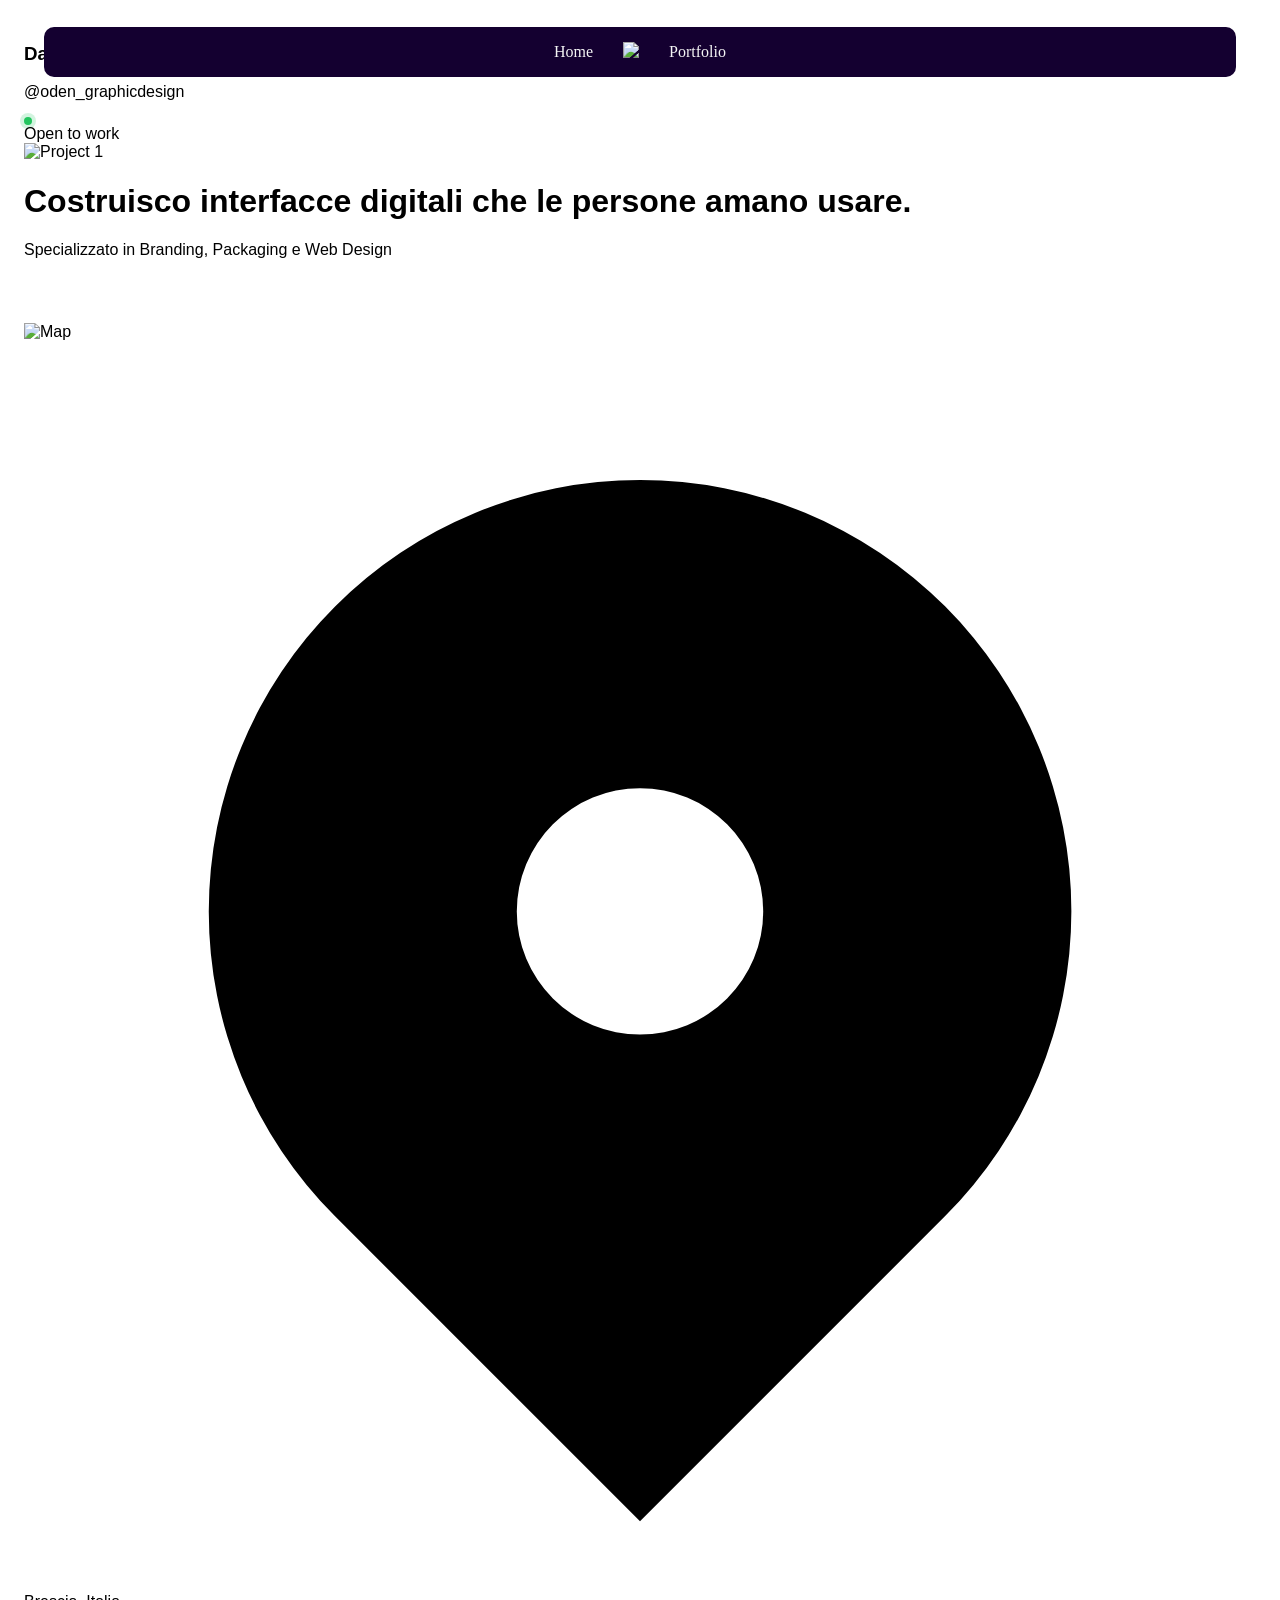
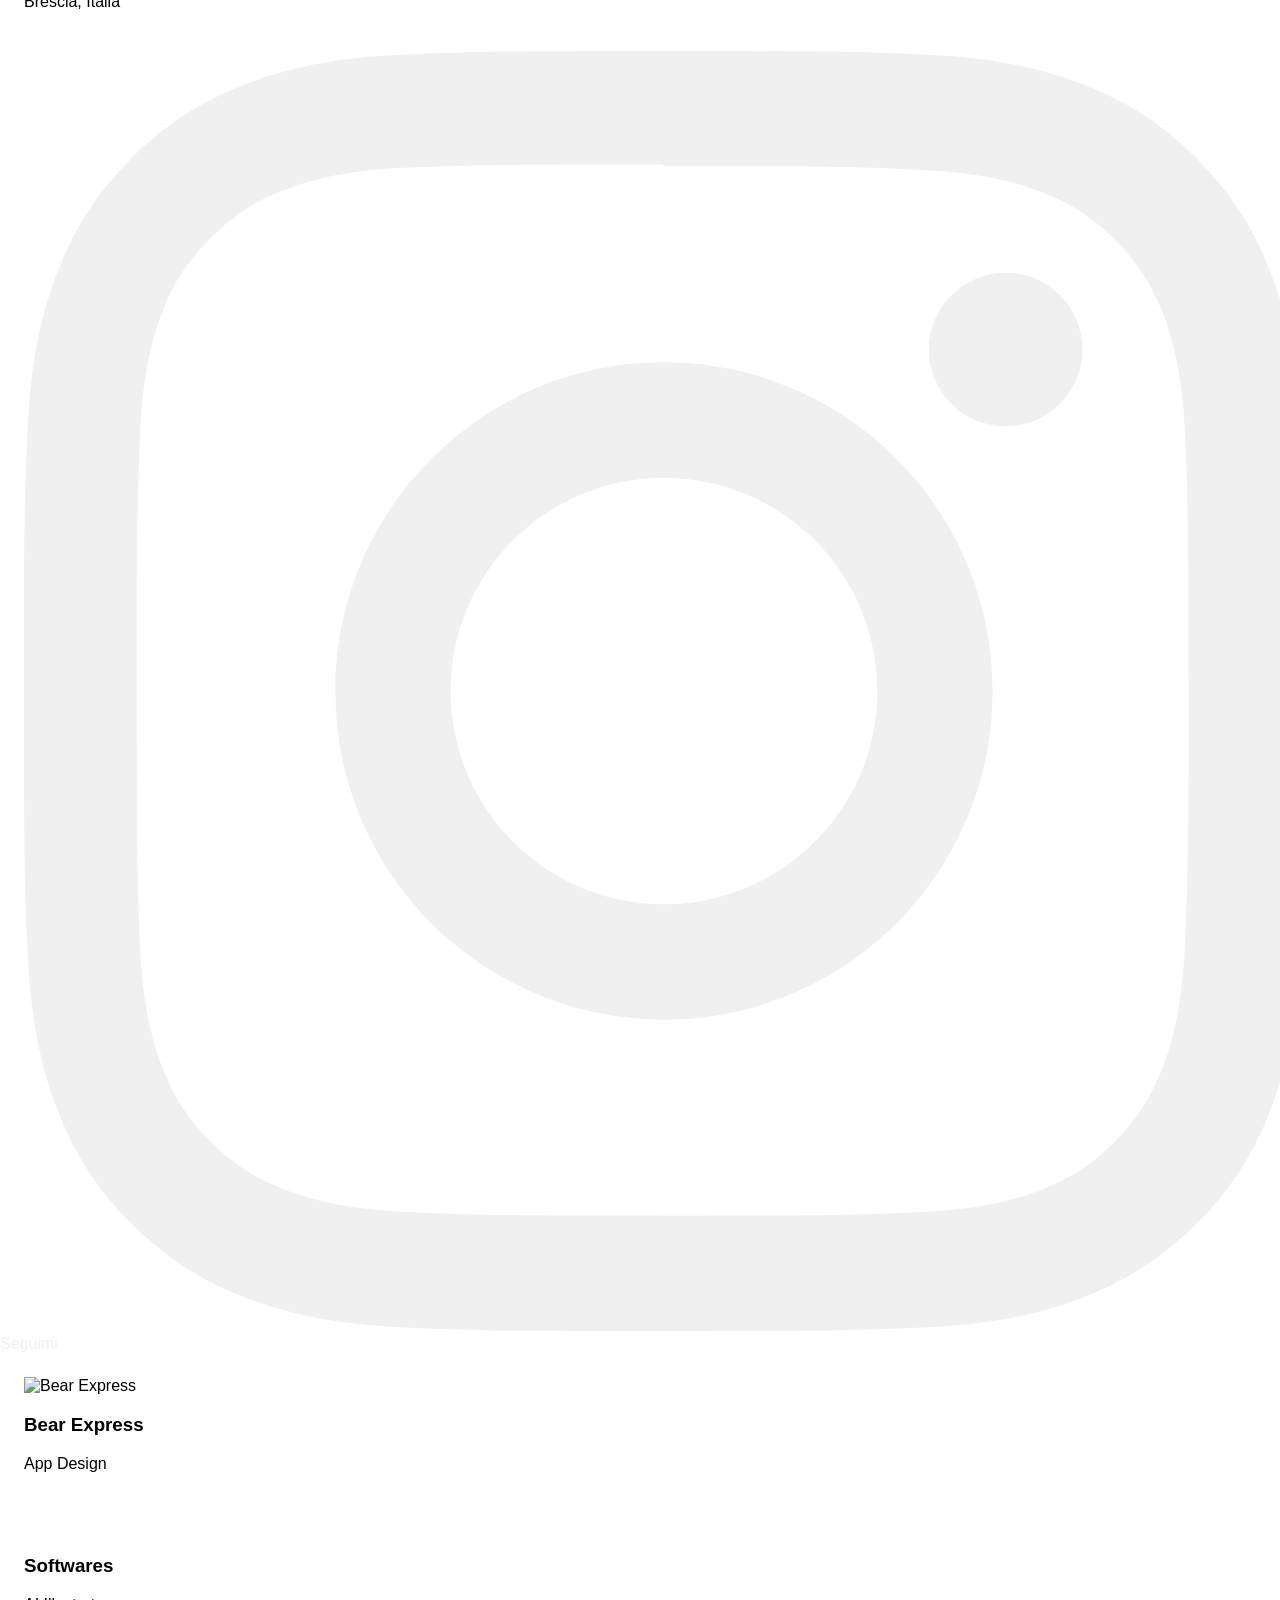
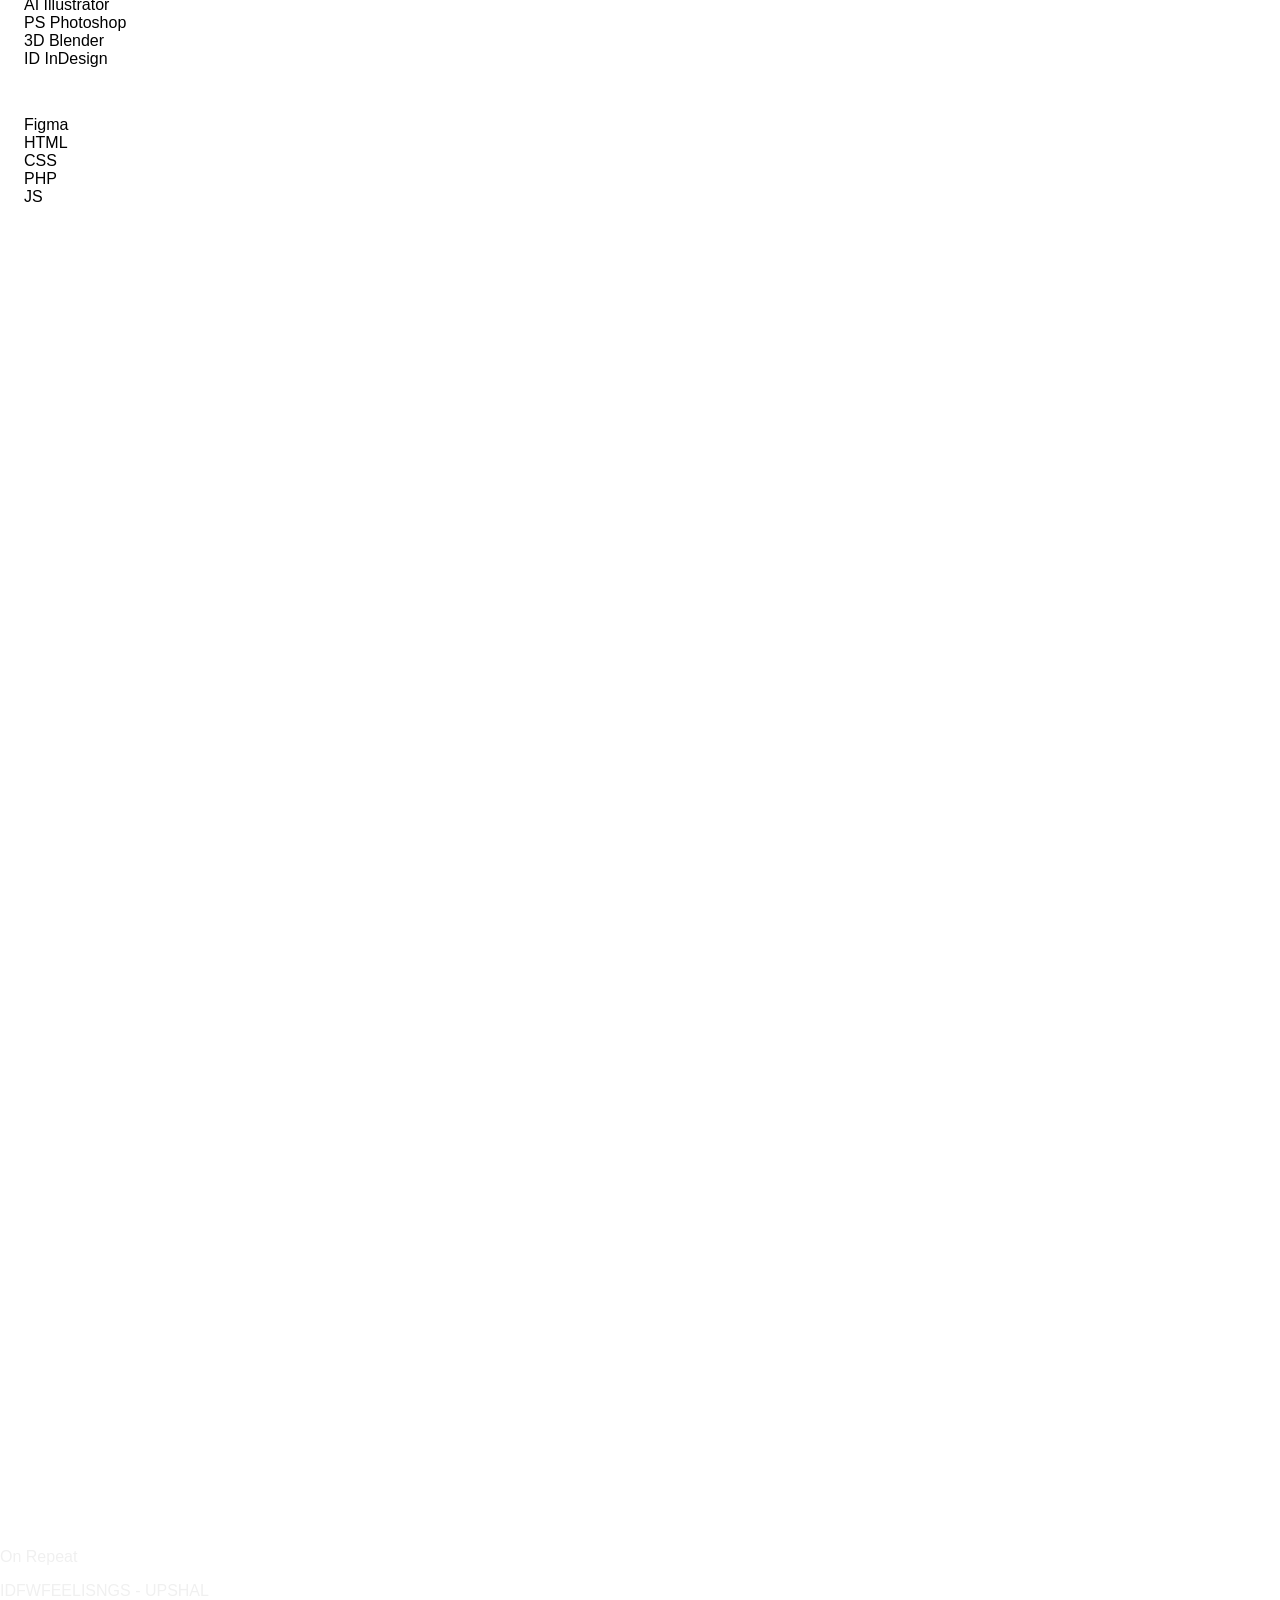
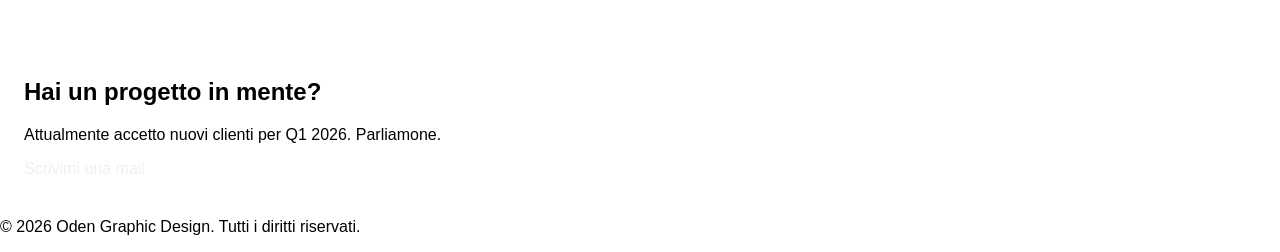
==== commit 27fa1807: "V5" ====
--- a/index.html
+++ b/index.html
@@ -7,288 +7,226 @@
     <link rel="stylesheet" href="CSS/style.css">
     <script src="https://cdn.tailwindcss.com"></script>
     <script src="https://cdnjs.cloudflare.com/ajax/libs/gsap/3.12.2/gsap.min.js"></script>
+    <style>
+        /* Classe base per le celle della griglia (Cards) */
+        .bento-card {
+            border-radius: 1.5rem;
+            padding: 1.5rem;
+            transition: all 0.3s cubic-bezier(0.25, 0.8, 0.25, 1);
+            overflow: hidden;
+            position: relative;
+        }
+
+        .card-img {
+            width: 100%;
+            height: 100%;
+            object-fit: cover;
+            border-radius: 1rem;
+        }
+
+        /* Badge di stato */
+        .status-dot {
+            height: 8px; width: 8px; background-color: #22c55e; border-radius: 50%;
+            box-shadow: 0 0 0 4px rgba(34, 197, 94, 0.2);
+            animation: pulse 2s infinite;
+        }
+        
+        @keyframes pulse {
+            0% { box-shadow: 0 0 0 0 rgba(34, 197, 94, 0.4); }
+            70% { box-shadow: 0 0 0 6px rgba(34, 197, 94, 0); }
+            100% { box-shadow: 0 0 0 0 rgba(34, 197, 94, 0); }
+        }
+
+        @keyframes fadeIn {
+            from { opacity: 0; transform: translateY(20px); }
+            to { opacity: 1; transform: translateY(0); }
+        }
+
+        /* Stili per il contenuto del modale (importati da port.html) */
+        .section-title { font-size: 2.5rem; font-weight: 800; margin-bottom: 2rem; }
+        .text-blue { color: #382985; }
+        .text-red { color: #E61F57; }
+        .service-card { padding: 2rem; border-radius: 1rem; color: white; text-align: center; font-weight: bold; }
+        .bg-branding { background: #382985; }
+        .bg-grafica { background: #E61F57; }
+        .bg-web { background: #140030; }
+        .submit-btn { background: #E61F57; color: white; padding: 1rem 2rem; border-radius: 0.5rem; font-weight: bold; margin-top: 1rem; }
+        .form-group input, .form-group textarea { width: 100%; padding: 1rem; background: #1a1a1a; border: 1px solid #333; border-radius: 0.5rem; color: white; margin-bottom: 1rem; }
+    </style>
 </head>
-<body>
+<body class="bg-black">
     <header>
         <nav id="navbar">
             <ul class="menu">
+                <li><a href="index.html">Home</a></li>
                 <li class="symbol"><img src="Links/Risorsa 11.svg" style="width: 25px;"></li>
+                <li><a href="port.html">Portfolio</a></li>
             </ul>
         </nav>
     </header>
-    
-    <div id="loading" class="h-screen w-screen absolute bg-white z-20">
-        <div class="flex justify-center items-center h-full">
-            <img src="/Links/Risorsa 11.svg" style="width: 32px;" alt="">
+
+    <div class="w-full grid grid-cols-1 sm:grid-cols-2 lg:grid-cols-4 gap-6 md:gap-6 bg-black md:px-[70px] md:py-[120px] px-5 py-[120px]">
+        
+        <div onclick="aprireModal(contenuti.chiSono)" class="bento-card sm:col-span-2 lg:col-span-2 lg:row-span-2 flex flex-col justify-between min-h-[500px] cursor-pointer group bg-white">
+            <div class="flex items-center gap-3 mb-4">
+                <div>
+                    <h3 class="font-bold text-gray-900 leading-tight">Daniel Garosi</h3>
+                    <p class="text-xs text-gray-500 font-medium">@oden_graphicdesign</p>
+                </div>
+                <div class="ml-auto flex items-center gap-2 bg-green-50 px-3 py-1 rounded-full border border-green-100">
+                    <div class="status-dot"></div>
+                    <span class="text-xs font-bold text-green-700 uppercase tracking-wide">Open to work</span>
+                </div>
+            </div>
+            
+            <div class="overflow-hidden rounded-xl h-full">
+                <img src="Links/DSC_3067.jpg" class="w-full h-full object-cover transition duration-500 group-hover:scale-105" alt="Project 1">
+            </div>
+
+            <div class="absolute bottom-4 left-4 right-4 bg-white/90 backdrop-blur-md p-4 rounded-xl">
+                <h1 class="text-md sm:text-lg lg:text-4xl font-extrabold text-gray-800 mb-4 tracking-tight">
+                    Costruisco interfacce digitali che le persone amano usare.
+                </h1>
+                <p class="text-gray-500 font-medium text-sm">Specializzato in Branding, Packaging e Web Design</p>
+            </div>
+        </div>
+
+        <div onclick="aprireModal(contenuti.contatti)" class="bento-card relative min-h-[200px]">
+            <img src="Links/brescia.jpg" class="w-full h-full absolute inset-0 object-cover transition group-hover:scale-105 duration-500" alt="Map">
+            <div class="absolute inset-0 bg-gradient-to-t from-black/60 to-transparent flex items-end p-6">
+                <p class="text-white font-bold flex items-center gap-2 text-sm">
+                    <svg class="w-4 h-4" fill="currentColor" viewBox="0 0 20 20"><path fill-rule="evenodd" d="M5.05 4.05a7 7 0 119.9 9.9L10 18.9l-4.95-4.95a7 7 0 010-9.9zM10 11a2 2 0 100-4 2 2 0 000 4z" clip-rule="evenodd"></path></svg>
+                    Brescia, Italia
+                </p>
+            </div>
+        </div>
+        
+        <a href="https://www.instagram.com/oden_graphicdesign/" target="_blank" class="bento-card hover:bg-gray-900 text-white flex flex-col justify-center items-center gap-4 group cursor-pointer border-transparent bg-gradient-to-r from-purple-500 via-pink-500 to-red-500">
+            <svg class="w-8 sm:w-10 h-8 sm:h-10 group-hover:scale-110 transition" fill="currentColor" viewBox="0 0 24 24"><path d="M12 0C8.74 0 8.333.015 7.053.072 5.775.132 4.905.333 4.14.63c-.789.306-1.459.717-2.126 1.384S.935 3.35.63 4.14C.333 4.905.131 5.775.072 7.053.012 8.333 0 8.74 0 12s.015 3.667.072 4.947c.06 1.277.261 2.148.558 2.913.306.788.717 1.459 1.384 2.126.667.666 1.336 1.079 2.126 1.384.766.296 1.636.499 2.913.558C8.333 23.988 8.74 24 12 24s3.667-.015 4.947-.072c1.277-.06 2.148-.262 2.913-.558.788-.306 1.459-.718 2.126-1.384.666-.667 1.079-1.335 1.384-2.126.296-.765.499-1.636.558-2.913.06-1.28.072-1.687.072-4.947s-.015-3.667-.072-4.947c-.06-1.277-.262-2.149-.558-2.913-.306-.789-.718-1.459-1.384-2.126C21.319 1.347 20.651.935 19.86.63c-.765-.297-1.636-.499-2.913-.558C15.667.012 15.26 0 12 0zm0 2.16c3.203 0 3.585.016 4.85.071 1.17.055 1.805.249 2.227.415.562.217.96.477 1.382.896.419.42.679.819.896 1.381.164.422.36 1.057.413 2.227.057 1.266.07 1.646.07 4.85s-.015 3.585-.074 4.85c-.061 1.17-.256 1.805-.421 2.227-.224.562-.479.96-.899 1.382-.419.419-.824.679-1.38.896-.42.164-1.065.36-2.235.413-1.274.057-1.649.07-4.859.07-3.211 0-3.586-.015-4.859-.074-1.171-.061-1.816-.256-2.236-.421-.569-.224-.96-.479-1.379-.899-.421-.419-.69-.824-.9-1.38-.165-.42-.359-1.065-.42-2.235-.045-1.26-.061-1.649-.061-4.844 0-3.196.016-3.586.061-4.861.061-1.17.255-1.814.42-2.234.21-.57.479-.96.9-1.381.419-.419.81-.689 1.379-.898.42-.166 1.051-.361 2.221-.421 1.275-.045 1.65-.06 4.859-.06l.045.03zm0 3.678c-3.405 0-6.162 2.76-6.162 6.162 0 3.405 2.76 6.162 6.162 6.162 3.405 0 6.162-2.76 6.162-6.162 0-3.405-2.76-6.162-6.162-6.162zM12 16c-2.21 0-4-1.79-4-4s1.79-4 4-4 4 1.79 4 4-1.79 4-4 4zm7.846-10.405c0 .795-.646 1.44-1.44 1.44-.795 0-1.44-.646-1.44-1.44 0-.794.646-1.439 1.44-1.439.793-.001 1.44.645 1.44 1.439z"/></svg>
+            <span class="font-bold text-sm">Seguimi</span>
+        </a>
+
+        <div onclick="aprireModal(contenuti.bearExpress)" class="bento-card sm:col-span-2 relative overflow-hidden min-h-[250px]">
+            <img src="Links/Bear Express Icon.webp" class="w-full h-full object-cover transition duration-500 group-hover:scale-105 rounded-xl" alt="Bear Express">
+            <div class="absolute bottom-4 left-4 right-4 bg-white/90 backdrop-blur-md p-4 rounded-xl">
+                <h3 class="font-bold text-gray-900 text-sm">Bear Express</h3>
+                <p class="text-xs text-gray-500 uppercase font-bold tracking-wider">App Design</p>
+            </div>
+        </div>
+
+        <div class="bento-card lg:row-span-2 flex flex-col bg-white">
+            <h3 class="text-gray-400 font-bold uppercase text-xs tracking-widest mb-6">Softwares</h3>
+            <ul class="space-y-4 font-bold text-gray-800 text-base lg:text-lg flex-1">
+                <li class="flex items-center gap-3">
+                    <span class="w-8 h-8 rounded-lg bg-blue-100 text-blue-600 flex items-center justify-center text-xs">AI</span> Illustrator
+                </li>
+                <li class="flex items-center gap-3">
+                    <span class="w-8 h-8 rounded-lg bg-purple-100 text-purple-600 flex items-center justify-center text-xs">PS</span> Photoshop
+                </li>
+                <li class="flex items-center gap-3">
+                    <span class="w-8 h-8 rounded-lg bg-orange-100 text-orange-600 flex items-center justify-center text-xs">3D</span> Blender
+                </li>
+                <li class="flex items-center gap-3">
+                    <span class="w-8 h-8 rounded-lg bg-pink-100 text-pink-600 flex items-center justify-center text-xs">ID</span> InDesign
+                </li>
+            </ul>
+        </div>
+
+        <div class="bento-card sm:col-span-2 flex flex-wrap gap-2 items-center justify-center content-center bg-gray-50">
+            <div class="px-3 py-1 bg-white rounded-md text-xs font-bold border shadow-sm hover:bg-[#140030] hover:text-white transition duration-300">Figma</div>
+            <div class="px-3 py-1 bg-white rounded-md text-xs font-bold border shadow-sm hover:bg-[#140030] hover:text-white transition duration-300">HTML</div>
+            <div class="px-3 py-1 bg-white rounded-md text-xs font-bold border shadow-sm hover:bg-[#140030] hover:text-white transition duration-300">CSS</div>
+            <div class="px-3 py-1 bg-white rounded-md text-xs font-bold border shadow-sm hover:bg-[#140030] hover:text-white transition duration-300">PHP</div>
+            <div class="px-3 py-1 bg-white rounded-md text-xs font-bold border shadow-sm hover:bg-[#140030] hover:text-white transition duration-300">JS</div>
+        </div>
+
+        <a href="https://open.spotify.com/intl-it/track/3OwwSM0Jua3YzzwLKe4Mwk" target="_blank" class="bento-card lg:row-span-2 text-white flex flex-col justify-between p-5 border-none bg-[url(Links/lady.jpg)] bg-cover min-h-[250px]">
+            <div class="flex justify-between items-start">
+            <svg class="w-6 h-6" fill="white" viewBox="0 0 24 24"><path d="M12 0C5.4 0 0 5.4 0 12s5.4 12 12 12 12-5.4 12-12S18.66 0 12 0zm5.521 17.34c-.24.359-.66.48-1.021.24-2.82-1.74-6.36-2.101-10.561-1.141-.418.122-.779-.179-.899-.539-.12-.421.18-.78.54-.9 4.56-1.021 8.52-.6 11.64 1.32.42.18.479.659.301 1.02zm1.44-3.3c-.301.42-.841.6-1.262.3-3.239-1.98-8.159-2.58-11.939-1.38-.479.12-1.02-.12-1.14-.6-.12-.48.12-1.021.6-1.141 4.32-1.32 9.779-.6 13.5 1.621.42.3.54.84.24 1.2zm.12-3.36C15.24 8.4 8.82 8.16 5.16 9.301c-.6.179-1.2-.181-1.38-.721-.18-.601.18-1.2.72-1.381 4.26-1.26 11.28-1.02 15.721 1.621.539.3.719 1.02.419 1.56-.299.421-1.02.599-1.559.3z"/></svg>
+            </div>
+            <div class="absolute bottom-4 left-4 right-4 bg-white/90 backdrop-blur-md p-4 rounded-xl text-black">
+                <p class="text-xs font-medium mb-1">On Repeat</p>
+                <p class="font-bold truncate text-sm">IDFWFEELISNGS - UPSHAL</p>
+            </div>
+        </a>
+
+        <div class="bento-card sm:col-span-2 bg-gray-900 text-white flex flex-col justify-center items-center text-center p-6 sm:p-10 border-gray-800">
+            <h2 class="text-2xl sm:text-3xl font-bold mb-4">Hai un progetto in mente?</h2>
+            <p class="text-gray-400 mb-8 max-w-sm text-sm">Attualmente accetto nuovi clienti per Q1 2026. Parliamone.</p>
+            <a href="mailto:tuo@email.com" class="bg-white text-black px-6 sm:px-8 py-2 sm:py-3 rounded-full font-bold hover:bg-gray-200 transition transform hover:scale-105 text-sm">
+                Scrivimi una mail
+            </a>
         </div>
     </div>
 
-    <div class="container-fluid md:pt-[140px]">
-        <div class="container mx-auto z-1">
-            <div id="columns" class=""></div>
-        </div>
-    </div>
+    <footer class="bg-inherit">
+        <div class="footer-content text-center p-5 text-white bg-[#140030]">
+            <p>© 2026 Oden Graphic Design. Tutti i diritti riservati.</p>
+        </div>
+    </footer>
 
     <script>
-        const loading = document.getElementById('loading');
-        const columnsContainer = document.getElementById('columns');
-
-        // 1. DATABASE PROGETTI
-        // Per ogni progetto puoi definire: url, title, original (true/false) e il tuo HTML/CSS personalizzato
-        const myProjects = [
-            //CANTIERE
-            { 
-                url: 'Links/Cantiere Icon.webp', 
-                title: 'Cantiere Crafico', 
-                original: false,
-                html: `
-                    <img src="Links/Cantiere/Brand Guidlines2.webp"  loading="lazy">
-                <img src="Links/Cantiere/Brand Guidlines3.webp" class="w-full block" loading="lazy">
-                <img src="Links/Cantiere/Brand Guidlines4.webp" class="w-full block" loading="lazy">
-                <img src="Links/Cantiere/Brand Guidlines5.webp" class="w-full block" loading="lazy">
-                <img src="Links/Cantiere/Brand Guidlines6.webp" class="w-full block" loading="lazy">
-                <img src="Links/Cantiere/Brand Guidlines7.webp" class="w-full block" loading="lazy">
-                <img src="Links/Cantiere/Brand Guidlines8.webp" class="w-full block" loading="lazy">
-                <img src="Links/Cantiere/Brand Guidlines9.webp" class="w-full block" loading="lazy">
-                <img src="Links/Cantiere/Brand Guidlines10.webp" class="w-full block" loading="lazy">
-                <img src="Links/Cantiere/Brand Guidlines11.webp" class="w-full block" loading="lazy">
-                <img src="Links/Cantiere/Brand Guidlines12.webp" class="w-full block" loading="lazy">
-                <img src="Links/Cantiere/Brand Guidlines13.webp" class="w-full block" loading="lazy">
-                <img src="Links/Cantiere/Brand Guidlines14.webp" class="w-full block" loading="lazy">
-                <img src="Links/Cantiere/Brand Guidlines15.webp" class="w-full block" loading="lazy">
-                <img src="Links/Cantiere/Brand Guidlines16.webp" class="w-full block" loading="lazy">
-                <img src="Links/Cantiere/Brand Guidlines17.webp" class="w-full block" loading="lazy">
-                <img src="Links/Cantiere/Brand Guidlines18.webp" class="w-full block" loading="lazy">
-                <img src="Links/Cantiere/Brand Guidlines19.webp" class="w-full block" loading="lazy">
-                <img src="Links/Cantiere/Brand Guidlines20.webp" class="w-full block" loading="lazy">
-                <img src="Links/Cantiere/Brand Guidlines21.webp" class="w-full block" loading="lazy">
-                <img src="Links/Cantiere/Brand Guidlines22.webp" class="w-full block" loading="lazy">
-                <img src="Links/Cantiere/Brand Guidlines23.webp" class="w-full block" loading="lazy">
-                <img src="Links/Cantiere/Brand Guidlines24.webp" class="w-full block" loading="lazy">
-                <img src="Links/Cantiere/Brand Guidlines25.webp" class="w-full block" loading="lazy">
-                <img src="Links/Cantiere/Brand Guidlines26.webp" class="w-full block" loading="lazy">
-                <img src="Links/Cantiere/Brand Guidlines27.webp" class="w-full block" loading="lazy">
-                <img src="Links/Cantiere/Brand Guidlines28.webp" class="w-full block" loading="lazy">
-                <img src="Links/Cantiere/Brand Guidlines29.webp" class="w-full block" loading="lazy">
-                <img src="Links/Cantiere/Brand Guidlines30.webp" class="w-full block" loading="lazy">
-                <img src="Links/Cantiere/Brand Guidlines31.webp" class="w-full block" loading="lazy">
-                `
-            },
-            //ANTSY
-            { 
-                url: '/Links/ANTSY Icon.webp', 
-                title: 'Antsy Brand Identity', 
-                original: false,
-                html: `
-                <img src="Links/ANTSY/presentazione_Tavola disegno 1.webp"  loading="lazy">
-                <img src="Links/ANTSY/presentazione_Tavola disegno 1 copia 2.webp"  loading="lazy">
-                <img src="Links/ANTSY/presentazione_Tavola disegno 1 copia 3.webp"  loading="lazy">
-                <img src="Links/ANTSY/presentazione_Tavola disegno 1 copia 4.webp"  loading="lazy">
-                <img src="Links/ANTSY/Free_Stationery_Mockup_2.webp"  loading="lazy">
-                <img src="Links/ANTSY/presentazione_Tavola disegno 1 copia 5.webp"  loading="lazy">
-                <img src="Links/ANTSY/presentazione_Tavola disegno 1 copia 6.webp"  loading="lazy">
-                <img src="Links/ANTSY/presentazione_Tavola disegno 1 copia 7.webp"  loading="lazy">
-                <img src="Links/ANTSY/presentazione_Tavola disegno 1 copia 9.webp"  loading="lazy">
-                <img src="Links/ANTSY/presentazione_Tavola disegno 1 copia 19.webp"  loading="lazy">
-                `
-            },
-            //MANIFESTO
-            { 
-                url: '/Links/Manifesto 1.webp', 
-                title: 'Manifesto Studio', 
-                original: true,
-                html: `<h2>MANIFESTO</h2><p>Dettagli del manifesto...</p>`
-            },
-            //GAYLE
-            { 
-                url: '/Links/Gayle render.mp4', 
-                title: 'Gayle Render', 
-                original: true,
-                html: `
-            <div class="flex justify-center items-center">
-                <video width="320" height="240" class="rounded-xl" autoplay loop>
-                    <source src="/Links/Gayle render.mp4" type="video/mp4">
-                </video>
-            </div>
-                `
-            },
-            // CONTATTI
-            { 
-                type: 'special', 
-                title: 'CHI SONO', 
-                bgColor: '#382985',
-                html: `
-                
-                <div class="hero-wrapper" id="hero">
-                <img src="Links/DAN1906-1.webp" class="heroimage rounded-xl" alt="Immagine Hero">
-                    <div class="home-content pb-20">
-                        <div class="grid grid-cols-1 md:grid-cols-2">
-                            <div>
-                                <h2>TRASFORMO <br> LE TUE IDEE <br> IN GRAFICHE ACCATTIVANTI</h2>
-                                <a href="mailto:danielgraosi@gmail.com" class="home-btn">SCRIVIMI</a>
-                            </div>
-                        </div>
-                    </div>
-                </div>
-
-                <div class="container-fluid p-0 bg-transparent">
-                    <h1 class="section-title text-blue"  id="target">CHI SONO</h1>
-                    <div class="grid grid-cols-1 md:grid-cols-2 gap-10 items-center">
-                        <div>
-                            <p style="font-size: 1.1rem; line-height: 1.6;">
-                                Ciao, sono un creativo appassionato di design e tecnologia. In questo spazio puoi scoprire chi sono, cosa faccio e dare uno sguardo al mio portfolio.
-                            </p>
-                        </div>
-                        <div class="profilebox">
-                            <img src="Links/DAN1906-1.webp" alt="Profilo">
-                        </div>
-                    </div>
-                </div>
-
-                <div class="container-fluid p-0 bg-transparent">
-                    <h1 class="section-title text-red">COSA OFFRO</h1>
+        // DATABASE CONTENUTI (Recuperati da port.html)
+        const contenuti = {
+            bearExpress: `
+                <img src="Links/Bear Express/pRESENTAZIONE.webp" class="w-full block rounded-t-2xl">
+                <img src="Links/Bear Express/pRESENTAZIONE5.webp" class="w-full block">
+                <img src="Links/Bear Express/pRESENTAZIONE6.webp" class="w-full block">
+                <img src="Links/Bear Express/pRESENTAZIONE7.webp" class="w-full block">
+                <img src="Links/Bear Express/pRESENTAZIONE12.webp" class="w-full block">
+                <img src="Links/Bear Express/pRESENTAZIONE17.webp" class="w-full block rounded-b-2xl">
+            `,
+            chiSono: `
+                <div class="hero-wrapper">
+                    <img src="Links/DAN1906-1.webp" class="w-full rounded-xl mb-10" alt="Daniel">
+                    <h1 class="section-title text-blue">CHI SONO</h1>
+                    <p class="text-gray-300 text-lg leading-relaxed mb-10">
+                        Ciao, sono un creativo appassionato di design e tecnologia. In questo spazio puoi scoprire chi sono, cosa faccio e dare uno sguardo al mio portfolio.
+                    </p>
                     <div class="grid grid-cols-1 md:grid-cols-3 gap-8">
-                        <div class="service-card bg-branding">
-                            <h2>BRANDING</h2>
-                        </div>
-                        <div class="service-card bg-grafica">
-                            <h2>GRAFICA</h2>
-                        </div>
-                        <div class="service-card bg-web">
-                            <h2>WEB DESIGN</h2>
-                        </div>
-                    </div>
-                </div>`
-            },
-            { 
-                type: 'special', 
-                title: 'CONTATTI', 
-                bgColor: '#E61F57',
-                html: `
-                <div id="contatti" class="container-fluid p-0 bg-transparent">
+                        <div class="service-card bg-branding"><h2>BRANDING</h2></div>
+                        <div class="service-card bg-grafica"><h2>GRAFICA</h2></div>
+                        <div class="service-card bg-web"><h2>WEB DESIGN</h2></div>
+                    </div>
+                </div>
+            `,
+            contatti: `
                 <h1 class="section-title text-red">CONTATTI</h1>
-                <p style="margin-bottom: 40px; line-height: 1.8;">
-                    <strong>ODEN GRAPHIC DESIGN</strong> <br>
-                    Via Saletto 11, 45037, Melara (RO)<br>
-                    @odengraphicdesign<br>
-                    www.odengraphicdesign.it<br>
-                    +39 3483116936
-                </p>
-
-                <div class="mapsbox">
-                    <iframe src="https://www.google.com/maps/embed?pb=!1m18!1m12!1m3!1d1184.8263575027556!2d11.197453493091478!3d45.06535145640218!2m3!1f0!2f0!3f0!3m2!1i1024!2i768!4f13.1!3m3!1m2!1s0x477f75468d77579d%3A0x7a33b452793780be!2sVia%20Saletto%2C%2011%2C%2045037%20Melara%20RO!5e0!3m2!1sit!2sit!4v1743078629594!5m2!1sit!2sit" allowfullscreen="" loading="lazy"></iframe>
-                </div>
-
-                <form action="https://formspree.io/f/mpwpjvew" method="POST" class="form-group">
+                <div class="grid grid-cols-1 md:grid-cols-2 gap-10">
+                    <p class="text-gray-300 leading-relaxed">
+                        <strong>ODEN GRAPHIC DESIGN</strong> <br>
+                        Via Saletto 11, 45037, Melara (RO)<br>
+                        @odengraphicdesign<br>
+                        +39 3483116936
+                    </p>
+                    <div class="rounded-xl overflow-hidden h-64 border border-white/10">
+                        <iframe src="https://www.google.com/maps/embed?pb=!1m18!1m12!1m3!1d1184.8263575027556!2d11.197453493091478!3d45.06535145640218!2m3!1f0!2f0!3f0!3m2!1i1024!2i768!4f13.1!3m3!1m2!1s0x477f75468d77579d%3A0x7a33b452793780be!2sVia%20Saletto%2C%2011%2C%2045037%20Melara%20RO!5e0!3m2!1sit!2sit!4v1743078629594!5m2!1sit!2sit" class="w-full h-full" style="border:0;" allowfullscreen="" loading="lazy"></iframe>
+                    </div>
+                </div>
+                <form action="https://formspree.io/f/mpwpjvew" method="POST" class="form-group mt-10">
                     <div class="grid grid-cols-1 md:grid-cols-2 gap-6">
-                        <input type="text" name="name" reequired placeholder="Inserisci il tuo nome">
+                        <input type="text" name="name" required placeholder="Inserisci il tuo nome">
                         <input type="email" name="email" placeholder="Inserisci la tua mail">
                     </div>
-                    <textarea name="messagge" placeholder="Scrivi qui il tuo messaggio" id="textarea"></textarea>
-                    <button type="submit" class="submit-btn">INVIA MAIL</button>
+                    <textarea name="messagge" rows="4" placeholder="Scrivi qui il tuo messaggio"></textarea>
+                    <button type="submit" class="submit-btn w-full">INVIA MAIL</button>
                 </form>
-            </div>`
-            },
-            // FRATELLI VEGGIES
-            { 
-            url: '/Links/Fratelli.png', 
-            title: 'Fratelli Veggies', 
-            link: 'progetto-1.html',
-            html: `
-                <img src="Links/Fratelli Veggies/pres1_Tavola disegno 1.webp"  loading="lazy">
-                <img src="Links/Fratelli Veggies/pres1_Tavola disegno 1 copia.webp" loading="lazy">
-                <img src="Links/Fratelli Veggies/pres1_Tavola disegno 1 copia 2.webp"  loading="lazy">
-                <img src="Links/Fratelli Veggies/pres1_Tavola disegno 1 copia 5.webp"  loading="lazy">
-                <img src="Links/Fratelli Veggies/pres1_Tavola disegno 1 copia 6.webp"  loading="lazy">
-                <img src="Links/Fratelli Veggies/pres1_Tavola disegno 1 copia 7.webp"  loading="lazy">
-                <img src="Links/Fratelli Veggies/pres1_Tavola disegno 1 copia 8.webp"  loading="lazy">
-                <img src="Links/Fratelli Veggies/pres1_Tavola disegno 1 copia 9.webp"  loading="lazy">
-                <img src="Links/Fratelli Veggies/pres1-12.webp"  loading="lazy">
-                <img src="Links/Fratelli Veggies/pres1-13.webp"  loading="lazy">
-                <img src="Links/Fratelli Veggies/pres1-14.webp"  loading="lazy">
-                <img src="Links/Fratelli Veggies/pres1-16.webp"  loading="lazy">
-                <img src="Links/Fratelli Veggies/pres1-18.webp"  loading="lazy">
-                <img src="Links/Fratelli Veggies/pres1-11.webp"  loading="lazy">
-                <img src="Links/Fratelli Veggies/pres1-17.webp"  loading="lazy">
             `
-            },
-            // BEAR EXPRESS
-            { 
-                url: '/Links/Bear Express Icon.webp', 
-                title: 'Bear Express', 
-                link: 'progetto-3.html',
-                html: `
-                <img src="Links/Bear Express/pRESENTAZIONE.webp"  loading="lazy" class="w-full block rounded-t-2xl">
-                <img src="Links/Bear Express/pRESENTAZIONE5.webp" class="w-full block" loading="lazy">
-                <img src="Links/Bear Express/pRESENTAZIONE6.webp" class="w-full block" loading="lazy">
-                <img src="Links/Bear Express/pRESENTAZIONE7.webp" class="w-full block" loading="lazy">
-                <img src="Links/Bear Express/pRESENTAZIONE8.webp" class="w-full block" loading="lazy">
-                <img src="Links/Bear Express/pRESENTAZIONE9.webp" class="w-full block" loading="lazy">
-                <img src="Links/Bear Express/pRESENTAZIONE10.webp" class="w-full block" loading="lazy">
-                <img src="Links/Bear Express/pRESENTAZIONE11.webp" class="w-full block" loading="lazy">
-                <img src="Links/Bear Express/pRESENTAZIONE12.webp" class="w-full block" loading="lazy">
-                <img src="Links/Bear Express/pRESENTAZIONE13.webp" class="w-full block" loading="lazy">
-                <img src="Links/Bear Express/pRESENTAZIONE14.webp" class="w-full block" loading="lazy">
-                <img src="Links/Bear Express/pRESENTAZIONE15.webp" class="w-full block" loading="lazy">
-                <img src="Links/Bear Express/pRESENTAZIONE16.webp" class="w-full block" loading="lazy">
-                <img src="Links/Bear Express/pRESENTAZIONE17.webp" class="w-full block rounded-b-2xl" loading="lazy">
-                `
-
-            },
-            // KISS PIZZA
-            { 
-                url: '/Links/Kiss Pizza Icon.webp', 
-                title: 'Kiss Pizza', 
-                link: 'progetto-3.html',
-                html:  ` `,
-            },
-            { url: '/Links/Pigra Icon.webp', title: 'Fotografia Pigra', link: 'progetto-3.html' },
-            { url: '/Links/Zucca Icon.webp', title: 'Festa della Zucca di Melara', link: 'progetto-3.html' },
-            //PROGETTO PESCE
-            { 
-                url: '/Links/Progetto Pesce V1.mp4', 
-                title: 'Animazione Pesce', 
-                link: 'progetto-3.html', 
-                original: true,
-                html: `
-                <video autoplay class="w-full h-auto rounded-xl">
-                    <source src="/Links/Progetto Pesce V1.mp4" type="video/mp4">
-                </video>
-                `
-            },
-            //ESERCIZIO 3D
-            { 
-                url: '/Links/Esercizio 3D.mp4', 
-                title: 'Ghiaccio', 
-                link: 'progetto-3.html', 
-                original: true,
-                html: `
-                <video autoplay class="w-full h-auto rounded-xl">
-                    <source src="/Links/Esercizio 3D.mp4" type="video/mp4">
-                </video>
-                `
-            },
-            { url: '/Links/Simonini.jpg', title: 'Amministrazioni Simonini', link: 'progetto-3.html'},
-            { url: '/Links/Ghibli.png', title: 'Profumi Studio Ghibli', link: 'progetto-3.html'},
-            { url: '/Links/Arborum.jpg', title: 'Arborum Branding', link: 'progetto-3.html'},
-        ];
-
-        const proportions = [1, 1.5, 0.75, 1.33, 0.8];
-
-        // 2. FUNZIONE PER APRIRE IL MODALE UNIVERSALE
-        const aprireModal = (contenutoHtml) => {
+        };
+
+        // FUNZIONE MODALE
+        const aprireModal = (html) => {
             const modal = document.createElement('div');
             modal.className = "fixed inset-0 z-[100] bg-black/95 backdrop-blur-xl flex items-center justify-center p-4 md:p-10";
             modal.style.animation = "fadeIn 0.4s ease-out";
             
             modal.innerHTML = `
-                <div class="bg-[#0a0a0a] text-white w-full max-w-6xl max-h-[90vh] overflow-y-auto rounded-[2.5rem] border border-white/5 shadow-2xl relative mt-[150px]">
+                <div class="bg-[#0a0a0a] text-white w-full max-w-6xl max-h-[80vh] overflow-y-auto rounded-[2.5rem] border border-white/5 shadow-2xl relative mt-[100px]">
                     <button id="closeModal" class="sticky top-6 float-right mr-6 z-50 bg-white/10 hover:bg-white text-white hover:text-black p-3 rounded-full transition-all">
                         <svg width="24" height="24" viewBox="0 0 24 24" fill="none" stroke="currentColor" stroke-width="2.5"><path d="M18 6L6 18M6 6l12 12"/></svg>
                     </button>
-                    
-                    <div class="p-10 md:p-20">
-                        ${contenutoHtml}
+                    <div class="p-8 md:p-16">
+                        ${html}
                     </div>
                 </div>
             `;
@@ -304,81 +242,6 @@
             modal.querySelector('#closeModal').onclick = chiudi;
             modal.onclick = (e) => { if(e.target === modal) chiudi(); };
         };
-
-        // 3. FUNZIONE SETUP GRIGLIA
-        const setup = () => {
-            columnsContainer.innerHTML = '';
-            myProjects.sort(() => Math.random() - 0.5);
-            
-            const count = Math.ceil(window.innerWidth / 360);
-
-            for (let i = 0; i < count; i++) {
-                const col = document.createElement('div');
-                col.className = "flex flex-col gap-4";
-                columnsContainer.appendChild(col);
-            }
-
-            myProjects.forEach((project, i) => {
-                const card = document.createElement('div');
-                card.className = "group relative block w-full overflow-hidden rounded-2xl transition-all duration-500 hover:scale-105 z-10 bg-[#0c0c0c] shadow-xl cursor-pointer";
-
-                // Se è una card speciale (Chi sono / Contatti)
-                if (project.type === 'special') {
-                    card.style.aspectRatio = "1 / 1";
-                    card.style.backgroundColor = project.bgColor;
-                    card.className += " flex flex-col justify-center items-center p-8 text-white text-center";
-                    card.innerHTML = `<h2 class="font-bold text-2xl uppercase" style="font-family:'gothambold'">${project.title}</h2>`;
-                    card.onclick = () => aprireModal(project.html);
-                } 
-                // Se è un progetto normale (Media)
-                else {
-                    if (!project.original) {
-                        card.style.aspectRatio = proportions[i % proportions.length];
-                    }
-
-                    let media;
-                    const isVideo = project.url.toLowerCase().endsWith('.mp4');
-                    if (isVideo) {
-                        media = document.createElement('video');
-                        media.src = project.url;
-                        media.autoplay = media.loop = media.muted = true;
-                        media.setAttribute('playsinline', ''); 
-                    } else {
-                        media = document.createElement('img');
-                        media.src = project.url;
-                    }
-
-                    media.className = project.original ? "w-full h-auto block" : "w-full h-full object-cover block";
-                    media.classList.add("transition-transform", "duration-700", "group-hover:scale-110");
-
-                    const overlay = document.createElement('div');
-                    overlay.className = "absolute inset-0 bg-black/60 opacity-0 group-hover:opacity-100 transition-opacity duration-300 flex items-center justify-center p-6 text-center";
-                    overlay.innerHTML = `<h3 class="text-white font-bold text-lg uppercase tracking-widest translate-y-4 group-hover:translate-y-0 transition-transform duration-500" style="font-family:'gothambold'">${project.title}</h3>`;
-
-                    card.appendChild(media);
-                    card.appendChild(overlay);
-                    
-                    // Ogni card apre il modale
-                    card.onclick = () => aprireModal(project.html);
-                }
-
-                const targetColumn = columnsContainer.children[i % count];
-                targetColumn.appendChild(card);
-            });
-
-            columnsContainer.className = `grid grid-cols-${count} gap-4 px-4 md:px-10`;
-            loading.style.display = 'none';
-        };
-
-        // 4. ESECUZIONE
-        setup();
-
-        let timer;
-        window.addEventListener('resize', () => {
-            loading.style.display = 'block';
-            clearTimeout(timer);
-            timer = setTimeout(setup, 300);
-        });
     </script>
 </body>
 </html>
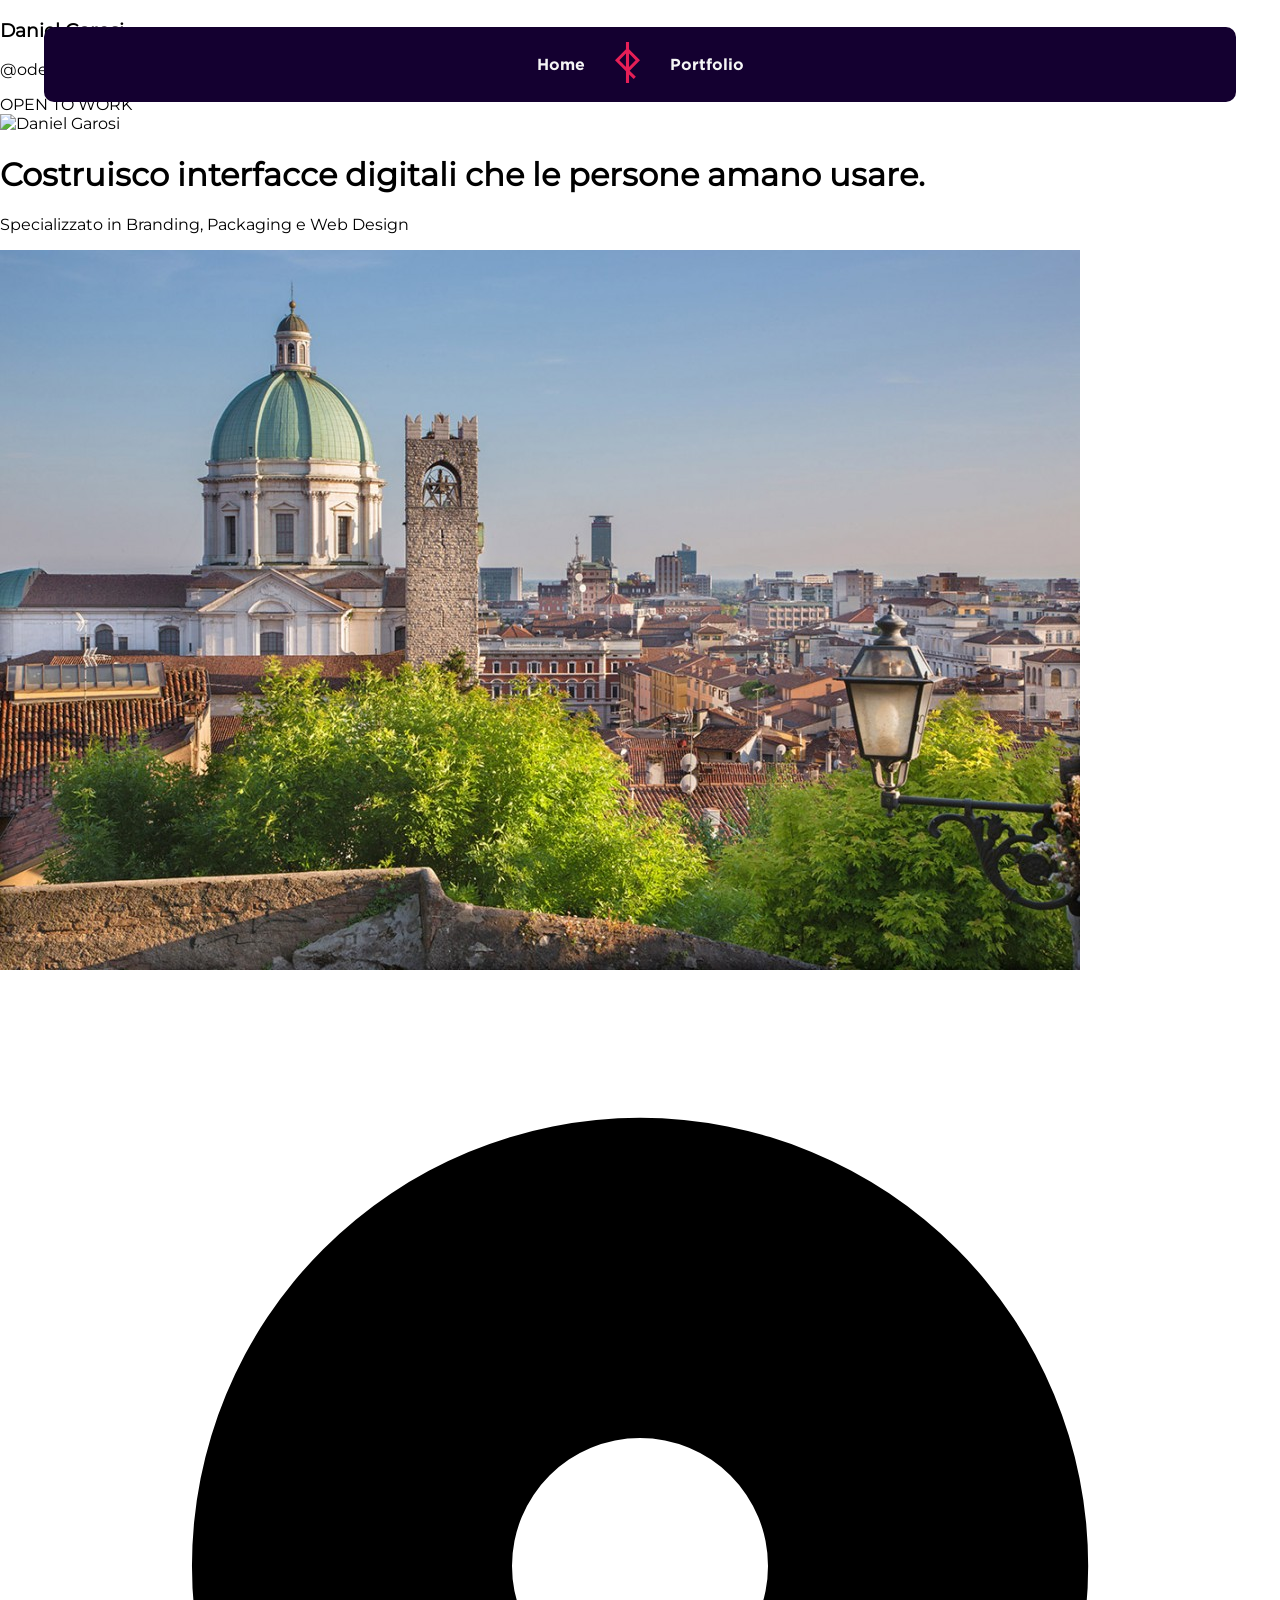
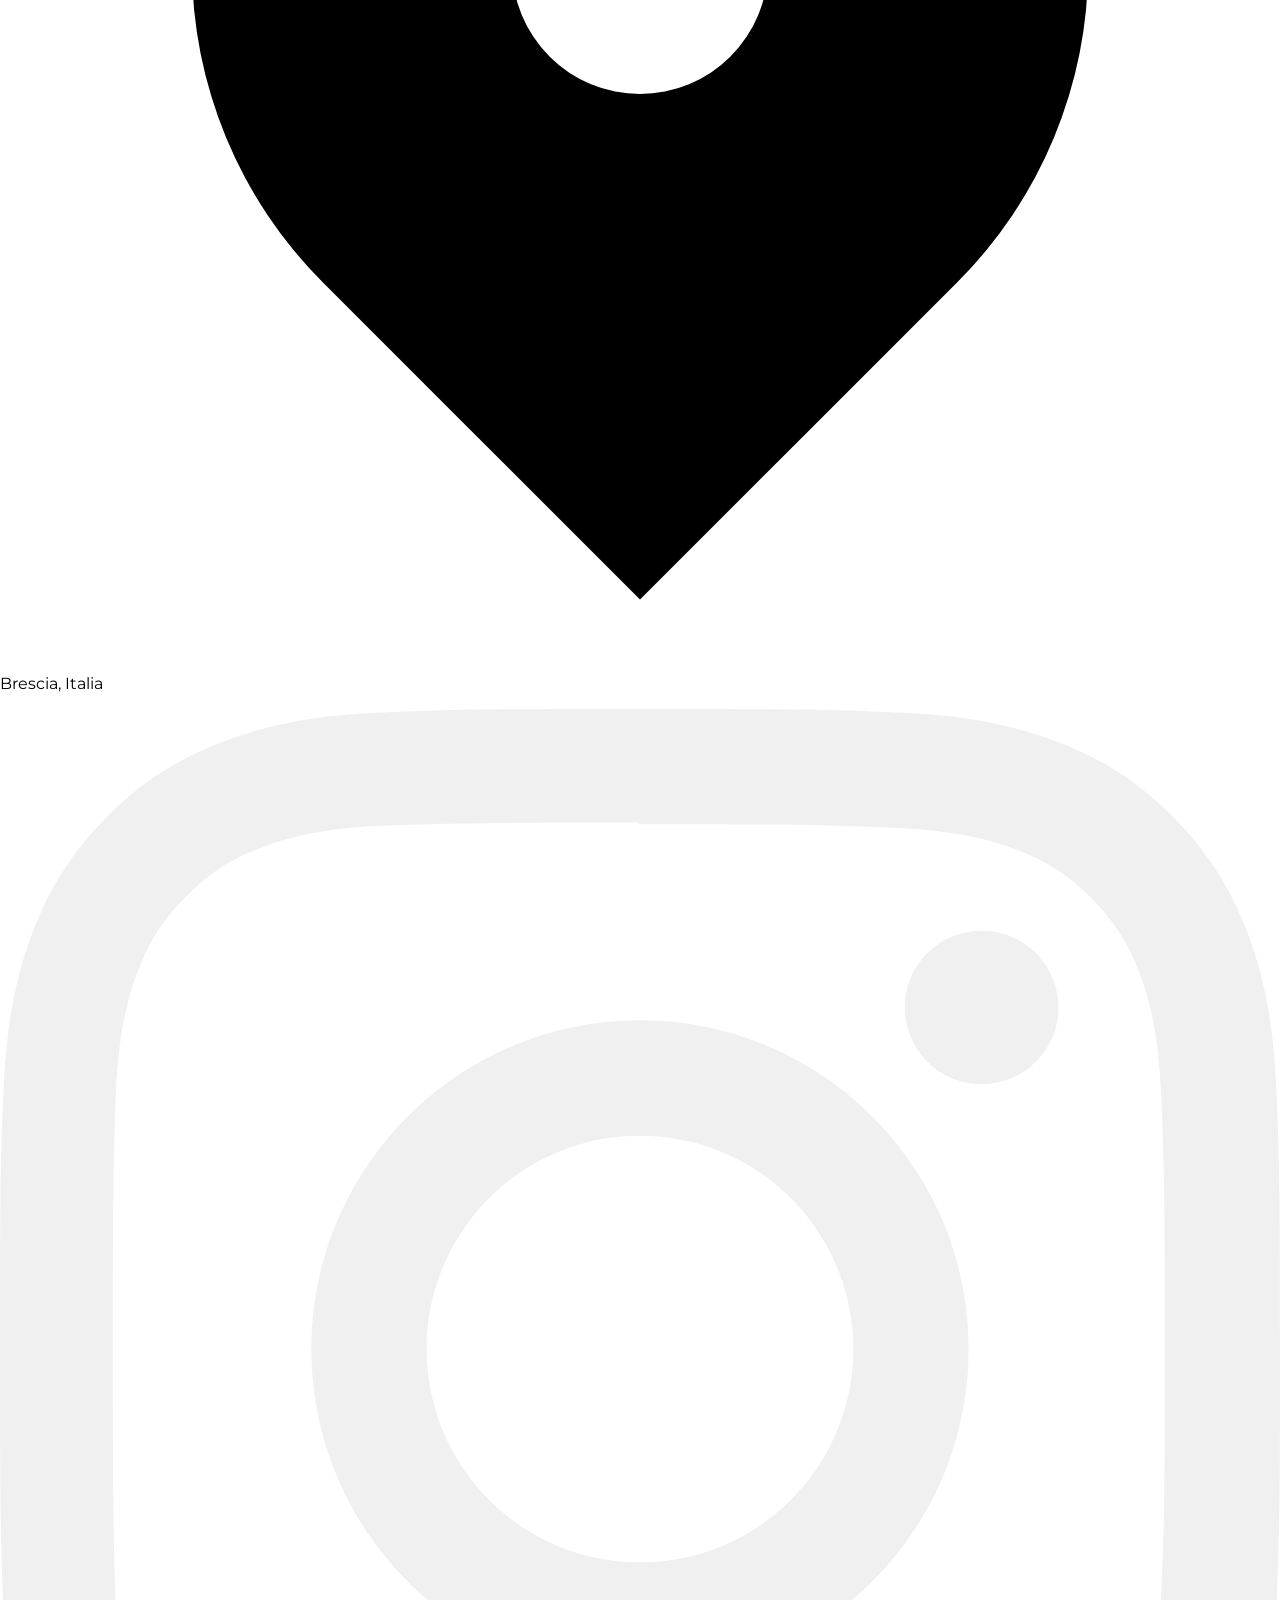
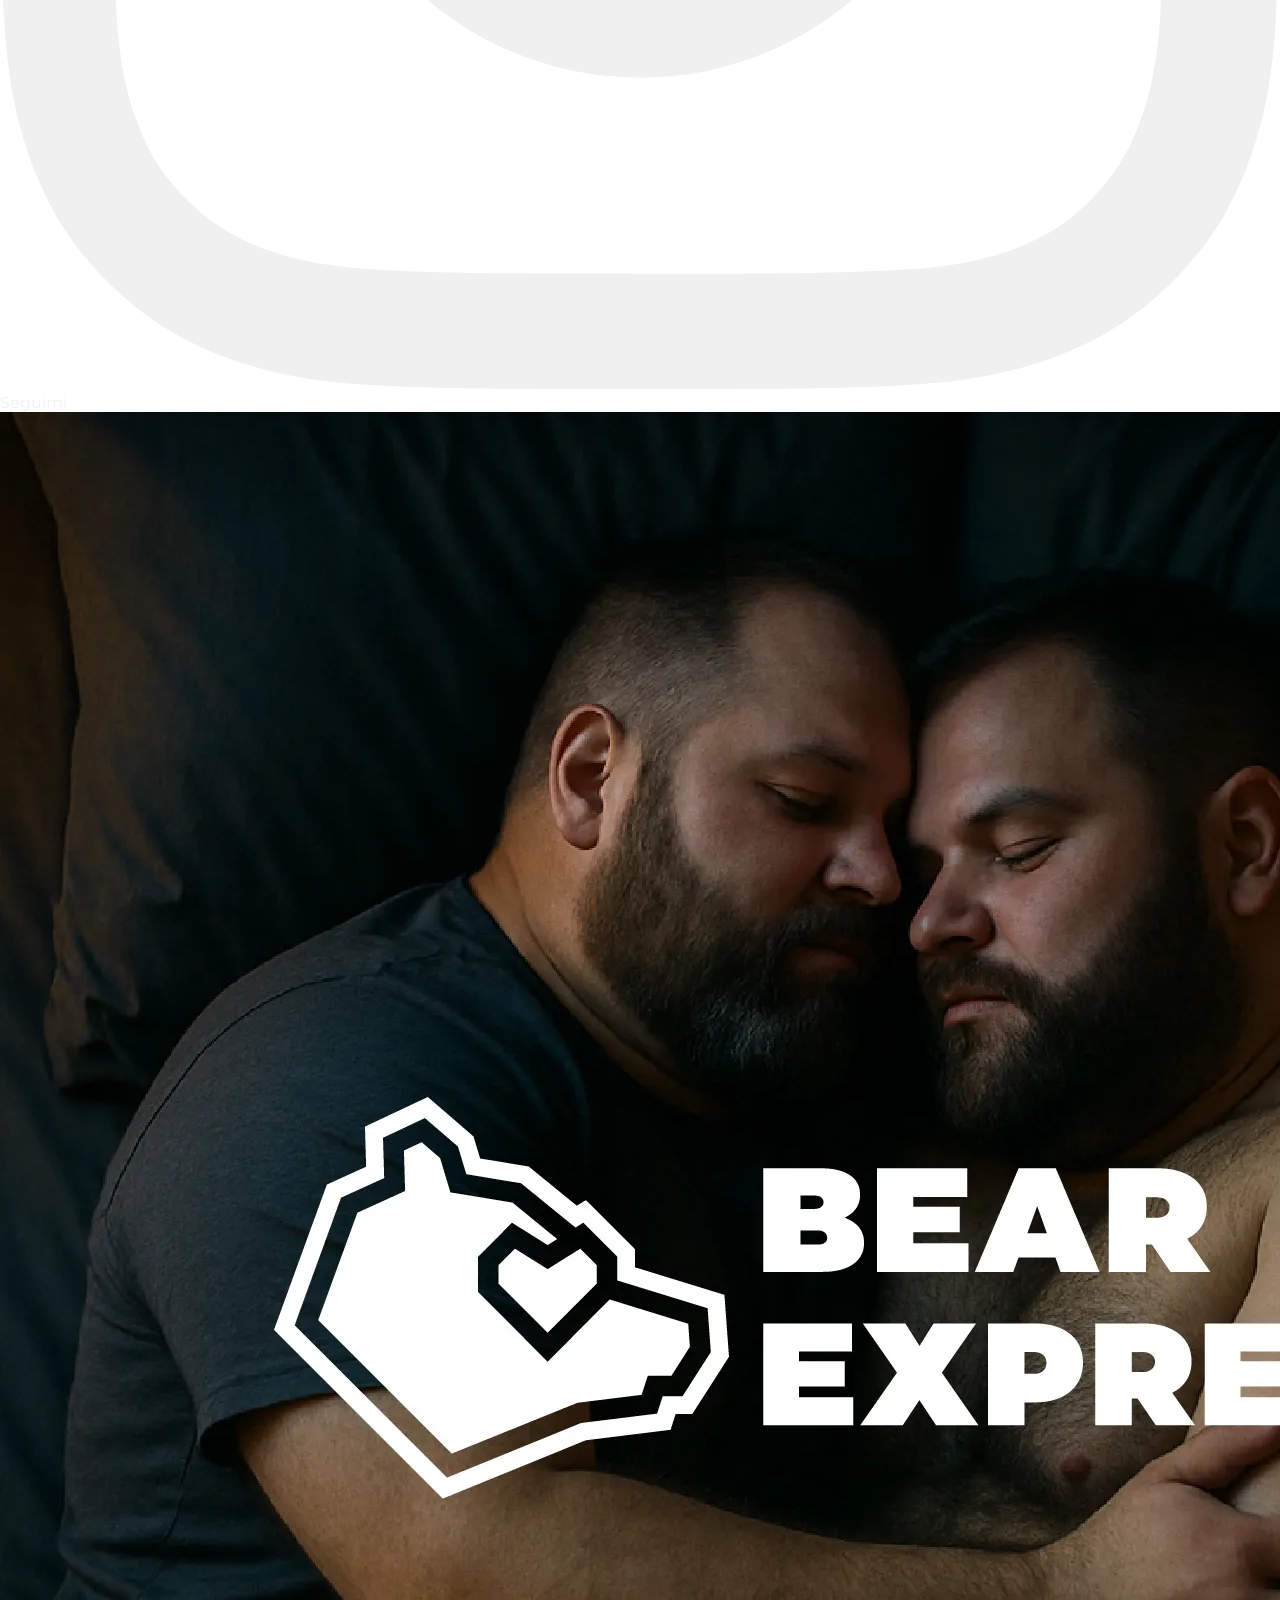
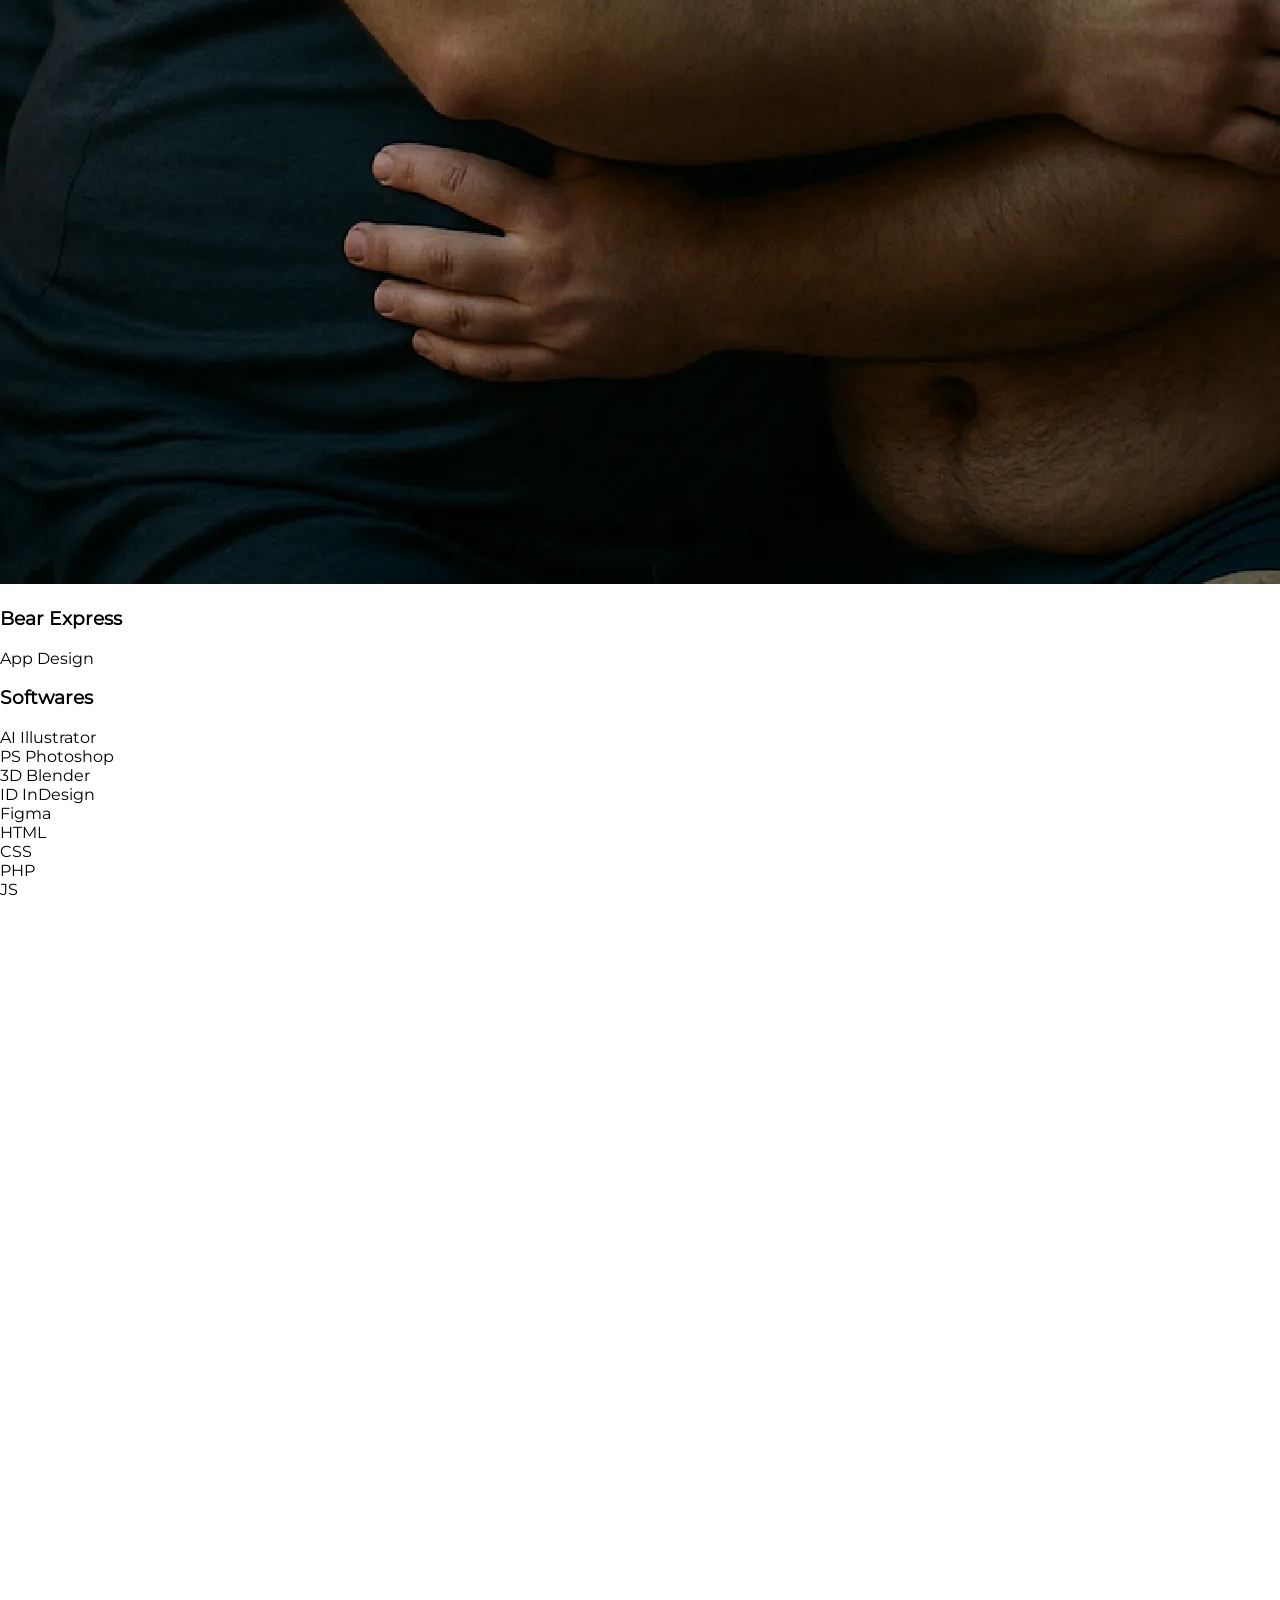
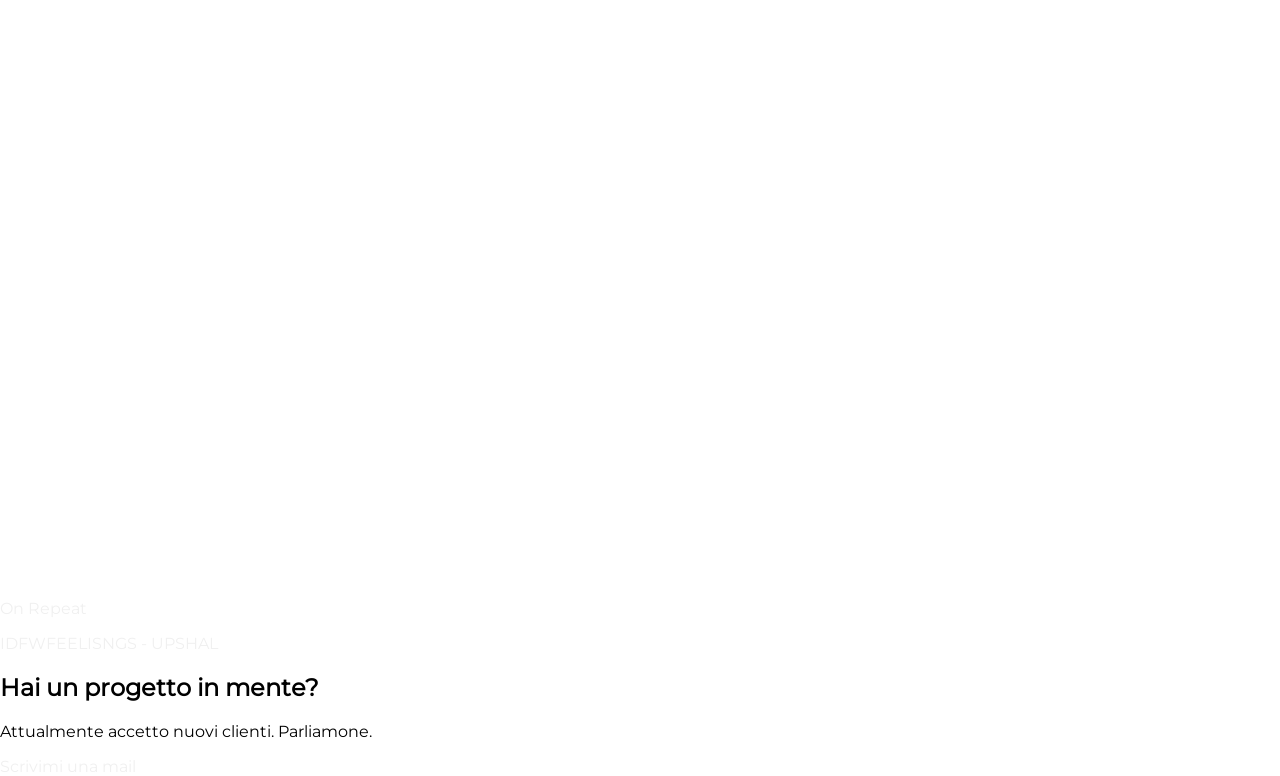
==== commit b036a84a: "FF2" ====
--- a/index.html
+++ b/index.html
@@ -7,92 +7,53 @@
     <link rel="stylesheet" href="CSS/style.css">
     <script src="https://cdn.tailwindcss.com"></script>
     <script src="https://cdnjs.cloudflare.com/ajax/libs/gsap/3.12.2/gsap.min.js"></script>
-    <style>
-        /* Classe base per le celle della griglia (Cards) */
-        .bento-card {
-            border-radius: 1.5rem;
-            padding: 1.5rem;
-            transition: all 0.3s cubic-bezier(0.25, 0.8, 0.25, 1);
-            overflow: hidden;
-            position: relative;
-        }
-
-        .card-img {
-            width: 100%;
-            height: 100%;
-            object-fit: cover;
-            border-radius: 1rem;
-        }
-
-        /* Badge di stato */
-        .status-dot {
-            height: 8px; width: 8px; background-color: #22c55e; border-radius: 50%;
-            box-shadow: 0 0 0 4px rgba(34, 197, 94, 0.2);
-            animation: pulse 2s infinite;
-        }
-        
-        @keyframes pulse {
-            0% { box-shadow: 0 0 0 0 rgba(34, 197, 94, 0.4); }
-            70% { box-shadow: 0 0 0 6px rgba(34, 197, 94, 0); }
-            100% { box-shadow: 0 0 0 0 rgba(34, 197, 94, 0); }
-        }
-
-        @keyframes fadeIn {
-            from { opacity: 0; transform: translateY(20px); }
-            to { opacity: 1; transform: translateY(0); }
-        }
-
-        /* Stili per il contenuto del modale (importati da port.html) */
-        .section-title { font-size: 2.5rem; font-weight: 800; margin-bottom: 2rem; }
-        .text-blue { color: #382985; }
-        .text-red { color: #E61F57; }
-        .service-card { padding: 2rem; border-radius: 1rem; color: white; text-align: center; font-weight: bold; }
-        .bg-branding { background: #382985; }
-        .bg-grafica { background: #E61F57; }
-        .bg-web { background: #140030; }
-        .submit-btn { background: #E61F57; color: white; padding: 1rem 2rem; border-radius: 0.5rem; font-weight: bold; margin-top: 1rem; }
-        .form-group input, .form-group textarea { width: 100%; padding: 1rem; background: #1a1a1a; border: 1px solid #333; border-radius: 0.5rem; color: white; margin-bottom: 1rem; }
-    </style>
 </head>
 <body class="bg-black">
+    
+    <!-- HEADER -->
     <header>
         <nav id="navbar">
             <ul class="menu">
-                <li><a href="index.html">Home</a></li>
-                <li class="symbol"><img src="Links/Risorsa 11.svg" style="width: 25px;"></li>
-                <li><a href="port.html">Portfolio</a></li>
+                <li class="menu-link menu-item"><a href="index.html">Home</a></li> 
+                <li class="symbol" id="logo-trigger">
+                    <img src="Links/Risorsa 11.svg" style="width: 25px;" alt="Logo"> 
+                </li>
+                <li class="menu-link menu-item"><a href="port.html">Portfolio</a></li>
             </ul>
         </nav>
     </header>
 
-    <div class="w-full grid grid-cols-1 sm:grid-cols-2 lg:grid-cols-4 gap-6 md:gap-6 bg-black md:px-[70px] md:py-[120px] px-5 py-[120px]">
+    <!-- BENTO GRID -->
+    <div class="w-full grid grid-cols-1 sm:grid-cols-2 lg:grid-cols-4 gap-6 bg-black md:px-[70px] md:pt-[120px] px-5 pt-[120px] pb-[60px]">
         
-        <div onclick="aprireModal(contenuti.chiSono)" class="bento-card sm:col-span-2 lg:col-span-2 lg:row-span-2 flex flex-col justify-between min-h-[500px] cursor-pointer group bg-white">
+        <!-- CARD CHI SONO -->
+        <div onclick="aprireModal(contenuti.chiSono)" class="bento-card sm:col-span-2 lg:col-span-2 lg:row-span-2 flex flex-col justify-between min-h-[500px] group bg-white cursor-pointer">
             <div class="flex items-center gap-3 mb-4">
                 <div>
-                    <h3 class="font-bold text-gray-900 leading-tight">Daniel Garosi</h3>
-                    <p class="text-xs text-gray-500 font-medium">@oden_graphicdesign</p>
+                    <h3 class="font-bold text-black">Daniel Garosi</h3>
+                    <p class="text-xs text-gray-800 font-medium">@oden_graphicdesign</p>
                 </div>
                 <div class="ml-auto flex items-center gap-2 bg-green-50 px-3 py-1 rounded-full border border-green-100">
                     <div class="status-dot"></div>
-                    <span class="text-xs font-bold text-green-700 uppercase tracking-wide">Open to work</span>
+                    <span class="text-xs font-bold text-green-700">OPEN TO WORK</span>
                 </div>
             </div>
             
             <div class="overflow-hidden rounded-xl h-full">
-                <img src="Links/DSC_3067.jpg" class="w-full h-full object-cover transition duration-500 group-hover:scale-105" alt="Project 1">
-            </div>
-
-            <div class="absolute bottom-4 left-4 right-4 bg-white/90 backdrop-blur-md p-4 rounded-xl">
-                <h1 class="text-md sm:text-lg lg:text-4xl font-extrabold text-gray-800 mb-4 tracking-tight">
+                <img src="Links/DSC_3067.jpg" class="w-full h-full object-cover transition duration-500 group-hover:scale-105" alt="Daniel Garosi">
+            </div>
+
+            <div class="absolute bottom-4 left-4 right-4 bg-gray-100 p-4 rounded-xl">
+                <h1 class="text-2xl sm:text-3xl lg:text-4xl font-extrabold text-black mb-4">
                     Costruisco interfacce digitali che le persone amano usare.
                 </h1>
-                <p class="text-gray-500 font-medium text-sm">Specializzato in Branding, Packaging e Web Design</p>
-            </div>
-        </div>
-
-        <div onclick="aprireModal(contenuti.contatti)" class="bento-card relative min-h-[200px]">
-            <img src="Links/brescia.jpg" class="w-full h-full absolute inset-0 object-cover transition group-hover:scale-105 duration-500" alt="Map">
+                <p class="text-gray-600 font-medium text-sm">Specializzato in Branding, Packaging e Web Design</p>
+            </div>
+        </div>
+
+        <!-- CARD LOCATION -->
+        <div onclick="aprireModal(contenuti.contatti)" class="bento-card relative min-h-[200px] cursor-pointer group">
+            <img src="Links/brescia.jpg" class="w-full h-full absolute inset-0 object-cover transition group-hover:scale-105 duration-500" alt="Brescia">
             <div class="absolute inset-0 bg-gradient-to-t from-black/60 to-transparent flex items-end p-6">
                 <p class="text-white font-bold flex items-center gap-2 text-sm">
                     <svg class="w-4 h-4" fill="currentColor" viewBox="0 0 20 20"><path fill-rule="evenodd" d="M5.05 4.05a7 7 0 119.9 9.9L10 18.9l-4.95-4.95a7 7 0 010-9.9zM10 11a2 2 0 100-4 2 2 0 000 4z" clip-rule="evenodd"></path></svg>
@@ -101,22 +62,25 @@
             </div>
         </div>
         
-        <a href="https://www.instagram.com/oden_graphicdesign/" target="_blank" class="bento-card hover:bg-gray-900 text-white flex flex-col justify-center items-center gap-4 group cursor-pointer border-transparent bg-gradient-to-r from-purple-500 via-pink-500 to-red-500">
-            <svg class="w-8 sm:w-10 h-8 sm:h-10 group-hover:scale-110 transition" fill="currentColor" viewBox="0 0 24 24"><path d="M12 0C8.74 0 8.333.015 7.053.072 5.775.132 4.905.333 4.14.63c-.789.306-1.459.717-2.126 1.384S.935 3.35.63 4.14C.333 4.905.131 5.775.072 7.053.012 8.333 0 8.74 0 12s.015 3.667.072 4.947c.06 1.277.261 2.148.558 2.913.306.788.717 1.459 1.384 2.126.667.666 1.336 1.079 2.126 1.384.766.296 1.636.499 2.913.558C8.333 23.988 8.74 24 12 24s3.667-.015 4.947-.072c1.277-.06 2.148-.262 2.913-.558.788-.306 1.459-.718 2.126-1.384.666-.667 1.079-1.335 1.384-2.126.296-.765.499-1.636.558-2.913.06-1.28.072-1.687.072-4.947s-.015-3.667-.072-4.947c-.06-1.277-.262-2.149-.558-2.913-.306-.789-.718-1.459-1.384-2.126C21.319 1.347 20.651.935 19.86.63c-.765-.297-1.636-.499-2.913-.558C15.667.012 15.26 0 12 0zm0 2.16c3.203 0 3.585.016 4.85.071 1.17.055 1.805.249 2.227.415.562.217.96.477 1.382.896.419.42.679.819.896 1.381.164.422.36 1.057.413 2.227.057 1.266.07 1.646.07 4.85s-.015 3.585-.074 4.85c-.061 1.17-.256 1.805-.421 2.227-.224.562-.479.96-.899 1.382-.419.419-.824.679-1.38.896-.42.164-1.065.36-2.235.413-1.274.057-1.649.07-4.859.07-3.211 0-3.586-.015-4.859-.074-1.171-.061-1.816-.256-2.236-.421-.569-.224-.96-.479-1.379-.899-.421-.419-.69-.824-.9-1.38-.165-.42-.359-1.065-.42-2.235-.045-1.26-.061-1.649-.061-4.844 0-3.196.016-3.586.061-4.861.061-1.17.255-1.814.42-2.234.21-.57.479-.96.9-1.381.419-.419.81-.689 1.379-.898.42-.166 1.051-.361 2.221-.421 1.275-.045 1.65-.06 4.859-.06l.045.03zm0 3.678c-3.405 0-6.162 2.76-6.162 6.162 0 3.405 2.76 6.162 6.162 6.162 3.405 0 6.162-2.76 6.162-6.162 0-3.405-2.76-6.162-6.162-6.162zM12 16c-2.21 0-4-1.79-4-4s1.79-4 4-4 4 1.79 4 4-1.79 4-4 4zm7.846-10.405c0 .795-.646 1.44-1.44 1.44-.795 0-1.44-.646-1.44-1.44 0-.794.646-1.439 1.44-1.439.793-.001 1.44.645 1.44 1.439z"/></svg>
-            <span class="font-bold text-sm">Seguimi</span>
+        <!-- CARD INSTAGRAM -->
+        <a href="https://www.instagram.com/oden_graphicdesign/" target="_blank" class="bento-card flex flex-col justify-center items-center gap-4 group border-none bg-gradient-to-r from-purple-500 via-pink-500 to-red-500 hover:scale-105">
+            <svg class="w-10 h-10 sm:w-12 sm:h-12 text-white group-hover:scale-110 transition" fill="currentColor" viewBox="0 0 24 24"><path d="M12 0C8.74 0 8.333.015 7.053.072 5.775.132 4.905.333 4.14.63c-.789.306-1.459.717-2.126 1.384S.935 3.35.63 4.14C.333 4.905.131 5.775.072 7.053.012 8.333 0 8.74 0 12s.015 3.667.072 4.947c.06 1.277.261 2.148.558 2.913.306.788.717 1.459 1.384 2.126.667.666 1.336 1.079 2.126 1.384.766.296 1.636.499 2.913.558C8.333 23.988 8.74 24 12 24s3.667-.015 4.947-.072c1.277-.06 2.148-.262 2.913-.558.788-.306 1.459-.718 2.126-1.384.666-.667 1.079-1.335 1.384-2.126.296-.765.499-1.636.558-2.913.06-1.28.072-1.687.072-4.947s-.015-3.667-.072-4.947c-.06-1.277-.262-2.149-.558-2.913-.306-.789-.718-1.459-1.384-2.126C21.319 1.347 20.651.935 19.86.63c-.765-.297-1.636-.499-2.913-.558C15.667.012 15.26 0 12 0zm0 2.16c3.203 0 3.585.016 4.85.071 1.17.055 1.805.249 2.227.415.562.217.96.477 1.382.896.419.42.679.819.896 1.381.164.422.36 1.057.413 2.227.057 1.266.07 1.646.07 4.85s-.015 3.585-.074 4.85c-.061 1.17-.256 1.805-.421 2.227-.224.562-.479.96-.899 1.382-.419.419-.824.679-1.38.896-.42.164-1.065.36-2.235.413-1.274.057-1.649.07-4.859.07-3.211 0-3.586-.015-4.859-.074-1.171-.061-1.816-.256-2.236-.421-.569-.224-.96-.479-1.379-.899-.421-.419-.69-.824-.9-1.38-.165-.42-.359-1.065-.42-2.235-.045-1.26-.061-1.649-.061-4.844 0-3.196.016-3.586.061-4.861.061-1.17.255-1.814.42-2.234.21-.57.479-.96.9-1.381.419-.419.81-.689 1.379-.898.42-.166 1.051-.361 2.221-.421 1.275-.045 1.65-.06 4.859-.06l.045.03zm0 3.678c-3.405 0-6.162 2.76-6.162 6.162 0 3.405 2.76 6.162 6.162 6.162 3.405 0 6.162-2.76 6.162-6.162 0-3.405-2.76-6.162-6.162-6.162zM12 16c-2.21 0-4-1.79-4-4s1.79-4 4-4 4 1.79 4 4-1.79 4-4 4zm7.846-10.405c0 .795-.646 1.44-1.44 1.44-.795 0-1.44-.646-1.44-1.44 0-.794.646-1.439 1.44-1.439.793-.001 1.44.645 1.44 1.439z"/></svg>
+            <span class="font-bold text-sm text-white">Seguimi</span>
         </a>
 
-        <div onclick="aprireModal(contenuti.bearExpress)" class="bento-card sm:col-span-2 relative overflow-hidden min-h-[250px]">
+        <!-- CARD BEAR EXPRESS -->
+        <div onclick="aprireModal(contenuti.bearExpress)" class="bento-card sm:col-span-2 relative overflow-hidden min-h-[250px] bg-white cursor-pointer group">
             <img src="Links/Bear Express Icon.webp" class="w-full h-full object-cover transition duration-500 group-hover:scale-105 rounded-xl" alt="Bear Express">
-            <div class="absolute bottom-4 left-4 right-4 bg-white/90 backdrop-blur-md p-4 rounded-xl">
-                <h3 class="font-bold text-gray-900 text-sm">Bear Express</h3>
-                <p class="text-xs text-gray-500 uppercase font-bold tracking-wider">App Design</p>
-            </div>
-        </div>
-
+            <div class="absolute bottom-4 left-4 right-4 bg-gray-100 p-4 rounded-xl">
+                <h3 class="font-bold text-black text-sm">Bear Express</h3>
+                <p class="text-xs text-gray-600 font-medium">App Design</p>
+            </div>
+        </div>
+
+        <!-- CARD SOFTWARE -->
         <div class="bento-card lg:row-span-2 flex flex-col bg-white">
-            <h3 class="text-gray-400 font-bold uppercase text-xs tracking-widest mb-6">Softwares</h3>
-            <ul class="space-y-4 font-bold text-gray-800 text-base lg:text-lg flex-1">
+            <h3 class="text-gray-600 font-bold uppercase text-xs tracking-wide mb-6">Softwares</h3>
+            <ul class="space-y-4 font-bold text-black text-base lg:text-lg flex-1">
                 <li class="flex items-center gap-3">
                     <span class="w-8 h-8 rounded-lg bg-blue-100 text-blue-600 flex items-center justify-center text-xs">AI</span> Illustrator
                 </li>
@@ -132,7 +96,8 @@
             </ul>
         </div>
 
-        <div class="bento-card sm:col-span-2 flex flex-wrap gap-2 items-center justify-center content-center bg-gray-50">
+        <!-- CARD SKILLS -->
+        <div class="bento-card sm:col-span-2 flex flex-wrap gap-2 items-center justify-center content-center bg-white">
             <div class="px-3 py-1 bg-white rounded-md text-xs font-bold border shadow-sm hover:bg-[#140030] hover:text-white transition duration-300">Figma</div>
             <div class="px-3 py-1 bg-white rounded-md text-xs font-bold border shadow-sm hover:bg-[#140030] hover:text-white transition duration-300">HTML</div>
             <div class="px-3 py-1 bg-white rounded-md text-xs font-bold border shadow-sm hover:bg-[#140030] hover:text-white transition duration-300">CSS</div>
@@ -140,9 +105,10 @@
             <div class="px-3 py-1 bg-white rounded-md text-xs font-bold border shadow-sm hover:bg-[#140030] hover:text-white transition duration-300">JS</div>
         </div>
 
-        <a href="https://open.spotify.com/intl-it/track/3OwwSM0Jua3YzzwLKe4Mwk" target="_blank" class="bento-card lg:row-span-2 text-white flex flex-col justify-between p-5 border-none bg-[url(Links/lady.jpg)] bg-cover min-h-[250px]">
+        <!-- CARD SPOTIFY -->
+        <a href="https://open.spotify.com/intl-it/track/3OwwSM0Jua3YzzwLKe4Mwk" target="_blank" class="bento-card lg:row-span-2 flex flex-col justify-between p-5 border-none bg-[url(Links/lady.jpg)] bg-cover min-h-[250px] hover:scale-105">
             <div class="flex justify-between items-start">
-            <svg class="w-6 h-6" fill="white" viewBox="0 0 24 24"><path d="M12 0C5.4 0 0 5.4 0 12s5.4 12 12 12 12-5.4 12-12S18.66 0 12 0zm5.521 17.34c-.24.359-.66.48-1.021.24-2.82-1.74-6.36-2.101-10.561-1.141-.418.122-.779-.179-.899-.539-.12-.421.18-.78.54-.9 4.56-1.021 8.52-.6 11.64 1.32.42.18.479.659.301 1.02zm1.44-3.3c-.301.42-.841.6-1.262.3-3.239-1.98-8.159-2.58-11.939-1.38-.479.12-1.02-.12-1.14-.6-.12-.48.12-1.021.6-1.141 4.32-1.32 9.779-.6 13.5 1.621.42.3.54.84.24 1.2zm.12-3.36C15.24 8.4 8.82 8.16 5.16 9.301c-.6.179-1.2-.181-1.38-.721-.18-.601.18-1.2.72-1.381 4.26-1.26 11.28-1.02 15.721 1.621.539.3.719 1.02.419 1.56-.299.421-1.02.599-1.559.3z"/></svg>
+                <svg class="w-6 h-6" fill="white" viewBox="0 0 24 24"><path d="M12 0C5.4 0 0 5.4 0 12s5.4 12 12 12 12-5.4 12-12S18.66 0 12 0zm5.521 17.34c-.24.359-.66.48-1.021.24-2.82-1.74-6.36-2.101-10.561-1.141-.418.122-.779-.179-.899-.539-.12-.421.18-.78.54-.9 4.56-1.021 8.52-.6 11.64 1.32.42.18.479.659.301 1.02zm1.44-3.3c-.301.42-.841.6-1.262.3-3.239-1.98-8.159-2.58-11.939-1.38-.479.12-1.02-.12-1.14-.6-.12-.48.12-1.021.6-1.141 4.32-1.32 9.779-.6 13.5 1.621.42.3.54.84.24 1.2zm.12-3.36C15.24 8.4 8.82 8.16 5.16 9.301c-.6.179-1.2-.181-1.38-.721-.18-.601.18-1.2.72-1.381 4.26-1.26 11.28-1.02 15.721 1.621.539.3.719 1.02.419 1.56-.299.421-1.02.599-1.559.3z"/></svg>
             </div>
             <div class="absolute bottom-4 left-4 right-4 bg-white/90 backdrop-blur-md p-4 rounded-xl text-black">
                 <p class="text-xs font-medium mb-1">On Repeat</p>
@@ -150,44 +116,45 @@
             </div>
         </a>
 
-        <div class="bento-card sm:col-span-2 bg-gray-900 text-white flex flex-col justify-center items-center text-center p-6 sm:p-10 border-gray-800">
+        <!-- CARD CTA -->
+        <div class="bento-card sm:col-span-2 bg-[#140030] text-white flex flex-col justify-center items-center text-center p-6 sm:p-10">
             <h2 class="text-2xl sm:text-3xl font-bold mb-4">Hai un progetto in mente?</h2>
-            <p class="text-gray-400 mb-8 max-w-sm text-sm">Attualmente accetto nuovi clienti per Q1 2026. Parliamone.</p>
-            <a href="mailto:tuo@email.com" class="bg-white text-black px-6 sm:px-8 py-2 sm:py-3 rounded-full font-bold hover:bg-gray-200 transition transform hover:scale-105 text-sm">
+            <p class="text-white mb-8 max-w-sm text-sm">Attualmente accetto nuovi clienti. Parliamone.</p>
+            <a href="mailto:info@odengraphicdesign.com" class="bg-white text-black px-6 sm:px-8 py-2 sm:py-3 rounded-full font-bold hover:bg-[#FBBC0D] hover:text-white transition transform hover:scale-105 text-sm">
                 Scrivimi una mail
             </a>
         </div>
     </div>
 
-    <footer class="bg-inherit">
-        <div class="footer-content text-center p-5 text-white bg-[#140030]">
-            <p>© 2026 Oden Graphic Design. Tutti i diritti riservati.</p>
-        </div>
-    </footer>
-
     <script>
-        // DATABASE CONTENUTI (Recuperati da port.html)
+        // CONTENUTI MODALI
         const contenuti = {
             bearExpress: `
-                <img src="Links/Bear Express/pRESENTAZIONE.webp" class="w-full block rounded-t-2xl">
-                <img src="Links/Bear Express/pRESENTAZIONE5.webp" class="w-full block">
-                <img src="Links/Bear Express/pRESENTAZIONE6.webp" class="w-full block">
-                <img src="Links/Bear Express/pRESENTAZIONE7.webp" class="w-full block">
-                <img src="Links/Bear Express/pRESENTAZIONE12.webp" class="w-full block">
-                <img src="Links/Bear Express/pRESENTAZIONE17.webp" class="w-full block rounded-b-2xl">
+            <img src="Links/Bear Express/pRESENTAZIONE.webp" class="w-full rounded-t-xl mb-4" loading="lazy">
+                <img src="Links/Bear Express/pRESENTAZIONE5.webp" class="w-full mb-4" loading="lazy">
+                <img src="Links/Bear Express/pRESENTAZIONE6.webp" class="w-full mb-4" loading="lazy">
+                <img src="Links/Bear Express/pRESENTAZIONE7.webp" class="w-full mb-4" loading="lazy">
+                <img src="Links/Bear Express/pRESENTAZIONE8.webp" class="w-full mb-4" loading="lazy">
+                <img src="Links/Bear Express/pRESENTAZIONE9.webp" class="w-full mb-4" loading="lazy">
+                <img src="Links/Bear Express/pRESENTAZIONE10.webp" class="w-full mb-4" loading="lazy">
+                <img src="Links/Bear Express/pRESENTAZIONE11.webp" class="w-full mb-4" loading="lazy">
+                <img src="Links/Bear Express/pRESENTAZIONE12.webp" class="w-full mb-4" loading="lazy">
+                <img src="Links/Bear Express/pRESENTAZIONE13.webp" class="w-full mb-4" loading="lazy">
+                <img src="Links/Bear Express/pRESENTAZIONE14.webp" class="w-full mb-4" loading="lazy">
+                <img src="Links/Bear Express/pRESENTAZIONE15.webp" class="w-full mb-4" loading="lazy">
+                <img src="Links/Bear Express/pRESENTAZIONE16.webp" class="w-full mb-4" loading="lazy">
+                <img src="Links/Bear Express/pRESENTAZIONE17.webp" class="w-full rounded-b-xl mb-4" loading="lazy">
             `,
             chiSono: `
-                <div class="hero-wrapper">
-                    <img src="Links/DAN1906-1.webp" class="w-full rounded-xl mb-10" alt="Daniel">
-                    <h1 class="section-title text-blue">CHI SONO</h1>
-                    <p class="text-gray-300 text-lg leading-relaxed mb-10">
-                        Ciao, sono un creativo appassionato di design e tecnologia. In questo spazio puoi scoprire chi sono, cosa faccio e dare uno sguardo al mio portfolio.
-                    </p>
-                    <div class="grid grid-cols-1 md:grid-cols-3 gap-8">
-                        <div class="service-card bg-branding"><h2>BRANDING</h2></div>
-                        <div class="service-card bg-grafica"><h2>GRAFICA</h2></div>
-                        <div class="service-card bg-web"><h2>WEB DESIGN</h2></div>
-                    </div>
+                <img src="Links/DSC_3067.jpg" class="w-full rounded-xl mb-10" alt="Daniel Garosi">
+                <h1 class="section-title text-blue">CHI SONO</h1>
+                <p class="text-gray-300 text-lg leading-relaxed mb-10">
+                    Ciao, sono un creativo appassionato di design e tecnologia. In questo spazio puoi scoprire chi sono, cosa faccio e dare uno sguardo al mio portfolio.
+                </p>
+                <div class="grid grid-cols-1 md:grid-cols-3 gap-8">
+                    <div class="service-card bg-branding"><h2>BRANDING</h2></div>
+                    <div class="service-card bg-grafica"><h2>GRAFICA</h2></div>
+                    <div class="service-card bg-web"><h2>WEB DESIGN</h2></div>
                 </div>
             `,
             contatti: `
@@ -206,9 +173,9 @@
                 <form action="https://formspree.io/f/mpwpjvew" method="POST" class="form-group mt-10">
                     <div class="grid grid-cols-1 md:grid-cols-2 gap-6">
                         <input type="text" name="name" required placeholder="Inserisci il tuo nome">
-                        <input type="email" name="email" placeholder="Inserisci la tua mail">
+                        <input type="email" name="email" required placeholder="Inserisci la tua mail">
                     </div>
-                    <textarea name="messagge" rows="4" placeholder="Scrivi qui il tuo messaggio"></textarea>
+                    <textarea name="message" rows="4" placeholder="Scrivi qui il tuo messaggio" required></textarea>
                     <button type="submit" class="submit-btn w-full">INVIA MAIL</button>
                 </form>
             `
@@ -242,6 +209,56 @@
             modal.querySelector('#closeModal').onclick = chiudi;
             modal.onclick = (e) => { if(e.target === modal) chiudi(); };
         };
+
+        // MENU MOBILE
+        const navbar = document.getElementById('navbar');
+        const logoTrigger = document.getElementById('logo-trigger');
+        const menuItems = document.querySelectorAll('.menu-item');
+        let isMenuOpen = false;
+
+        logoTrigger.addEventListener('click', () => {
+            if (window.innerWidth <= 768) {
+                const tl = gsap.timeline();
+
+                if (!isMenuOpen) {
+                    gsap.set(menuItems, { display: 'block' });
+                    
+                    tl.to(navbar, {
+                        height: "auto", 
+                        duration: 0.5,
+                        ease: "power2.out"
+                    })
+                    .to(menuItems, {
+                        opacity: 1,
+                        y: 0,
+                        stagger: 0.1,
+                        duration: 0.3,
+                        ease: "power2.out"
+                    }, "-=0.3");
+                } else {
+                    tl.to(menuItems, {
+                        opacity: 0,
+                        duration: 0.2
+                    })
+                    .to(navbar, {
+                        height: 60,
+                        duration: 0.4,
+                        ease: "power2.inOut",
+                        onComplete: () => {
+                            gsap.set(menuItems, { display: 'none' });
+                        }
+                    });
+                }
+                isMenuOpen = !isMenuOpen;
+            }
+        });
+
+        window.addEventListener('resize', () => {
+            if (window.innerWidth > 768) {
+                gsap.set([navbar, menuItems], { clearProps: "all" });
+                isMenuOpen = false;
+            }
+        });
     </script>
 </body>
-</html>+</html>
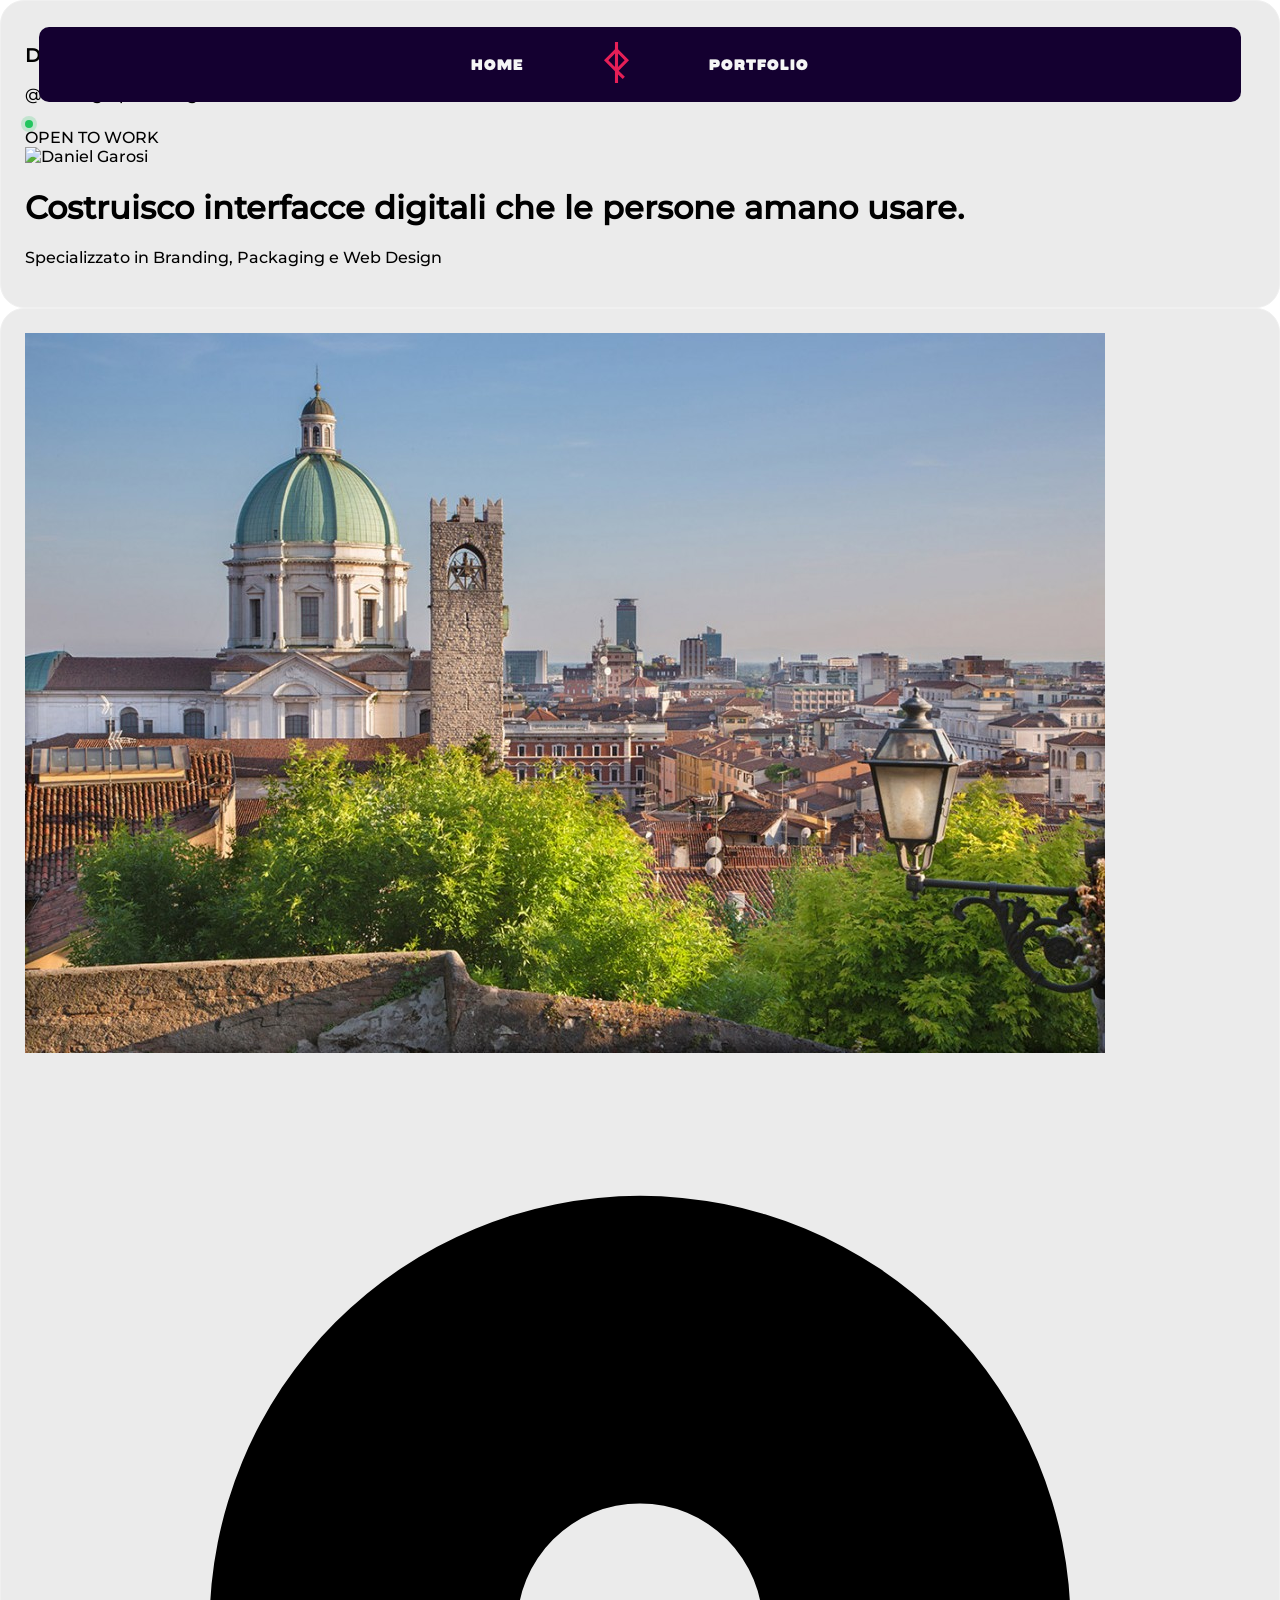
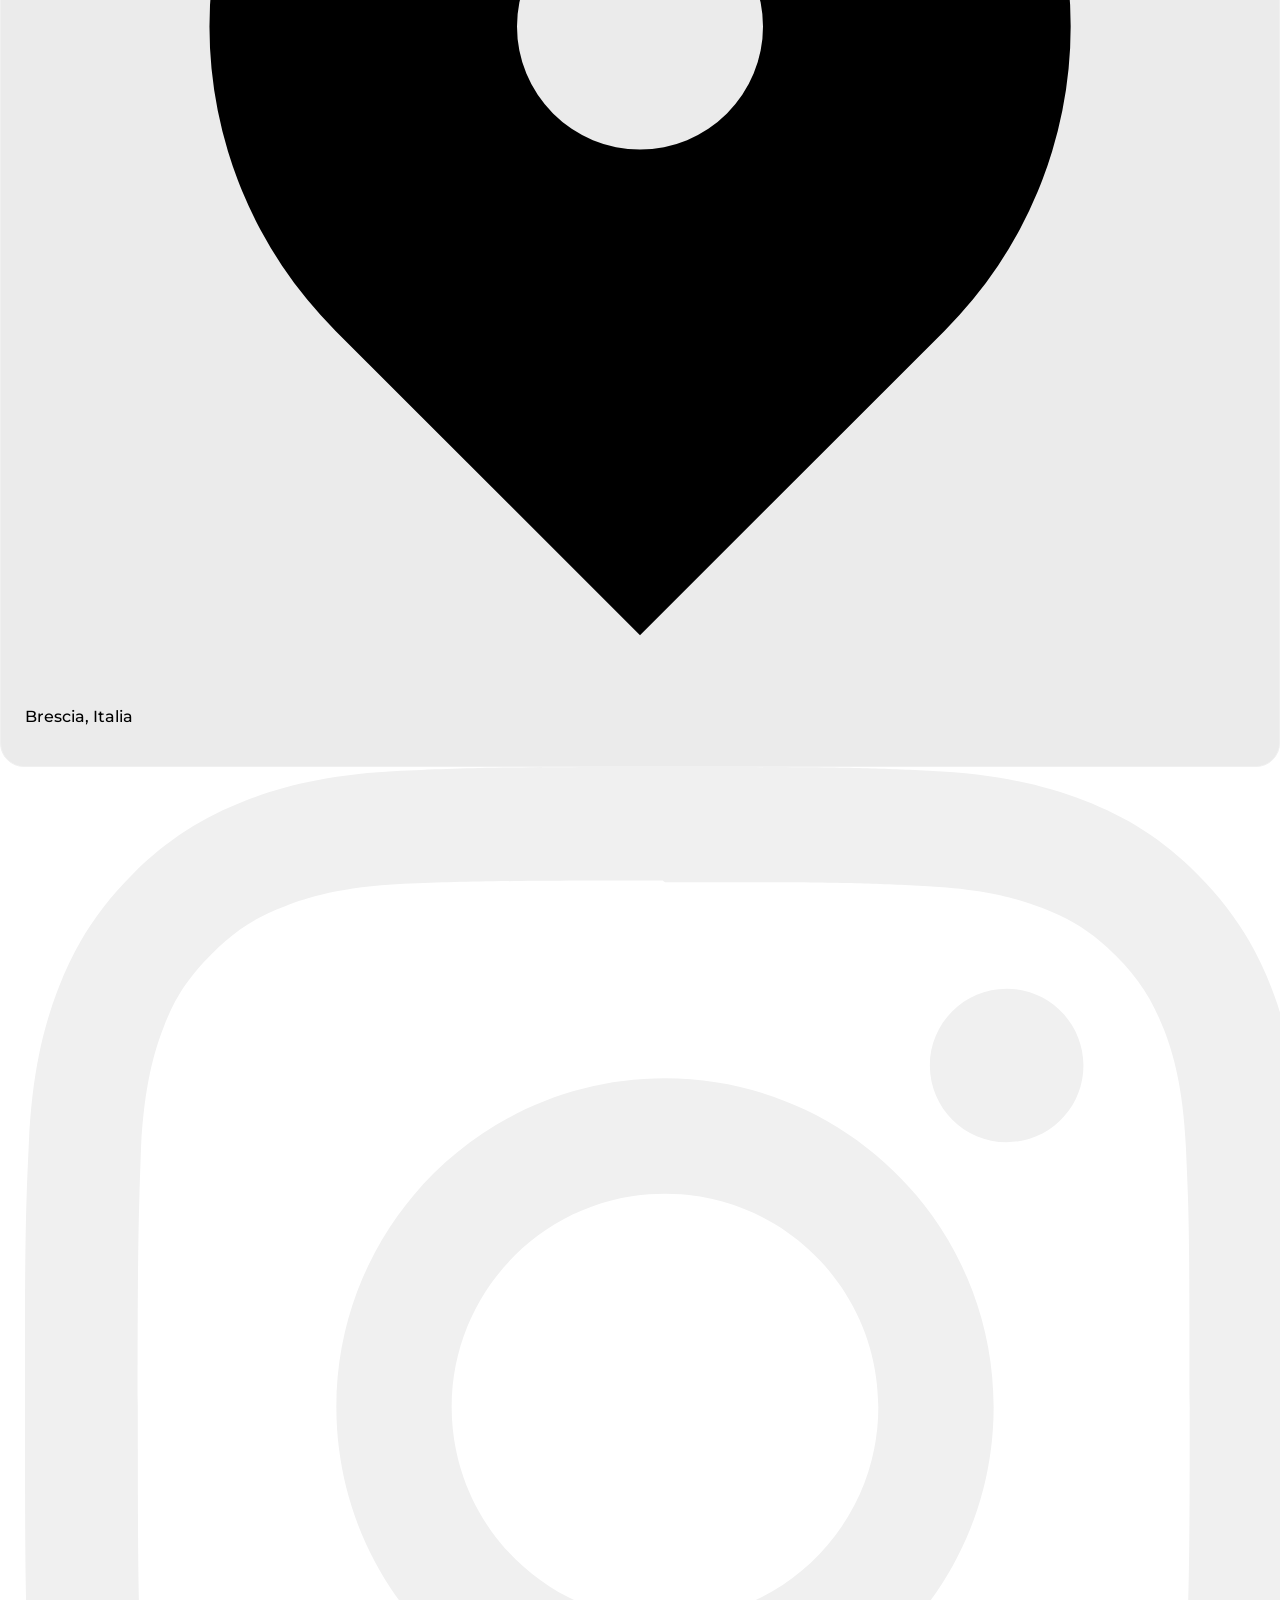
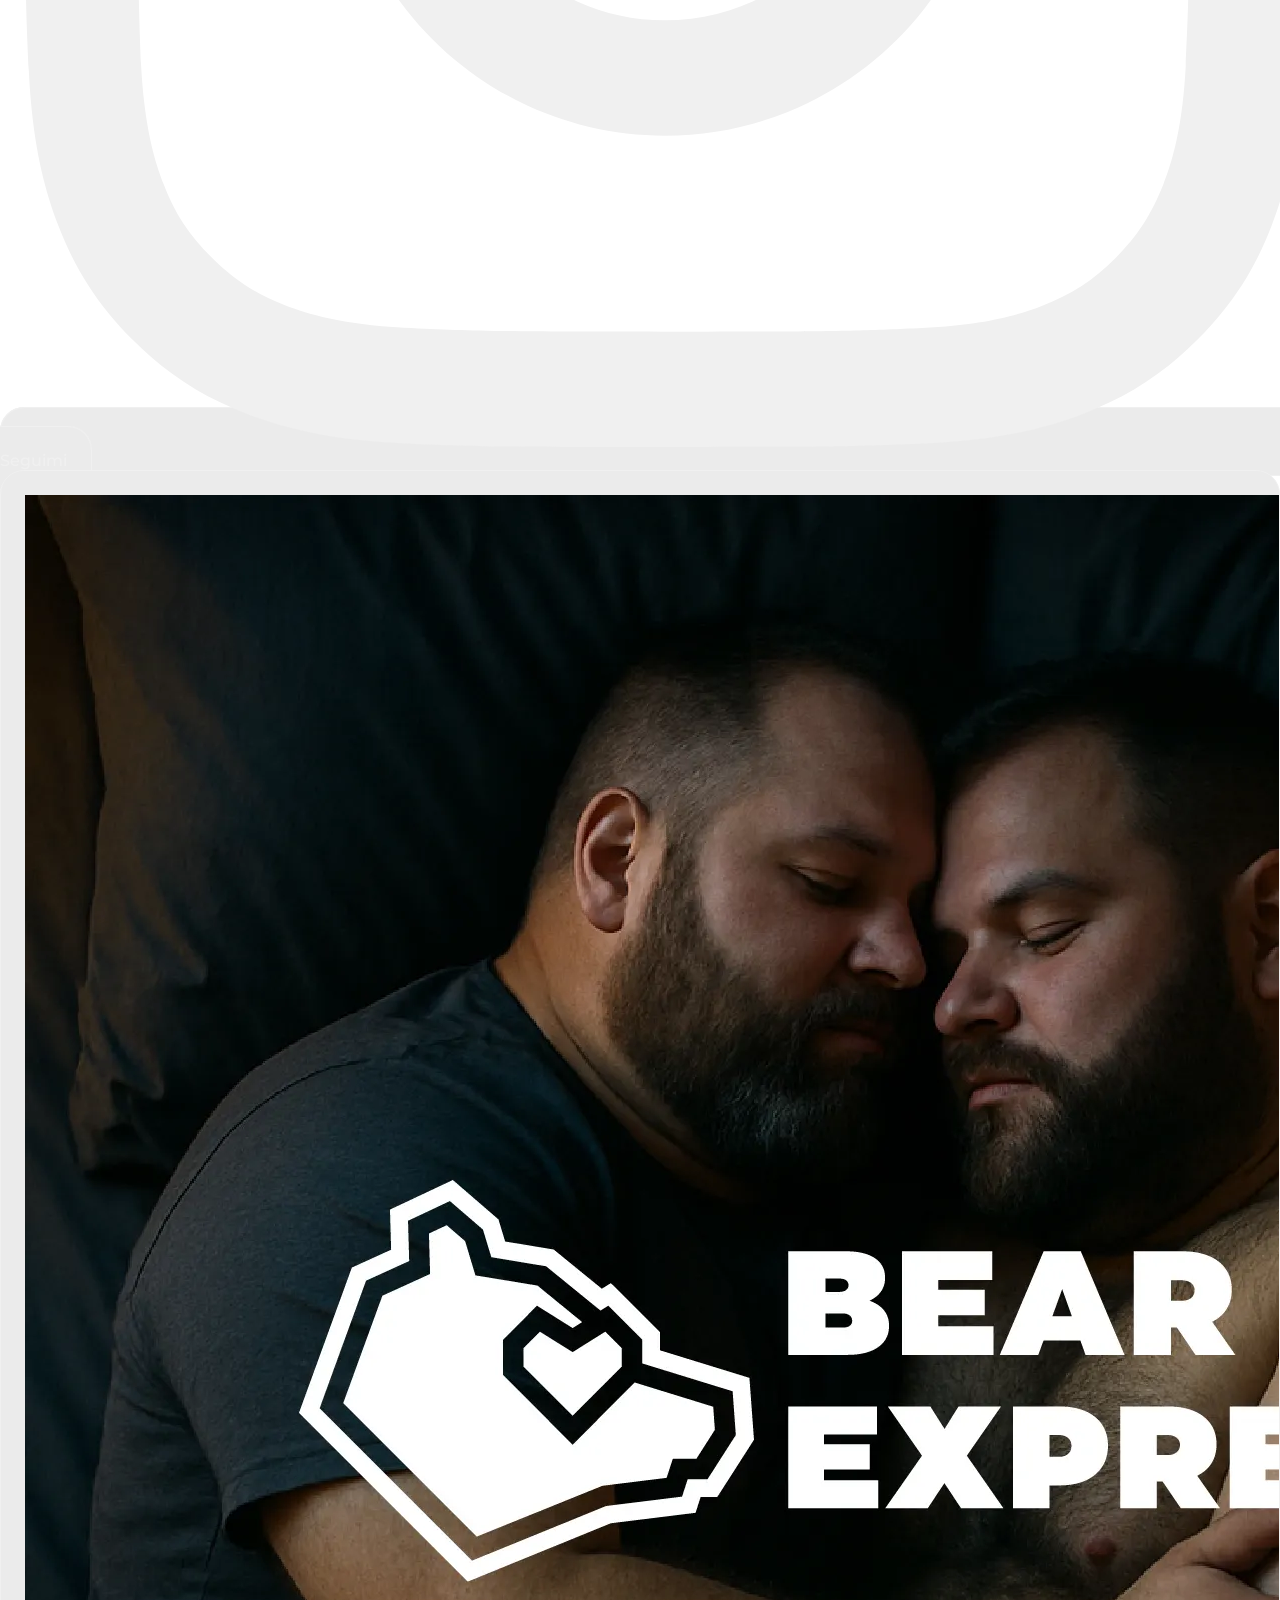
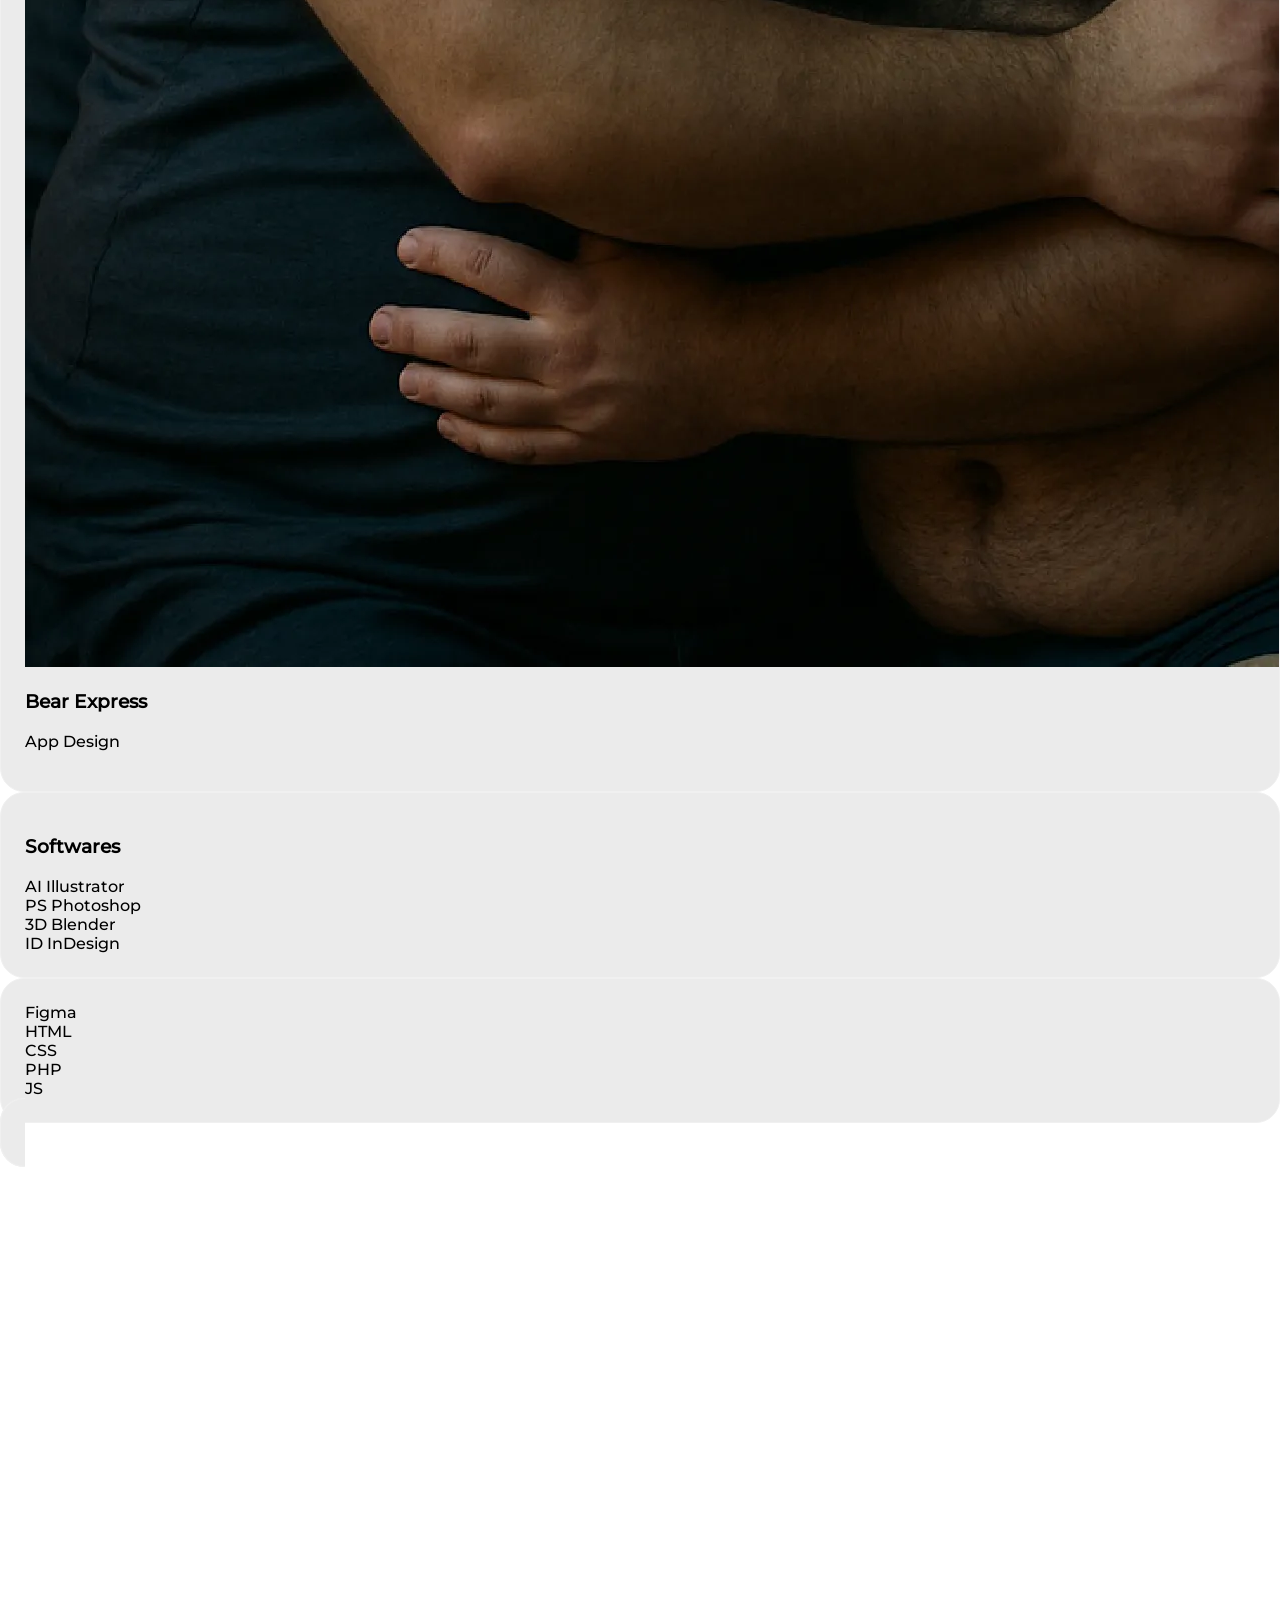
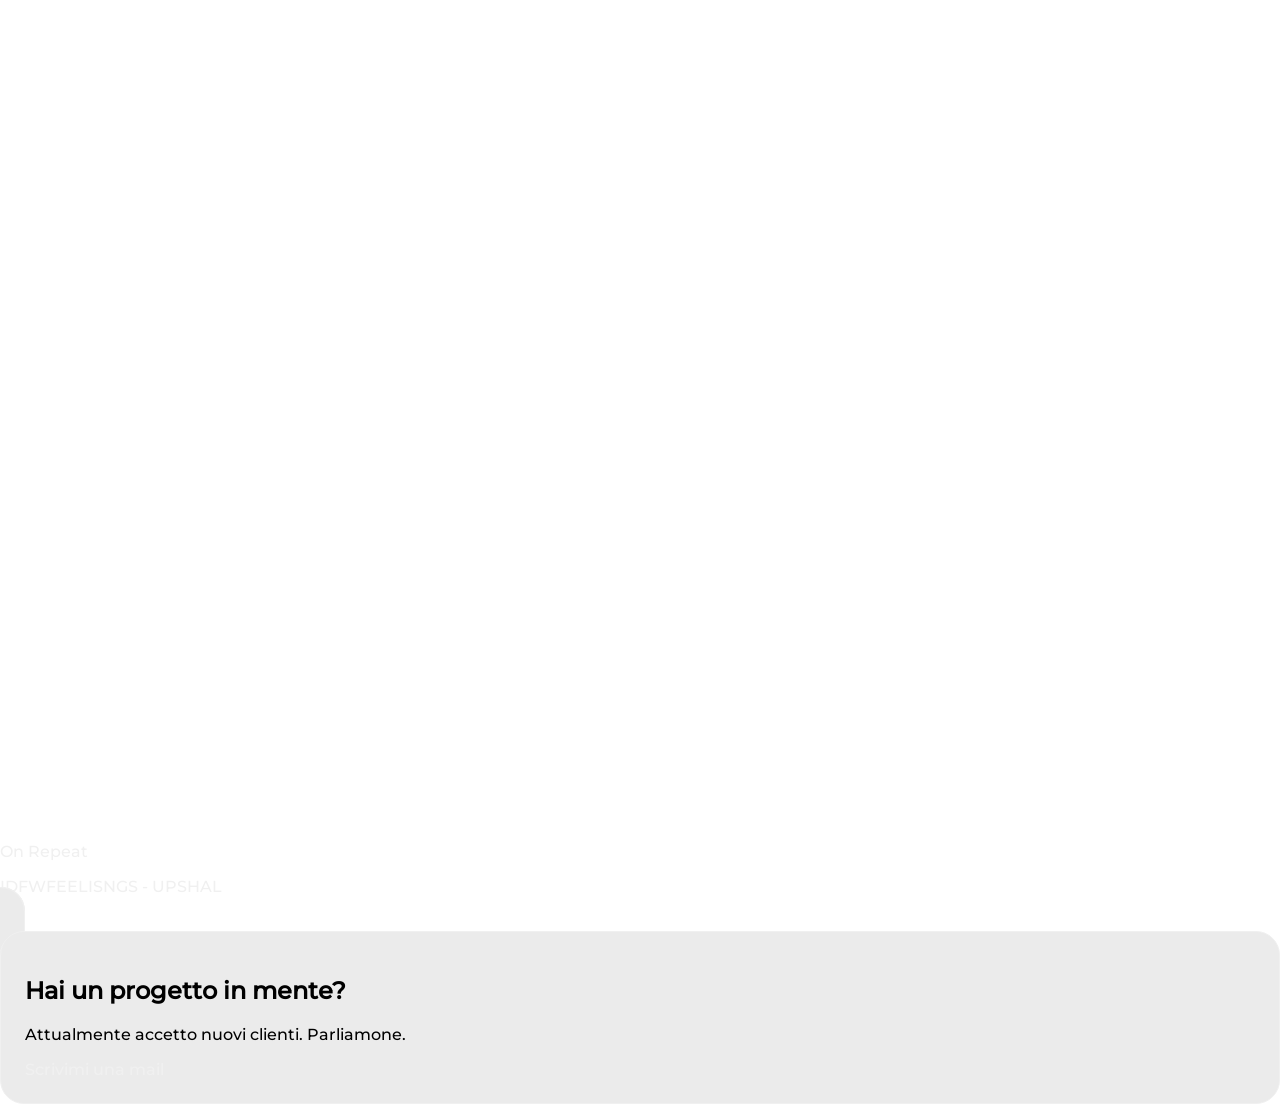
==== commit 3e27a238: "FF4" ====
--- a/index.html
+++ b/index.html
@@ -9,7 +9,6 @@
     <script src="https://cdnjs.cloudflare.com/ajax/libs/gsap/3.12.2/gsap.min.js"></script>
 </head>
 <body class="bg-black">
-    
     <!-- HEADER -->
     <header>
         <nav id="navbar">
@@ -44,7 +43,7 @@
             </div>
 
             <div class="absolute bottom-4 left-4 right-4 bg-gray-100 p-4 rounded-xl">
-                <h1 class="text-2xl sm:text-3xl lg:text-4xl font-extrabold text-black mb-4">
+                <h1 class="text-2xl sm:text-3xl lg:text-4xl font-black text-black mb-4">
                     Costruisco interfacce digitali che le persone amano usare.
                 </h1>
                 <p class="text-gray-600 font-medium text-sm">Specializzato in Branding, Packaging e Web Design</p>
--- a/CSS/style.css
+++ b/CSS/style.css
@@ -1,22 +1,24 @@
-
 /* --- FONT --- */
 @font-face { font-family: gothamblack; src: url('../Fonts/Gotham-Black.otf'); }
 @font-face { font-family: gothambook; src: url('../Fonts/GothamBook.ttf'); }
 @font-face { font-family: gothambold; src: url('../Fonts/Gotham-Bold.otf'); }
 @font-face { font-family: mon; src: url('../Fonts/Montserrat-Regular.ttf'); }
 @font-face { font-family: monmed; src: url('../Fonts/Montserrat-Medium.ttf'); }
-
+@font-face { font-family: kitora; src: url('../Fonts/Kitora.otf'); }
+
+/* --- BASE --- */
 html, body {
     scroll-behavior: smooth;
     margin: 0;
     box-sizing: border-box;
-    font-family: mon, sans-serif;
+    font-family: monmed, sans-serif;
 }
 
 a { 
     text-decoration: none; 
     color: rgb(240, 240, 240); 
 }
+
 ul { 
     list-style: none; 
     padding: 0; 
@@ -24,7 +26,6 @@
 }
 
 /* --- HEADER & NAV --- */
-
 header {
     position: fixed;
     top: 3%;
@@ -35,54 +36,43 @@
 }
 
 nav {
-    background-color: rgb(20, 0, 48);
-    padding: 15px 20px;
+    background-color: #140030;
+    padding: 15px 25px;
     width: 90%;
     border-radius: 10px;
     transition: background-color 0.3s ease-in-out;
     display: flex;
     justify-content: center; 
     align-items: center;
-}
-
-/* Gestione Menu Desktop */
+    height: auto;
+}
+
 .menu {
     display: flex;
+    flex-direction: row;
     align-items: center;
-    gap: 30px; 
+    justify-content: center;
+    gap: 80px;
+    list-style: none;
+}
+
+.menu-link {
+    display: block;
+    opacity: 1;
 }
 
 .menu li a {
-    font-family: gothambold;
+    font-family: kitora;
+    text-transform: uppercase;
+    letter-spacing: 1px;
     font-size: 1rem;
     transition: 0.2s;
-    color:#f5f5f5;
+    color: #f5f5f5;
 }
 
 .menu li a:hover { 
     color: #FBBC0D; 
 }
-
-
-/* --- SEZIONI GENERALI --- */
-.container-fluid {
-    padding: 110px 2%;
-    background: #0c0c0c;
-    overflow: hidden;
-}
-
-/* Titoli sezioni */
-.section-title {
-    font-family: gothamblack;
-    font-size: 2.3rem;
-    margin-bottom: 30px;
-    text-align: left; 
-}
-
-/* Colori titoli */
-.text-blue { color: #382985; }
-.text-red { color: #E61F57; }
-.text-yellow { color: #FBBC0D; }
 
 /* --- HERO SECTION --- */
 .hero-wrapper {
@@ -110,79 +100,42 @@
 }
 
 .home-content h2 {
-    font-family: gothamblack;
+    font-family: kitora;
+    letter-spacing: 1px;
     font-size: 3rem;
     line-height: 1.2;
     margin-bottom: 40px;
 }
 
-/* --- BOTTONI --- */
-.home-btn {
-    background-color: #E61F57;
-    color: white;
-    padding: 40px 0; 
-    border: none;
-    border-radius: 10px;
-    cursor: pointer;
-    font-size: 1.2rem;
-    width: 400px; 
-    display: inline-block;
-    text-align: center;
-    font-family: gothamblack;
-    transition: ease 0.2s;
-}
-.home-btn:hover { background-color: #c21949; color: white; }
-
-.submit-btn {
-    background-color: #382985;
-    color: white;
-    padding: 25px 0;
-    border: none;
-    border-radius: 10px;
-    font-size: 1rem;
-    width: 100%; 
-    display: block;
-    text-align: center;
-    font-family: gothamblack;
-    cursor: pointer;
-    transition: ease-in-out 0.2s;
-}
-.submit-btn:hover { background-color: #281b64; }
-
-.branding-btn {
-    background-color: #FBBC0D;
-    color: white;
-    padding: 25px 0;
-    border: none;
-    border-radius: 10px;
-    font-size: 1rem;
-    width: 100%; 
-    display: block;
-    text-align: center;
-    font-family: gothamblack;
-    cursor: pointer;
-    transition: ease-in-out 0.2s;
-}
-.branding-btn:hover { background-color: #d9a30e; }
-
-.poster-btn {
-    background-color: #E61F57;
-    color: white;
-    padding: 25px 0;
-    border: none;
-    border-radius: 10px;
-    font-size: 1rem;
-    width: 100%; 
-    display: block;
-    text-align: center;
-    font-family: gothamblack;
-    cursor: pointer;
-    transition: ease-in-out 0.2s;
-}
-.poster-btn:hover { background-color: #b3113f; }
-
-
-/* --- SERVIZI CARDS --- */
+/* --- UTILITIES --- */
+.section-title {
+    font-family: kitora;
+    letter-spacing: 1px;
+    font-size: 2.3rem;
+    margin-bottom: 30px;
+}
+
+.text-blue { color: #382985; }
+.text-red { color: #E61F57; }
+.text-yellow { color: #FBBC0D; }
+
+/* --- CARDS & BUTTONS --- */
+.bento-card {
+    background-color: rgb(235, 235, 235);
+    border-radius: 1.5rem;
+    padding: 1.5rem;
+    transition: all 0.3s cubic-bezier(0.25, 0.8, 0.25, 1);
+    border: 1px solid #f0f0f0;
+    overflow: hidden;
+    position: relative;
+}
+
+.bento-card:hover {
+    transform: translateY(-4px);
+    box-shadow: 0 10px 40px -10px rgba(0,0,0,0.08);
+    border-color: #d1d5db;
+}
+
 .service-card {
     display: flex;
     justify-content: center;
@@ -193,7 +146,10 @@
     border-radius: 15px;
     transition: transform 0.2s;
 }
-.service-card:hover { transform: scale(1.03); }
+
+.service-card:hover { 
+    transform: scale(1.03); 
+}
 
 .service-card h2 {
     font-family: gothamblack;
@@ -201,89 +157,158 @@
     color: white;
     margin: 0;
 }
-/* Colori background specifici */
+
 .bg-branding { background-color: #E61F57; }
 .bg-web { background-color: #FBBC0D; }
 .bg-grafica { background-color: #382985; }
 
-.project-link {
+.home-btn {
+    background-color: #E61F57;
     color: white;
-    font-family: gothambold;
-    font-size: 1.5rem;
+    padding: 40px 0; 
+    border: none;
+    border-radius: 10px;
+    cursor: pointer;
+    font-size: 1.2rem;
+    width: 400px; 
+    display: inline-block;
+    text-align: center;
+    font-family: gothamblack;
+    transition: ease 0.2s;
+}
+
+.home-btn:hover { 
+    background-color: #c21949; 
+}
+
+.submit-btn {
+    background-color: #382985;
+    color: white;
+    padding: 25px 0;
+    border: none;
+    border-radius: 10px;
+    font-size: 1rem;
+    width: 100%; 
     display: block;
-}
-
-/* --- FORM & CONTATTI --- */
-.profilebox img { width: 100%; border-radius: 15px; }
-
-.form-group input, .form-group textarea {
+    text-align: center;
+    font-family: kitora;
+    letter-spacing: 1px;
+    cursor: pointer;
+    transition: ease-in-out 0.2s;
+}
+
+.submit-btn:hover { 
+    background-color: #281b64; 
+}
+
+/* --- FORM --- */
+.form-group input, 
+.form-group textarea {
     width: 100%;
     padding: 15px;
     border-radius: 10px;
     background-color: #FBBC0D;
     border: none;
-    color:  #382985;
+    color: #382985;
     box-sizing: border-box; 
     margin-bottom: 20px;
     font-family: mon;
 }
-.form-group textarea { height: 150px; resize: none; }
-.form-group input:focus, .form-group textarea:focus {
+
+.form-group textarea { 
+    height: 150px; 
+    resize: none; 
+}
+
+.form-group input:focus, 
+.form-group textarea:focus {
     outline: 3px solid #382985;
     transition: ease-in-out 0.1s;
 }
 
-input[type=email]::placeholder, input[type=text]::placeholder { color:#382985; }
-textarea::placeholder { color:#382985; }
-
-.mapsbox iframe {
-    width: 100%;
-    height: 400px;
-    border: none;
-    border-radius: 15px;
-    margin-bottom: 30px;
-}
-
-/* width */
+input[type=email]::placeholder, 
+input[type=text]::placeholder,
+textarea::placeholder { 
+    color: #382985; 
+}
+
+/* --- ANIMATIONS --- */
+.status-dot {
+    height: 8px; 
+    width: 8px; 
+    background-color: #22c55e; 
+    border-radius: 50%;
+    box-shadow: 0 0 0 4px rgba(34, 197, 94, 0.2);
+    animation: pulse 2s infinite;
+}
+
+@keyframes pulse {
+    0% { box-shadow: 0 0 0 0 rgba(34, 197, 94, 0.4); }
+    70% { box-shadow: 0 0 0 6px rgba(34, 197, 94, 0); }
+    100% { box-shadow: 0 0 0 0 rgba(34, 197, 94, 0); }
+}
+
+@keyframes fadeIn {
+    from { opacity: 0; transform: translateY(20px); }
+    to { opacity: 1; transform: translateY(0); }
+}
+
+/* --- SCROLLBAR --- */
 ::-webkit-scrollbar {
-  width: 10px;
-  border-radius: 10px; 
-}
-
-/* Track */
+    width: 10px;
+    border-radius: 10px; 
+}
+
 ::-webkit-scrollbar-track {
-  background: #141414; 
-}
- 
-/* Handle */
+    background: #141414; 
+}
+
 ::-webkit-scrollbar-thumb {
-  background: rgb(20, 0, 48); 
-  border-radius: 10px;
-  transition: ease-in-out 0.2s;
-}
-
-/* Handle on hover */
+    background: rgb(20, 0, 48); 
+    border-radius: 10px;
+    transition: ease-in-out 0.2s;
+}
+
 ::-webkit-scrollbar-thumb:hover {
-  background: #210032; 
-
-}
-
-/* --- RESPONSIVE MOBILE --- */
+    background: #210032; 
+}
+
+/* --- RESPONSIVE --- */
 @media (max-width: 768px) {
     header {
-        top:2%; 
-        padding: 10px 0; 
-        background: transparent; }
-    nav { 
-        width: 90%; 
-     }
+        top: 4%; 
+    }
+     
+    nav {   
+        width: 90%;  
+        overflow: hidden;
+        padding-top: 0; 
+        padding-bottom: 0px;
+    }
+
+    .menu {
+        flex-direction: column;
+        gap: 20px;
+        padding: 10px;
+    }
+
+    .symbol {
+        order: -1;
+        height: 40px;
+        display: flex;
+        justify-content: center;
+    }
+
+    .home-content h2 { 
+        font-size: 2rem; 
+    }
     
-    .container-fluid { padding: 25% 2%; }
-    .home-content h2 { font-size: 2rem; }
-    .home-btn { width: 100%; } 
-    .service-card, .portfolio-item { height: 80vw; } 
-}
-
-
-
-
+    .home-btn { 
+        width: 100%; 
+    } 
+    
+    .service-card { 
+        height: 80vw; 
+    } 
+    
+}
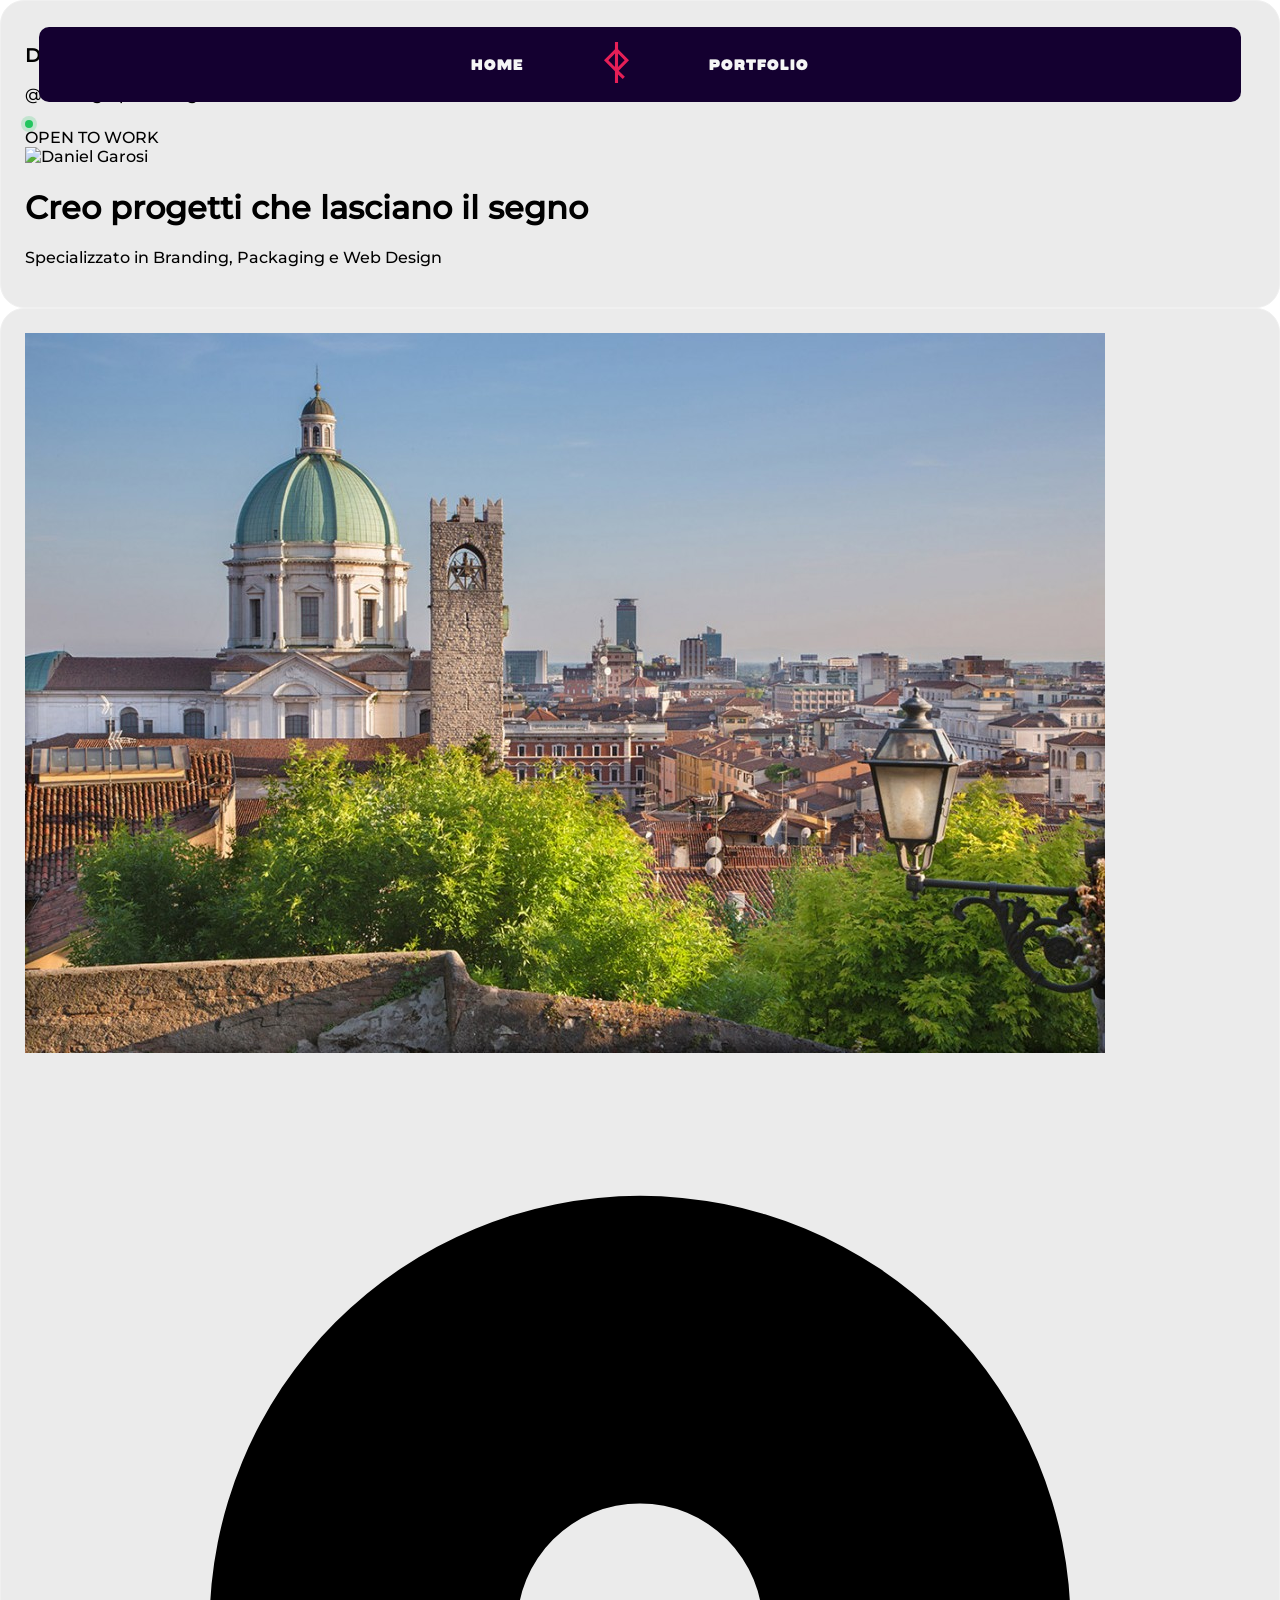
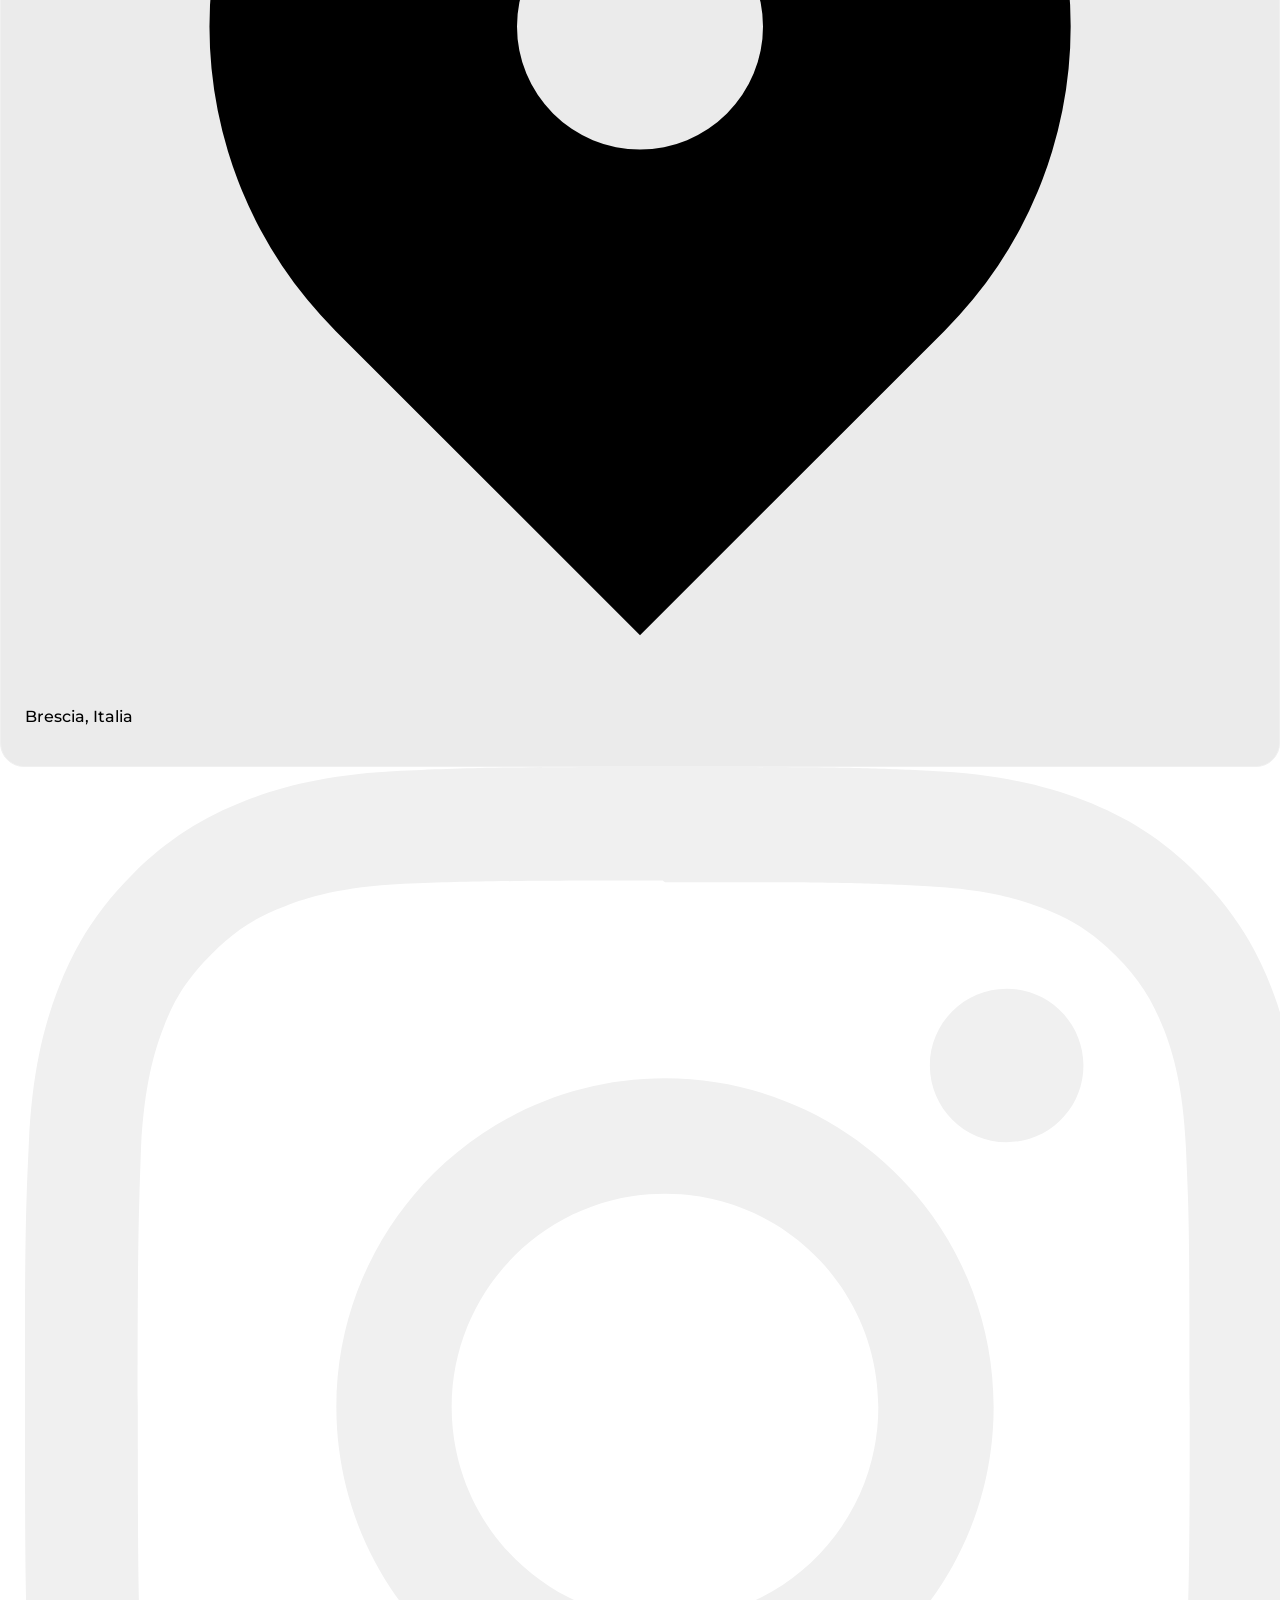
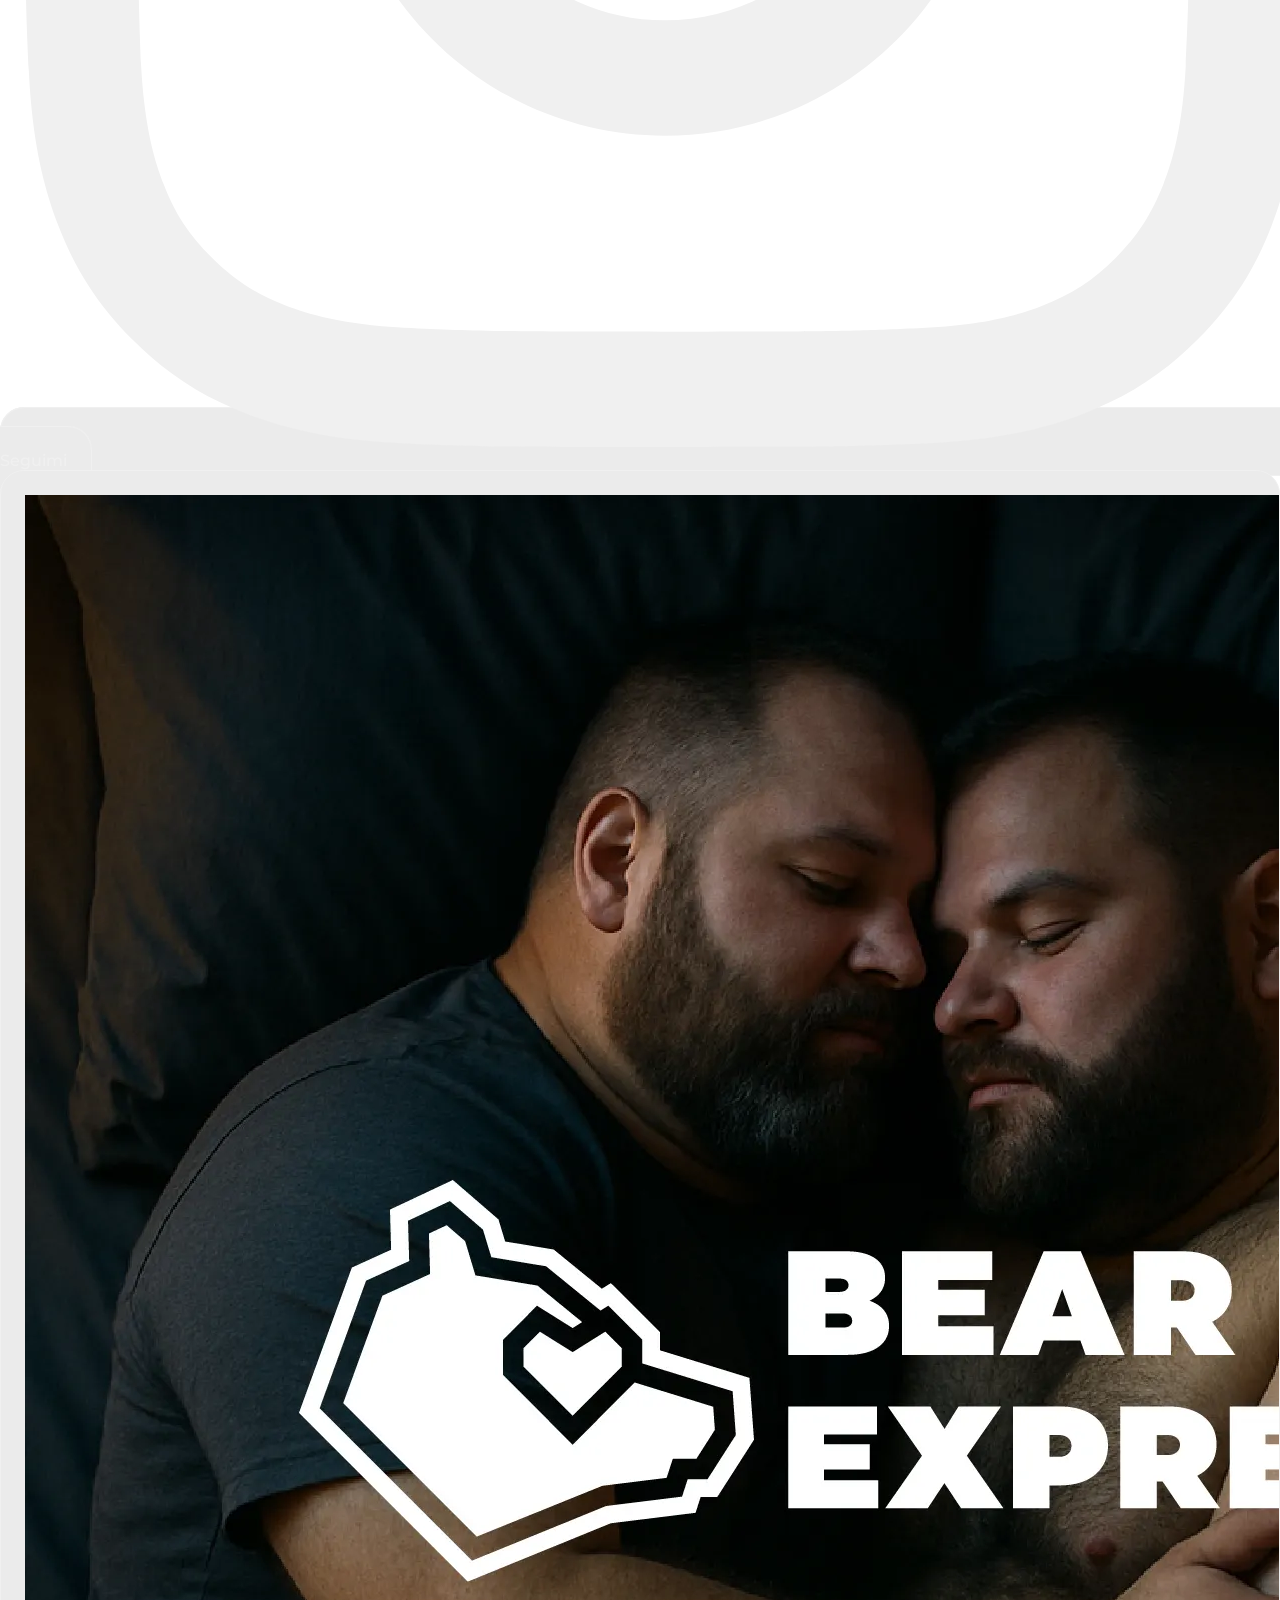
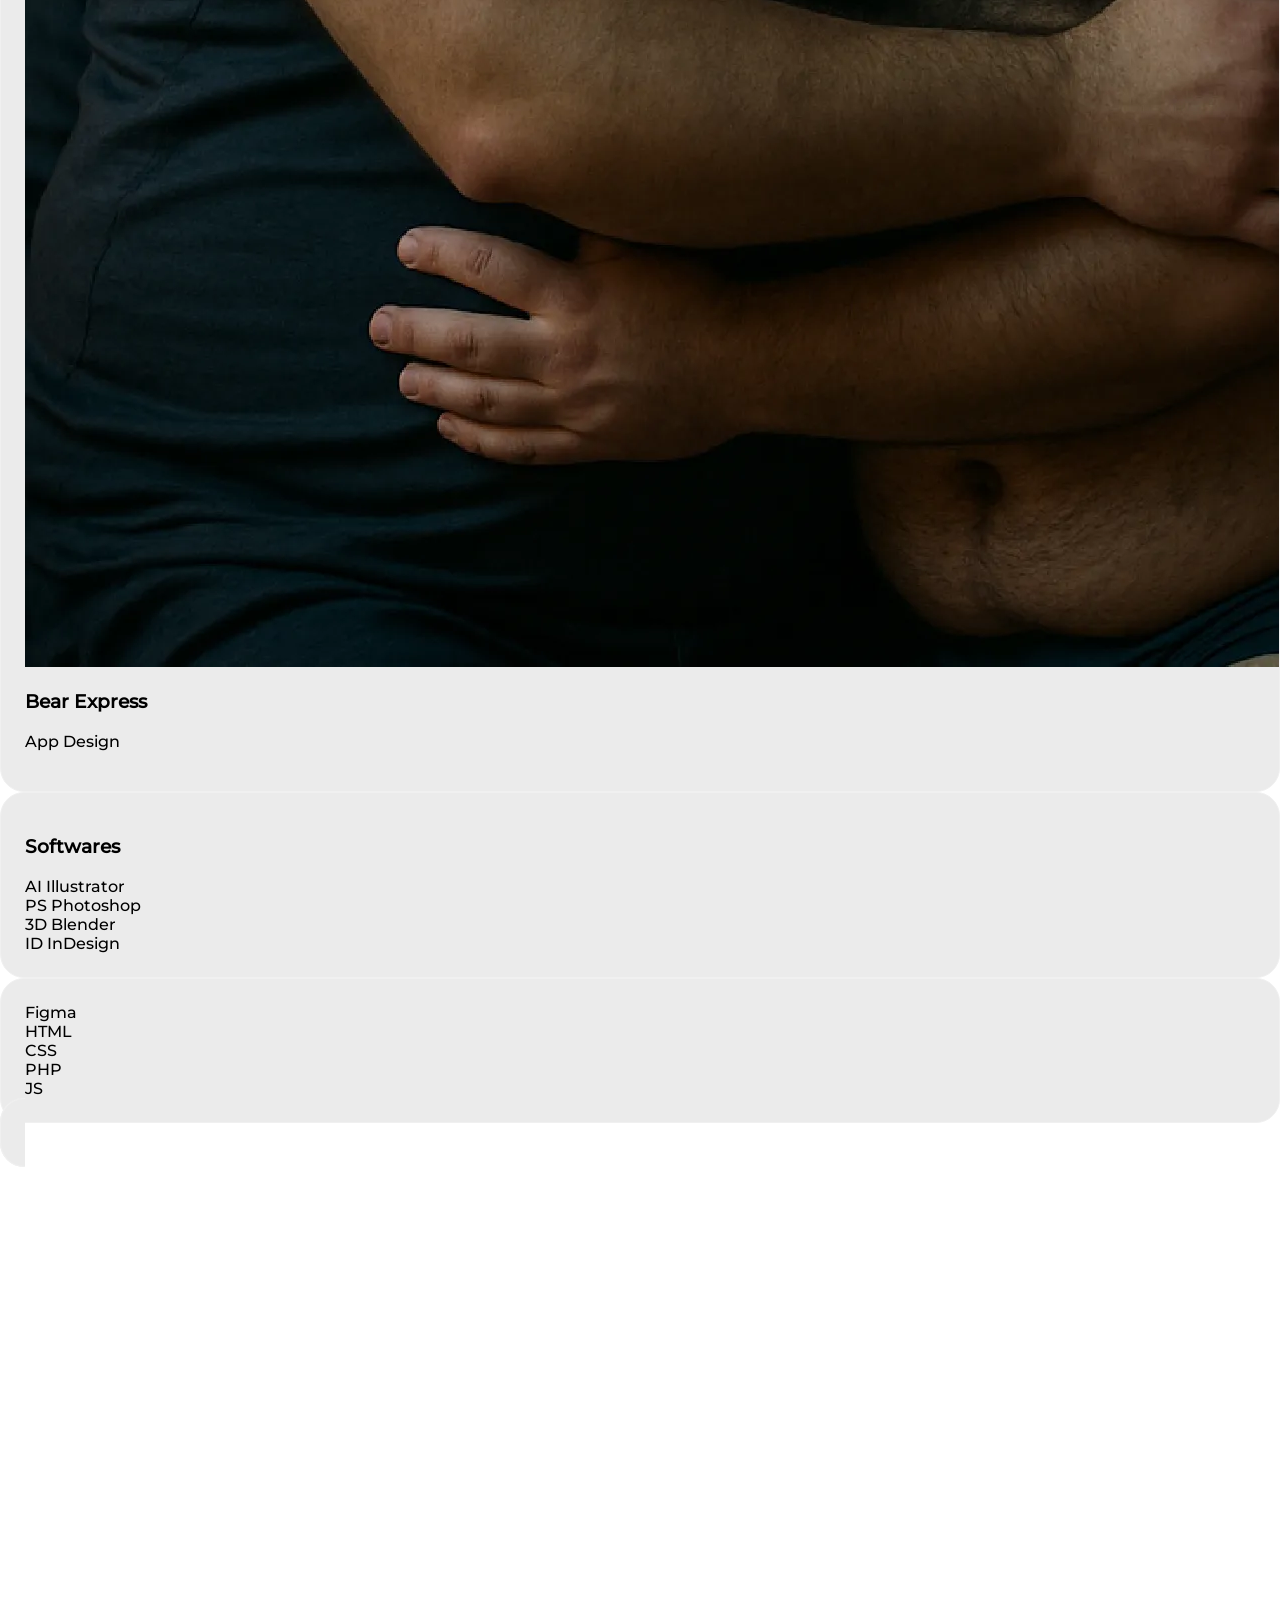
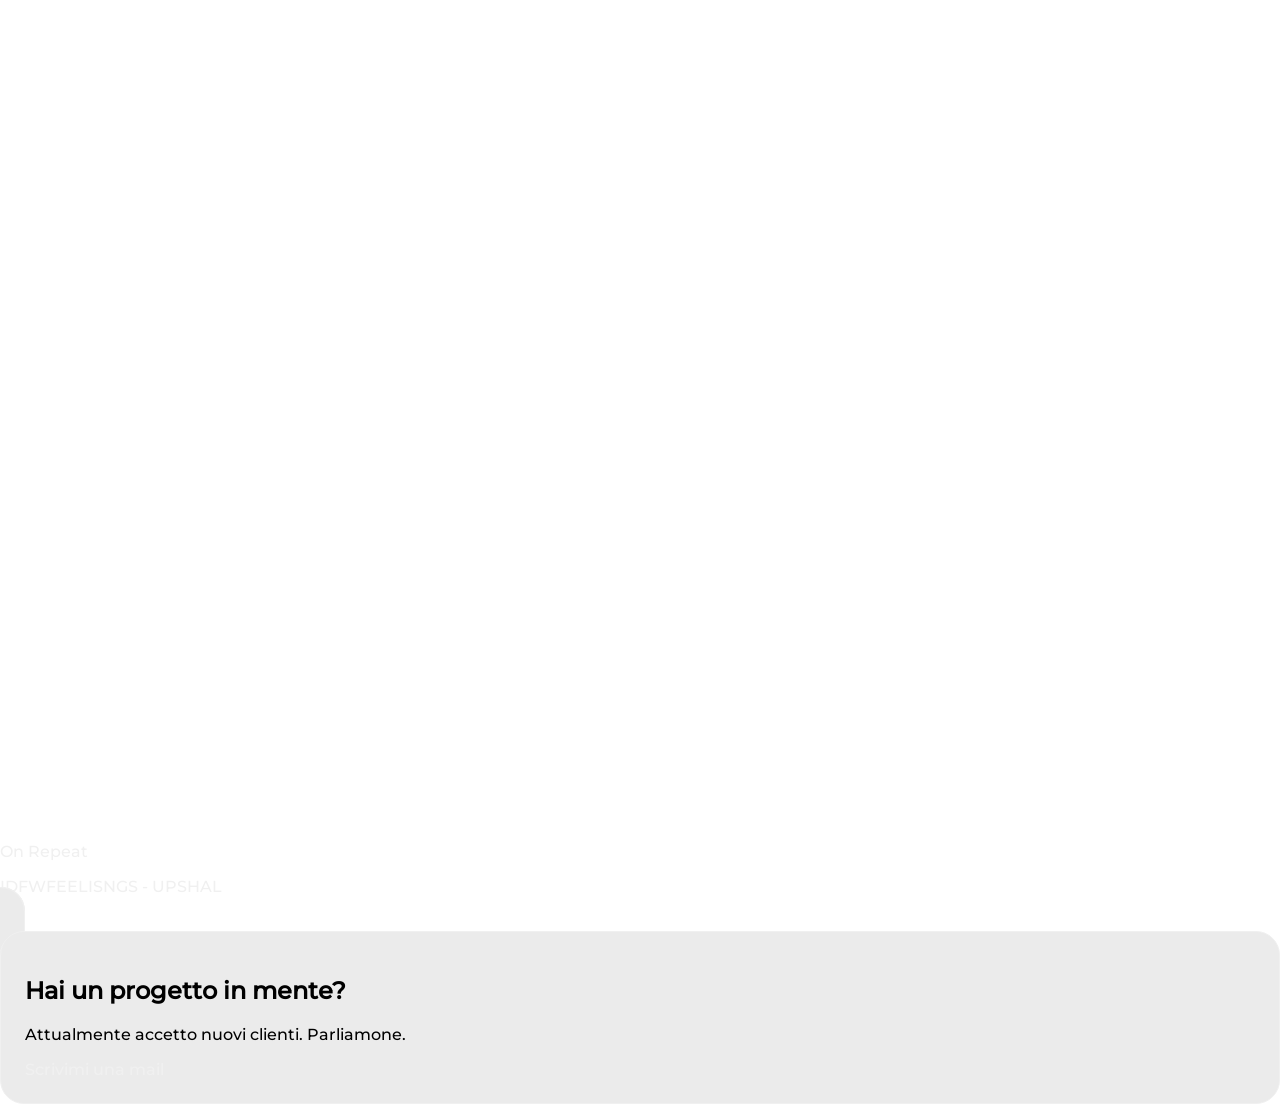
==== commit 60cddcdc: "FF9" ====
--- a/index.html
+++ b/index.html
@@ -15,7 +15,7 @@
             <ul class="menu">
                 <li class="menu-link menu-item"><a href="index.html">Home</a></li> 
                 <li class="symbol" id="logo-trigger">
-                    <img src="Links/Risorsa 11.svg" style="width: 25px;" alt="Logo"> 
+                    <img src="Links/Risorsa 11.svg" alt="Logo"> 
                 </li>
                 <li class="menu-link menu-item"><a href="port.html">Portfolio</a></li>
             </ul>
@@ -23,10 +23,10 @@
     </header>
 
     <!-- BENTO GRID -->
-    <div class="w-full grid grid-cols-1 sm:grid-cols-2 lg:grid-cols-4 gap-6 bg-black md:px-[70px] md:pt-[120px] px-5 pt-[120px] pb-[60px]">
+    <div class="w-full grid grid-cols-1 sm:grid-cols-2 lg:grid-cols-4 gap-6 bg-black md:px-[70px] md:pt-[120px] px-5 pt-[145px] pb-[60px]">
         
         <!-- CARD CHI SONO -->
-        <div onclick="aprireModal(contenuti.chiSono)" class="bento-card sm:col-span-2 lg:col-span-2 lg:row-span-2 flex flex-col justify-between min-h-[500px] group bg-white cursor-pointer">
+        <div onclick="aprireModal(contenuti.chiSono)" class="bento-card sm:col-span-2 lg:col-span-2 lg:row-span-2 flex flex-col justify-between min-h-[500px] bg-white cursor-pointer">
             <div class="flex items-center gap-3 mb-4">
                 <div>
                     <h3 class="font-bold text-black">Daniel Garosi</h3>
@@ -39,20 +39,20 @@
             </div>
             
             <div class="overflow-hidden rounded-xl h-full">
-                <img src="Links/DSC_3067.jpg" class="w-full h-full object-cover transition duration-500 group-hover:scale-105" alt="Daniel Garosi">
+                <img src="Links/DSC_3067.jpg" class="w-full h-full object-cover transition duration-500 hover:scale-105" alt="Daniel Garosi">
             </div>
 
             <div class="absolute bottom-4 left-4 right-4 bg-gray-100 p-4 rounded-xl">
                 <h1 class="text-2xl sm:text-3xl lg:text-4xl font-black text-black mb-4">
-                    Costruisco interfacce digitali che le persone amano usare.
+                    Creo progetti che lasciano il segno
                 </h1>
                 <p class="text-gray-600 font-medium text-sm">Specializzato in Branding, Packaging e Web Design</p>
             </div>
         </div>
 
         <!-- CARD LOCATION -->
-        <div onclick="aprireModal(contenuti.contatti)" class="bento-card relative min-h-[200px] cursor-pointer group">
-            <img src="Links/brescia.jpg" class="w-full h-full absolute inset-0 object-cover transition group-hover:scale-105 duration-500" alt="Brescia">
+        <div onclick="aprireModal(contenuti.contatti)" class="bento-card relative min-h-[200px] cursor-pointer">
+            <img src="Links/brescia.jpg" class="w-full h-full absolute inset-0 object-cover transition hover:scale-105 duration-500" alt="Brescia">
             <div class="absolute inset-0 bg-gradient-to-t from-black/60 to-transparent flex items-end p-6">
                 <p class="text-white font-bold flex items-center gap-2 text-sm">
                     <svg class="w-4 h-4" fill="currentColor" viewBox="0 0 20 20"><path fill-rule="evenodd" d="M5.05 4.05a7 7 0 119.9 9.9L10 18.9l-4.95-4.95a7 7 0 010-9.9zM10 11a2 2 0 100-4 2 2 0 000 4z" clip-rule="evenodd"></path></svg>
@@ -62,14 +62,14 @@
         </div>
         
         <!-- CARD INSTAGRAM -->
-        <a href="https://www.instagram.com/oden_graphicdesign/" target="_blank" class="bento-card flex flex-col justify-center items-center gap-4 group border-none bg-gradient-to-r from-purple-500 via-pink-500 to-red-500 hover:scale-105">
-            <svg class="w-10 h-10 sm:w-12 sm:h-12 text-white group-hover:scale-110 transition" fill="currentColor" viewBox="0 0 24 24"><path d="M12 0C8.74 0 8.333.015 7.053.072 5.775.132 4.905.333 4.14.63c-.789.306-1.459.717-2.126 1.384S.935 3.35.63 4.14C.333 4.905.131 5.775.072 7.053.012 8.333 0 8.74 0 12s.015 3.667.072 4.947c.06 1.277.261 2.148.558 2.913.306.788.717 1.459 1.384 2.126.667.666 1.336 1.079 2.126 1.384.766.296 1.636.499 2.913.558C8.333 23.988 8.74 24 12 24s3.667-.015 4.947-.072c1.277-.06 2.148-.262 2.913-.558.788-.306 1.459-.718 2.126-1.384.666-.667 1.079-1.335 1.384-2.126.296-.765.499-1.636.558-2.913.06-1.28.072-1.687.072-4.947s-.015-3.667-.072-4.947c-.06-1.277-.262-2.149-.558-2.913-.306-.789-.718-1.459-1.384-2.126C21.319 1.347 20.651.935 19.86.63c-.765-.297-1.636-.499-2.913-.558C15.667.012 15.26 0 12 0zm0 2.16c3.203 0 3.585.016 4.85.071 1.17.055 1.805.249 2.227.415.562.217.96.477 1.382.896.419.42.679.819.896 1.381.164.422.36 1.057.413 2.227.057 1.266.07 1.646.07 4.85s-.015 3.585-.074 4.85c-.061 1.17-.256 1.805-.421 2.227-.224.562-.479.96-.899 1.382-.419.419-.824.679-1.38.896-.42.164-1.065.36-2.235.413-1.274.057-1.649.07-4.859.07-3.211 0-3.586-.015-4.859-.074-1.171-.061-1.816-.256-2.236-.421-.569-.224-.96-.479-1.379-.899-.421-.419-.69-.824-.9-1.38-.165-.42-.359-1.065-.42-2.235-.045-1.26-.061-1.649-.061-4.844 0-3.196.016-3.586.061-4.861.061-1.17.255-1.814.42-2.234.21-.57.479-.96.9-1.381.419-.419.81-.689 1.379-.898.42-.166 1.051-.361 2.221-.421 1.275-.045 1.65-.06 4.859-.06l.045.03zm0 3.678c-3.405 0-6.162 2.76-6.162 6.162 0 3.405 2.76 6.162 6.162 6.162 3.405 0 6.162-2.76 6.162-6.162 0-3.405-2.76-6.162-6.162-6.162zM12 16c-2.21 0-4-1.79-4-4s1.79-4 4-4 4 1.79 4 4-1.79 4-4 4zm7.846-10.405c0 .795-.646 1.44-1.44 1.44-.795 0-1.44-.646-1.44-1.44 0-.794.646-1.439 1.44-1.439.793-.001 1.44.645 1.44 1.439z"/></svg>
+        <a href="https://www.instagram.com/oden_graphicdesign/" target="_blank" class="bento-card flex flex-col justify-center items-center gap-4 border-none bg-gradient-to-r from-purple-500 via-pink-500 to-red-500 hover:scale-105">
+            <svg class="w-10 h-10 sm:w-12 sm:h-12 text-white hover:scale-110 transition" fill="currentColor" viewBox="0 0 24 24"><path d="M12 0C8.74 0 8.333.015 7.053.072 5.775.132 4.905.333 4.14.63c-.789.306-1.459.717-2.126 1.384S.935 3.35.63 4.14C.333 4.905.131 5.775.072 7.053.012 8.333 0 8.74 0 12s.015 3.667.072 4.947c.06 1.277.261 2.148.558 2.913.306.788.717 1.459 1.384 2.126.667.666 1.336 1.079 2.126 1.384.766.296 1.636.499 2.913.558C8.333 23.988 8.74 24 12 24s3.667-.015 4.947-.072c1.277-.06 2.148-.262 2.913-.558.788-.306 1.459-.718 2.126-1.384.666-.667 1.079-1.335 1.384-2.126.296-.765.499-1.636.558-2.913.06-1.28.072-1.687.072-4.947s-.015-3.667-.072-4.947c-.06-1.277-.262-2.149-.558-2.913-.306-.789-.718-1.459-1.384-2.126C21.319 1.347 20.651.935 19.86.63c-.765-.297-1.636-.499-2.913-.558C15.667.012 15.26 0 12 0zm0 2.16c3.203 0 3.585.016 4.85.071 1.17.055 1.805.249 2.227.415.562.217.96.477 1.382.896.419.42.679.819.896 1.381.164.422.36 1.057.413 2.227.057 1.266.07 1.646.07 4.85s-.015 3.585-.074 4.85c-.061 1.17-.256 1.805-.421 2.227-.224.562-.479.96-.899 1.382-.419.419-.824.679-1.38.896-.42.164-1.065.36-2.235.413-1.274.057-1.649.07-4.859.07-3.211 0-3.586-.015-4.859-.074-1.171-.061-1.816-.256-2.236-.421-.569-.224-.96-.479-1.379-.899-.421-.419-.69-.824-.9-1.38-.165-.42-.359-1.065-.42-2.235-.045-1.26-.061-1.649-.061-4.844 0-3.196.016-3.586.061-4.861.061-1.17.255-1.814.42-2.234.21-.57.479-.96.9-1.381.419-.419.81-.689 1.379-.898.42-.166 1.051-.361 2.221-.421 1.275-.045 1.65-.06 4.859-.06l.045.03zm0 3.678c-3.405 0-6.162 2.76-6.162 6.162 0 3.405 2.76 6.162 6.162 6.162 3.405 0 6.162-2.76 6.162-6.162 0-3.405-2.76-6.162-6.162-6.162zM12 16c-2.21 0-4-1.79-4-4s1.79-4 4-4 4 1.79 4 4-1.79 4-4 4zm7.846-10.405c0 .795-.646 1.44-1.44 1.44-.795 0-1.44-.646-1.44-1.44 0-.794.646-1.439 1.44-1.439.793-.001 1.44.645 1.44 1.439z"/></svg>
             <span class="font-bold text-sm text-white">Seguimi</span>
         </a>
 
         <!-- CARD BEAR EXPRESS -->
-        <div onclick="aprireModal(contenuti.bearExpress)" class="bento-card sm:col-span-2 relative overflow-hidden min-h-[250px] bg-white cursor-pointer group">
-            <img src="Links/Bear Express Icon.webp" class="w-full h-full object-cover transition duration-500 group-hover:scale-105 rounded-xl" alt="Bear Express">
+        <div onclick="aprireModal(contenuti.bearExpress)" class="bento-card sm:col-span-2 relative overflow-hidden min-h-[250px] bg-white cursor-pointer ">
+            <img src="Links/Bear Express Icon.webp" class="w-full h-full object-cover transition duration-500 hover:scale-105 rounded-xl" alt="Bear Express">
             <div class="absolute bottom-4 left-4 right-4 bg-gray-100 p-4 rounded-xl">
                 <h3 class="font-bold text-black text-sm">Bear Express</h3>
                 <p class="text-xs text-gray-600 font-medium">App Design</p>
@@ -129,20 +129,20 @@
         // CONTENUTI MODALI
         const contenuti = {
             bearExpress: `
-            <img src="Links/Bear Express/pRESENTAZIONE.webp" class="w-full rounded-t-xl mb-4" loading="lazy">
-                <img src="Links/Bear Express/pRESENTAZIONE5.webp" class="w-full mb-4" loading="lazy">
-                <img src="Links/Bear Express/pRESENTAZIONE6.webp" class="w-full mb-4" loading="lazy">
-                <img src="Links/Bear Express/pRESENTAZIONE7.webp" class="w-full mb-4" loading="lazy">
-                <img src="Links/Bear Express/pRESENTAZIONE8.webp" class="w-full mb-4" loading="lazy">
-                <img src="Links/Bear Express/pRESENTAZIONE9.webp" class="w-full mb-4" loading="lazy">
-                <img src="Links/Bear Express/pRESENTAZIONE10.webp" class="w-full mb-4" loading="lazy">
+            <img src="Links/Bear Express/pRESENTAZIONE.webp" class="w-full rounded-t-xl" loading="lazy">
+                <img src="Links/Bear Express/pRESENTAZIONE5.webp" class="w-full" loading="lazy">
+                <img src="Links/Bear Express/pRESENTAZIONE6.webp" class="w-full" loading="lazy">
+                <img src="Links/Bear Express/pRESENTAZIONE7.webp" class="w-full" loading="lazy">
+                <img src="Links/Bear Express/pRESENTAZIONE8.webp" class="w-full" loading="lazy">
+                <img src="Links/Bear Express/pRESENTAZIONE9.webp" class="w-full" loading="lazy">
+                <img src="Links/Bear Express/pRESENTAZIONE10.webp" class="w-full" loading="lazy">
                 <img src="Links/Bear Express/pRESENTAZIONE11.webp" class="w-full mb-4" loading="lazy">
-                <img src="Links/Bear Express/pRESENTAZIONE12.webp" class="w-full mb-4" loading="lazy">
-                <img src="Links/Bear Express/pRESENTAZIONE13.webp" class="w-full mb-4" loading="lazy">
-                <img src="Links/Bear Express/pRESENTAZIONE14.webp" class="w-full mb-4" loading="lazy">
-                <img src="Links/Bear Express/pRESENTAZIONE15.webp" class="w-full mb-4" loading="lazy">
-                <img src="Links/Bear Express/pRESENTAZIONE16.webp" class="w-full mb-4" loading="lazy">
-                <img src="Links/Bear Express/pRESENTAZIONE17.webp" class="w-full rounded-b-xl mb-4" loading="lazy">
+                <img src="Links/Bear Express/pRESENTAZIONE12.webp" class="w-full" loading="lazy">
+                <img src="Links/Bear Express/pRESENTAZIONE13.webp" class="w-full" loading="lazy">
+                <img src="Links/Bear Express/pRESENTAZIONE14.webp" class="w-full" loading="lazy">
+                <img src="Links/Bear Express/pRESENTAZIONE15.webp" class="w-full" loading="lazy">
+                <img src="Links/Bear Express/pRESENTAZIONE16.webp" class="w-full" loading="lazy">
+                <img src="Links/Bear Express/pRESENTAZIONE17.webp" class="w-full rounded-b-xl" loading="lazy">
             `,
             chiSono: `
                 <img src="Links/DSC_3067.jpg" class="w-full rounded-xl mb-10" alt="Daniel Garosi">
@@ -240,7 +240,7 @@
                         duration: 0.2
                     })
                     .to(navbar, {
-                        height: 60,
+                        height: 80,
                         duration: 0.4,
                         ease: "power2.inOut",
                         onComplete: () => {
--- a/CSS/style.css
+++ b/CSS/style.css
@@ -34,7 +34,10 @@
     display: flex;
     justify-content: center;
 }
-
+.symbol {
+    
+    width: 25px;
+}
 nav {
     background-color: #140030;
     padding: 15px 25px;
@@ -278,11 +281,12 @@
     header {
         top: 4%; 
     }
-     
+
     nav {   
         width: 90%;  
+        height: 80px;
         overflow: hidden;
-        padding-top: 0; 
+        padding-top: 0px; 
         padding-bottom: 0px;
     }
 
@@ -294,7 +298,7 @@
 
     .symbol {
         order: -1;
-        height: 40px;
+        width: 30px;
         display: flex;
         justify-content: center;
     }
